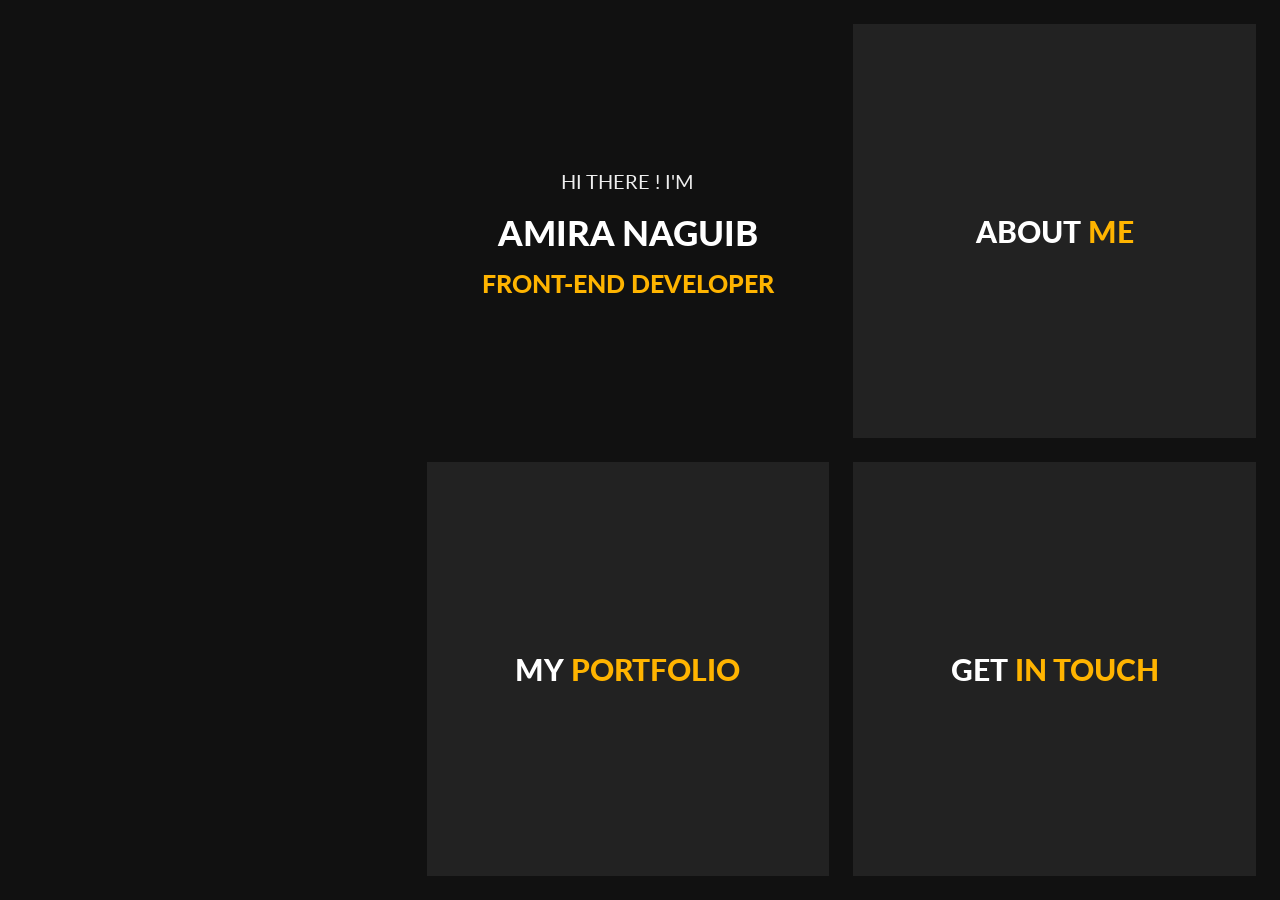
==== index.html @ 0d875075 "third commit" ====
<!DOCTYPE html>
<html lang="en">


<!-- Mirrored from slimhamdi.net/moscow/demos/index-dark.html by HTTrack Website Copier/3.x [XR&CO'2014], Thu, 09 Nov 2023 17:03:00 GMT -->
<head>
    <meta charset="utf-8" />
    <title>Moscow - Personal Portfolio</title>
    <meta name="viewport" content="width=device-width, initial-scale=1.0" />
    <link href="https://fonts.googleapis.com/css?family=Lato:400,700,900" rel="stylesheet">

    <!-- Template CSS Files -->
    <link rel="stylesheet" type="text/css" href="css/font-awesome.min.css" />
    <link rel="stylesheet" type="text/css" href="css/jquery.animatedheadline.css" />
    <link rel="stylesheet" type="text/css" href="css/materialize.min.css" />
    <link rel="stylesheet" type="text/css" href="css/style.css" />
    <link rel="stylesheet" type="text/css" href="css/skins/yellow.css" />

    <!-- Live Style Switcher - demo only -->
    <link rel="alternate stylesheet" type="text/css" title="blue" href="css/skins/blue.css" />
    <link rel="alternate stylesheet" type="text/css" title="blueviolet" href="css/skins/blueviolet.css" />
    <link rel="alternate stylesheet" type="text/css" title="goldenrod" href="css/skins/goldrenrod.css" />
    <link rel="alternate stylesheet" type="text/css" title="green" href="css/skins/green.css" />
    <link rel="alternate stylesheet" type="text/css" title="magenta" href="css/skins/magenta.css" />
    <link rel="alternate stylesheet" type="text/css" title="orange" href="css/skins/orange.css" />
    <link rel="alternate stylesheet" type="text/css" title="purple" href="css/skins/purple.css" />
    <link rel="alternate stylesheet" type="text/css" title="red" href="css/skins/red.css" />
	<link rel="alternate stylesheet" type="text/css" title="yellow" href="css/skins/yellow.css" />
	<link rel="alternate stylesheet" type="text/css" title="yellowgreen" href="css/skins/yellowgreen.css" />
    <link rel="stylesheet" type="text/css" href="css/styleswitcher.css" />

    <!-- Template JS Files -->
    <script src="js/modernizr.custom.js"></script>

</head>

<body class="dark">
    <!-- Preloader Start -->
    <div id="loader-wrapper">
        <div id="loader"></div>
        <div class="loader-section section-left"></div>
        <div class="loader-section section-right"></div>
    </div>
    <!-- Preloader Ends -->
    <!-- Live Style Switcher Starts - demo only -->
 
    <!-- Live Style Switcher Ends - demo only -->
    <!-- Wrapper Starts -->
    <div class="wrapper">
		<div class="main-picture woman hide-on-med-and-down">
		</div>
        <div id="bl-main" class="bl-main">
            <!-- Top Left Section Starts -->
            <section class="topleft">
                <div class="bl-box row valign-wrapper">
                    <div class="row valign-wrapper mb-0">
                        <div class="title-heading">
                            <div class="selector uppercase" id="selector">
                                <h3 class="ah-headline p-none m-none">
                                    <span class="font-weight-400">Hi There ! I'm</span>
									<span class="my-name">Amira Naguib</span>
                                    <span class="ah-words-wrapper">
										<b class="is-visible">Front-End Developer</b>
										<b>UI Developer</b>
									</span>
                                </h3>
                            </div>
                        </div>
                    </div>
                </div>
            </section>
            <!-- Top Left Section Ends -->
            <!-- About Section Starts -->
            <section>
                <!-- About Title Starts -->
                <div class="bl-box valign-wrapper">
                    <div class="page-title center-align">
                        <h2 class="center-align">
                            <span data-hover="About">About </span>
                            <span data-hover="Me">Me</span>
                        </h2>
                    </div>
                </div>
                <!-- About Title Ends -->
                <!-- About Expanded Starts -->
                <div class="bl-content">
                    <!-- Main Heading Starts -->
                    <div class="container page-title custom-page-title">
                        <h2 class="center-align">
                            <span>About</span>
                            <span>Me</span>
                        </h2>
                    </div>
                    <!-- Main Heading Ends -->
                    <div class="container infos">
						<!-- Divider Starts -->
                        <div class="divider center-align">
                            <span class="outer-line"></span>
                            <span class="fa fa-vcard" aria-hidden="true"></span>
                            <span class="outer-line"></span>
                        </div>
						<!-- Divider Ends -->
						<!-- Personal Informations Starts -->
                        <div class="row">
							<!-- Picture Starts -->
                            <div class="col s12 m4 profile-picture show-on-medium-and-down section-padding">
								<img src="images/woman.jpg" class="responsive-img my-picture" alt="My Photo">
                            </div>
							<!-- Picture Ends -->
                            <div class="col s12 m8 l12 xl12 personal-info section-padding">
                                <h6 class="uppercase"><i class="fa fa-user"></i> Personal Info</h6>
								<div class="col m12 l12 xl9 p-none">
									<p class="second-font">I am Creative Front-End Developer i have 1 year work experience i love challenges , I am very passionate and dedicated to my work ,
                                        Looking for a new opportunity.
									</p>
								</div>
                                <div class="col s12 m12 l6 p-none">
                                    <ul class="second-font list-1">
                                        <li><span class="font-weight-700">First Name: </span>Amira</li>
                                        <li><span class="font-weight-700">Last Name: </span>Naguib</li>
                                        <li><span class="font-weight-700">Date of birth: </span>05 October 1996 </li>
                                        <li><span class="font-weight-700">Nationality: </span>Egyption</li>
										<li><span class="font-weight-700">Freelance: </span>Available</li>
                                    </ul>
                                </div>
                                <div class="col s12 m12 l6 p-none">
                                    <ul class="second-font list-2">
                                        <li><span class="font-weight-700">Phone: </span>01024717553</li>
                                        <li><span class="font-weight-700">Address: </span>El Behira , Damanhour</li>
                                        <li><span class="font-weight-700">Email: </span>meronaguib60@gmail.com</li>
                                        <li><span class="font-weight-700">Spoken Langages: </span>Arabic - English</li>
                                    </ul>
                                </div>
                                <a href="#" class="btn font-weight-700">
									Download Resume <i class="fa fa-file-pdf-o"></i>
								</a>
								
                            </div>
                        </div>
						<!-- Personal Informations Ends -->
                    </div>
					<!-- Resume Starts -->
					<div class="resume-container">
                        <div class="container">
                            <div class="valign-wrapper row">
								<!-- Resume Menu Starts -->
                                <div class="resume-list col l4 section-padding">
                                    <div class="resume-list-item is-active" data-index="0" id="resume-list-item-0">
                                        <div class="resume-list-item-inner">
                                            <h6 class="resume-list-item-title uppercase"><i class="fa fa-briefcase"></i> Experience</h6>
                                        </div>
                                    </div>
                                    <div class="resume-list-item" data-index="1" id="resume-list-item-1">
                                        <div class="resume-list-item-inner">
                                            <h6 class="resume-list-item-title uppercase"><i class="fa fa-graduation-cap"></i> Education</h6>
                                        </div>
                                    </div>
                                    <div class="resume-list-item" data-index="2" id="resume-list-item-2">
                                        <div class="resume-list-item-inner">
                                            <h6 class="resume-list-item-title uppercase"><i class="fa fa-star"></i> Skills</h6>
                                        </div>
                                    </div>
                                </div>
								<!-- Resume Menu Ends -->
								<!-- Resume Content Starts -->
                                <div class="col s12 m12 l8 resume-cards-container section-padding">
                                    <div class="resume-cards">
										<!-- Experience Starts -->
                                        <div class="resume-card resume-card-0" data-index="0">
											<!-- Experience Header Title Starts -->
                                            <div class="resume-card-header">
                                                <div class="resume-card-name"><i class="fa fa-briefcase"></i> Experience</div>
                                            </div>
											<!-- Experience Header Title Ends -->
											<!-- Experience Content Starts -->
                                            <div class="resume-card-body experience">
                                                <div class="resume-card-body-container second-font">
													<!-- Single Experience Starts -->
                                                    <div class="resume-content">
														<h6 class="uppercase"><span>Web Designer - </span>Envato</h6>
														<span class="date"><i class="fa fa-calendar-o"></i> 2015 - 2018</span>
														<p>Lorem ipsum dolor sit amet, consectetur adipiscing elit. Phasellus pretium orci sit amet mi ullamcorper</p>
                                                    </div>
													<!-- Single Experience Ends -->
                                                    <span class="separator"></span>
													<!-- Single Experience Starts -->
                                                    <div class="resume-content">
														<h6 class="uppercase"><span>Web Developer - </span>Google</h6>
														<span class="date"><i class="fa fa-calendar-o"></i> 2011 - 2015</span>
														<p>Lorem ipsum dolor sit amet, consectetur adipiscing elit. Phasellus pretium orci sit amet mi ullamcorper</p>
                                                    </div>
													<!-- Single Experience Ends -->
                                                    <span class="separator"></span>
													<!-- Single Experience Starts -->
                                                    <div class="resume-content">
														<h6 class="uppercase"><span>Community Manager - </span>Adobe</h6>
														<span class="date"><i class="fa fa-calendar-o"></i> 2007 - 2011</span>
														<p>Lorem ipsum dolor sit amet, consectetur adipiscing elit. Phasellus pretium orci sit amet mi ullamcorper</p>
                                                    </div>
													<!-- Single Experience Ends -->
                                                </div>
                                            </div>
											<!-- Experience Content Starts -->
                                        </div>
										<!-- Experience Ends -->
										<!-- Education Starts -->
                                        <div class="resume-card resume-card-1" data-index="1">
											<!-- Education Header Title Starts -->
                                            <div class="resume-card-header">
                                                <div class="resume-card-name"><i class="fa fa-graduation-cap"></i> Education</div>
                                            </div>
											<!-- Education Header Title Starts -->
                                            <div class="resume-card-body education">
                                                <div class="resume-card-body-container second-font">
													<!-- Single Education Starts -->
                                                    <div class="resume-content">
														<h6 class="uppercase"><span>Frontend development diploma </span>Route IT Training Center</h6>
														<span class="date"><i class="fa fa-calendar-o"></i> May 2023 - October 2023</span>
                                                    </div>
													<!-- Single Education Ends -->
                                                    <span class="separator"></span>
													<!-- Single Education Starts -->
                                                    <div class="resume-content">
														<h6 class="uppercase"><span>Bachelor of Commerce  </span>Damanhour University</h6>
														<span class="date"><i class="fa fa-calendar-o"></i> 2015 - 2019</span>
                                                    </div>
													<!-- Single Education Ends -->
                                                    <span class="separator"></span>
													<!-- Single Education Starts -->
                                                   
													<!-- Single Education Ends -->
                                                </div>
                                            </div>
                                        </div>
										<!-- Education Ends -->
										<!-- Skills Starts -->
                                        <div class="resume-card resume-card-2" data-index="2">
											<!-- Skills Header Title Starts -->
                                            <div class="resume-card-header">
                                                <div class="resume-card-name"><i class="fa fa-star"></i> Skills</div>
                                            </div>
											<!-- Skills Header Title Starts -->
                                            <div class="resume-card-body skills">
                                                <div class="resume-card-body-container second-font">
                                                    <div class="row">
														<!-- Skills Row Starts -->
                                                        <div class="col s6">
															<!-- Single Skills Starts -->
                                                            <div class="resume-content">
																<h6 class="uppercase">html</h6>
																<p><i class="fa fa-star"></i> <i class="fa fa-star"></i> <i class="fa fa-star"></i> <i class="fa fa-star"></i> <i class="fa fa-star"></i></p>
                                                            </div>
															<!-- Single Skills Ends -->
															<!-- Single Skills Starts -->
                                                            <div class="resume-content">
																<h6 class="uppercase">javascript</h6>
																<p><i class="fa fa-star"></i> <i class="fa fa-star"></i> <i class="fa fa-star"></i><i class="fa fa-star-half-empty"></i><i class="fa fa-star-o"></i></p>
                                                            </div>
															<!-- Single Skills Ends -->
															<!-- Single Skills Starts -->
                                                            <div class="resume-content">
																<h6 class="uppercase">css</h6>
																<p><i class="fa fa-star"></i> <i class="fa fa-star"></i> <i class="fa fa-star"></i> <i class="fa fa-star"></i><i class="fa fa-star-o"></i></p>
                                                            </div>
															<!-- Single Skills Ends -->
															<!-- Single Skills Starts -->
                                                            <div class="resume-content">
																<h6 class="uppercase">bootstrap</h6>
																<p><i class="fa fa-star"></i> <i class="fa fa-star"></i> <i class="fa fa-star"></i> <i class="fa fa-star"></i><i class="fa fa-star-o"></i></p>
                                                            </div>
															<!-- Single Skills Ends -->
															<!-- Single Skills Starts -->
                                                            <div class="resume-content">
																<h6 class="uppercase">jquery</h6>
																<p><i class="fa fa-star"></i> <i class="fa fa-star"></i> <i class="fa fa-star"></i><i class="fa fa-star-half-empty"></i><i class="fa fa-star-o"></i></p>
                                                            </div>
															<!-- Single Skills Ends -->
                                                           
															<!-- Single Skills Starts -->
                                                            <div class="resume-content">
																<h6 class="uppercase">react js</h6>
																<p><i class="fa fa-star"></i> <i class="fa fa-star"></i> <i class="fa fa-star"></i> <i class="fa fa-star-o"></i> <i class="fa fa-star-o"></i></p>
                                                            </div>
															<!-- Single Skills Ends -->
                                                        </div>
														<!-- Skills Row Ends -->
														<!-- Skills Row Starts -->
                                                        <div class="col s6">
															 <!-- Single Skills Starts -->
                                                             <div class="resume-content">
																<h6 class="uppercase">typescript</h6>
																<p><i class="fa fa-star"></i> <i class="fa fa-star"></i> <i class="fa fa-star"></i><i class="fa fa-star-half-empty"></i><i class="fa fa-star-o"></i></p>
                                                            </div>
															<!-- Single Skills Ends -->
															<!-- Single Skills Starts -->
                                                            <div class="resume-content">
																<h6 class="uppercase">sass</h6>
																<p><i class="fa fa-star"></i> <i class="fa fa-star"></i> <i class="fa fa-star"></i> <i class="fa fa-star"></i><i class="fa fa-star-o"></i></p>
                                                            </div>
															<!-- Single Skills Ends -->
															<!-- Single Skills Starts -->
                                                            <div class="resume-content">
																<h6 class="uppercase">redux</h6>
																<p><i class="fa fa-star"></i> <i class="fa fa-star"></i> <i class="fa fa-star"></i> <i class="fa fa-star-o"></i> <i class="fa fa-star-o"></i></p>
                                                            </div>
															<!-- Single Skills Ends -->
															<!-- Single Skills Starts -->
                                                            <div class="resume-content">
																<h6 class="uppercase">next.js</h6>
																<p><i class="fa fa-star"></i> <i class="fa fa-star"></i> <i class="fa fa-star"></i><i class="fa fa-star-half-empty"></i><i class="fa fa-star-o"></i></p>
                                                            </div>
															<!-- Single Skills Ends -->
															<!-- Single Skills Starts -->
                                                            <div class="resume-content">
																<h6 class="uppercase">Adobe Photoshop</h6>
																<p><i class="fa fa-star"></i> <i class="fa fa-star"></i> <i class="fa fa-star"></i> <i class="fa fa-star-o"></i> <i class="fa fa-star-o"></i></p>
                                                            </div>
															<!-- Single Skills Ends -->
															<!-- Single Skills Starts -->
                                                            
															<!-- Single Skills Ends -->
                                                        </div>
														<!-- Skills Row Ends -->
                                                    </div>
                                                </div>
                                            </div>
                                        </div>
										<!-- Skills Ends -->
                                    </div>
                                </div>
								<!-- Resume Content Ends -->
                            </div>
                        </div>
                    </div>
					<!-- Resume Ends -->
					<!-- Fun Facts Starts -->
                    <div class="container badges">
                        <div class="row">
                            <!-- Fact Badge Item Starts -->
                            <div class="col s12 m4 l4 center-align">
                                <h3>
                                    <i class="fa fa-briefcase"></i>
									<span class="font-weight-900">4+</span>
                                </h3>
                                <h6 class="uppercase font-weight-700">Years Experience</h6>
                            </div>
                            <!-- Fact Badge Item Ends -->
                            <!-- Fact Badge Item Starts -->
                            <div class="col s12 m4 l4 center-align">
                                <h3>
                                    <i class="fa fa-handshake-o"></i>
									<span class="font-weight-900">89+</span>
                                </h3>
                                <h6 class="uppercase font-weight-700">Done Projects</h6>
                            </div>
                            <!-- Fact Badge Item Ends -->
                            <!-- Fact Badge Item Starts -->
                            <div class="col s12 m4 l4 center-align">
                                 <h3>
                                    <i class="fa fa-heart-o"></i>
									<span class="font-weight-900">77+</span>
                                </h3>
                                <h6 class="uppercase font-weight-700">Happy customers</h6>
                            </div>
                            <!-- Fact Badge Item Ends -->
                        </div>
                    </div>
					<!-- Fun Facts Ends -->
                </div>
                <!-- End Expanded About -->
                <img alt="close" src="images/close-button.png" class="bl-icon-close" />
            </section>
            <!-- About Ends -->
            <!-- Portfolio Starts -->
            <section id="bl-work-section">
				<!-- Portfolio Title Starts -->
                <div class="bl-box valign-wrapper">
                    <div class="page-title center-align">
                        <h2 class="center-align">
                            <span data-hover="my">my </span>
                            <span data-hover="portfolio">portfolio</span>
                        </h2>
                    </div>
                </div>
				<!-- Portfolio Title Ends -->
                <!-- Portfolio Expanded Starts -->
                <div class="bl-content">
                    <!-- Main Heading Starts -->
                    <div class="container page-title center-align">
                        <h2 class="center-align">
                            <span data-hover="my">my </span>
                            <span data-hover="portfolio">portfolio</span>
                        </h2>
                    </div>
                    <!-- Main Heading Ends -->
                    <div class="container">
                        <!-- Divider Starts -->
                        <div class="divider center-align">
                            <span class="outer-line"></span>
                            <span class="fa fa-suitcase" aria-hidden="true"></span>
                            <span class="outer-line"></span>
                        </div>
                        <!-- Divider Ends -->
                        <div class="row center-align da-thumbs" id="bl-work-items">
                            <!-- Project Starts -->
                            <div class="col s12 m6 l6 xl4">
                                <a href="https://amira-naguiib.github.io/Defolio/" target="_blank">
									<img class="responsive-img" src="images/projects/project-1.jpg" alt="Project"/>
									<div class="valign-wrapper"><span class="font-weight-700 uppercase">Defolio Project</span></div>
								</a>
                            </div>
                            <!-- Project Ends -->
                            <!-- Project Starts -->
                            <div class="col s12 m6 l6 xl4">
                                <a href="https://amira-naguiib.github.io/Daniels/" target="_blank">
									<img class="responsive-img" src="images/projects/project-2.jpg" alt="Project" />
									<div class="valign-wrapper"><span class="font-weight-700 uppercase">Daniels Project</span></div>
								</a>
                            </div>
                            <!-- Project Ends -->
                            <!-- Project Starts -->
                            <div class="col s12 m6 l6 xl4">
                                <a href="https://amira-naguiib.github.io/Weather-App/" target="_blank">
									<img class="responsive-img" src="images/projects/project-3.jpg" alt="Project" />
									<div class="valign-wrapper"><span class="font-weight-700 uppercase">Weather Project</span></div>
								</a>
                            </div>
                            <!-- Project Ends -->
                            <!-- Project Starts -->
                            
                            <!-- Project Ends -->
                            <!-- Project Starts -->
                            
                            <!-- Project Ends -->
                            <!-- Project Starts -->
                            
                            <!-- Project Ends -->
                            <!-- Project Starts -->
                            
                            <!-- Project Ends -->
                            <!-- Project Starts -->
                            
                            <!-- Project Ends -->
							<!-- Project Starts -->
                            
                            <!-- Project Ends -->
                        </div>
                    </div>
                </div>
                <!-- Portfolio Expanded Ends -->
                <img alt="close" src="images/close-button.png" class="bl-icon-close" />
            </section>
            <!-- Portfolio Section Ends -->
            <!-- Contact Section Starts -->
            <section>
				<!-- Contact Title Starts -->
                <div class="bl-box valign-wrapper">
                    <div class="page-title center-align">
                        <h2 class="center-align">
                            <span data-hover="get">get </span>
                            <span data-hover="in touch">in touch</span>
                        </h2>
                    </div>
                </div>
				<!-- Contact Title Ends -->
                <!-- Expanded Contact Starts -->
                <div class="bl-content">
                    <!-- Main Heading Starts -->
                    <div class="container page-title center-align">
                        <h2 class="center-align">
                            <span data-hover="get">get </span>
                            <span data-hover="in touch">in touch</span>
                        </h2>
                    </div>
                    <!-- Main Heading Ends -->
                    <div class="container">
                        <!-- Divider Starts -->
                        <div class="divider center-align">
                            <span class="outer-line"></span>
                            <span class="fa fa-envelope-open" aria-hidden="true"></span>
                            <span class="outer-line"></span>
                        </div>
                        <!-- Divider Ends -->
                        <div class="row contact section-padding">
							<!-- Contact Infos Starts -->
                            <div class="col s12 m5 l5 xl4 leftside">
								<!-- Contacts Starts -->
                                <h6 class="font-weight-700 uppercase">Phone</h6>
                                <span class="font-weight-400 second-font"><i class="fa fa-phone"></i>01024717553</span>
								<h6 class="font-weight-700 uppercase">Email</h6>
								<span class="font-weight-400 second-font"><i class="fa fa-envelope"></i> meronaguib60@gmail.com</span>
								
								<h6 class="font-weight-700 uppercase">Address</h6>
								<span class="font-weight-400 second-font"><i class="fa fa-home"></i>El Behira , Damanhour</span><br>
								<!-- Contacts Ends -->
								<!-- Social Media Profiles Starts -->
                                <h6 class="font-weight-700 uppercase">Social Profiles</h6>
                                <div class="social">
                                    <ul class="list-inline social social-intro center-align p-none">
                                        <li class="facebook"><a href="#"><i class="fa fa-facebook"></i></a></li>
                                        <li class="twitter"><a href="#"><i class="fa fa-twitter"></i></a></li>
                                        <li class="linkedin"><a href="#"><i class="fa fa-linkedin"></i></a></li>
                                    </ul>
                                </div>
								<!-- Social Media Profiles Ends -->
                            </div>
							<!-- Contact Infos Ends -->
							<!-- Contact Form Starts -->
                            <div class="col s12 m7 l7 xl8 rightside">
								<h6 class="uppercase m-none font-weight-700">Feel free to drop me a line</h6>
								<div class="row">
									<p class="col s12 m12 l12 xl10 second-font">
										If you have any suggestion, project or even you want to say Hello.. Please fill out the form below and I will reply you shortly.
									</p>
								</div>
                                <form class="contactform" method="post" action="https://slimhamdi.net/moscow/demos/php/process-form.php">
                                    <!-- Name Field Starts -->
                                    <div class="input-field second-font">
                                        <i class="fa fa-user prefix"></i>
                                        <input id="name" name="name" type="text" class="validate" required>
                                        <label class="font-weight-400" for="name">Your Name</label>
                                    </div>
                                    <!-- Name Field Ends -->
                                    <!-- Email Field Starts -->
                                    <div class="input-field second-font">
                                        <i class="fa fa-envelope prefix"></i>
                                        <input id="email" type="email" name="email" class="validate" required>
                                        <label for="email">Your Email</label>
                                    </div>
                                    <!-- Email Field Ends -->
                                    <!-- Comment Textarea Starts -->
                                    <div class="input-field second-font">
                                        <i class="fa fa-comments prefix"></i>
                                        <textarea id="comment" name="comment" class="materialize-textarea" required></textarea>
                                        <label for="comment">Your Comment</label>
                                    </div>
                                    <!-- Comment Textarea Ends -->
									<!-- Submit Form Button Starts -->
                                    <div class="col s12 m12 l9 xl8 submit-form">
                                        <button class="btn font-weight-700" type="submit" name="send">
											Send Message <i class="fa fa-send"></i>
										</button>
                                    </div>
                                    <!-- Submit Form Button Ends -->
                                    <div class="col s12 m12 l8 xl8 form-message">
                                        <span class="output_message center-align font-weight-700 uppercase"></span>
                                    </div>
                                </form>
                            </div>
                            <!-- Contact Form Ends -->
                        </div>
                    </div>
                </div>
                <!-- Expanded Contact Ends -->
                <img alt="close" src="images/close-button.png" class="bl-icon-close" />
            </section>
            <!-- Contact Section Ends -->
            <!-- Portfolio Panel Items Starts -->
            
            <!-- Portfolio Panel Items Ends -->
        </div>
    </div>
    <!-- Wrapper Ends -->

    <!-- Template JS Files -->
    <script src="js/jquery-2.2.4.min.js"></script>
    <script src="js/jquery.animatedheadline.js"></script>
    <script src="js/boxlayout.js"></script>
    <script src="js/materialize.min.js"></script>
    <script src="js/jquery.hoverdir.js"></script>
    <script src="js/custom.js"></script>

    <!-- Live Style Switcher JS File - only demo -->
    <script src="js/styleswitcher.js"></script>
</body>


<!-- Mirrored from slimhamdi.net/moscow/demos/index-dark.html by HTTrack Website Copier/3.x [XR&CO'2014], Thu, 09 Nov 2023 17:03:11 GMT -->
</html>
---- css/style.css ----
/*
Template Name: Moscow - Personal Portfolio
Author: Celtano
Author URI: http://themeforest.net/user/celtano
Description: Moscow - Personal Portfolio
Version: 1.0
*/


/*------------------------------------------------------------------
[Table of contents]
	+ General
		- Dark Body
		- Big Titles
		- Divider
		- Preloader
	+ Sections
		- Top Left Section
		+ Top Right Section - About
			- Personal Informations
			- Resume Panels
			- Badges
		+ Bottom Left Section - Portfolio
			- Direction-Aware Items
			- Project Panels
		+ Bottom Right Section - Contact
			+ Left Side
				- Social Media Icons
			+ Right Side
				- Contact Form
		+ Blog Section
			+ Posts
				- Pagination
				- Comments
				- Comments Form
			+ Sidebar
				- Search Widget
				- Recent Posts Widget
				- Navigation Widget
				- Tags Widget
	- Responsive Design Styles
-------------------------------------------------------------------*/


/* [ GENERAL ] */

/*================================================== */

body,
html {
  font-size: 100%;
  padding: 0;
  margin: 0;
  height: 100%;
}

*,
*:after,
*:before {
  -webkit-box-sizing: border-box;
  -moz-box-sizing: border-box;
  box-sizing: border-box;
}


body {
  font-family: 'Lato', serif, Calibri, Arial;
  color: #656c6d;
  background: #efe9e9;
  font-size: 0.9em;
  font-weight: 400;
}

.second-font {
  font-family: 'Lato', sans-serif;
}

.p-none {
  padding: 0 !important;
}

.m-none {
  margin: 0 !important;
}

.mb-0 {
  margin-bottom: 0 !important;
}

.btn {
  font-family: 'Lato', sans-serif, Calibri, Arial;
  box-shadow: none;
  border-radius: 0;
  font-weight: 600;
  height: 42px;
}

.btn i {
  font-size: 14px;
  padding-left: 8px;
}

.btn:hover {
  box-shadow: none;
  color: #eee;
}

.uppercase {
  text-transform: uppercase;
}

.font-weight-300 {
  font-weight: 300;
}

.font-weight-400 {
  font-weight: 400;
}

.font-weight-500 {
  font-weight: 500;
}

.font-weight-600 {
  font-weight: 600;
}

.font-weight-700 {
  font-weight: 700;
}

.font-weight-900 {
  font-weight: 900;
}

.wrapper {
  overflow: hidden;
}

.section-padding {
  padding: 0 24px !important;
}

.section-padding.section-padding-right-none {
  padding-right: 0 !important;
}

.container {
  margin: 0 auto;
  max-width: 1280px;
  width: 100%;
}

@media only screen and (min-width: 601px) {
  .blog .container {
    width: 95%;
  }
}

@media only screen and (min-width: 993px) {
  .blog .container {
    width: 95%;
  }
}

@media only screen and (min-width: 1199px) {
  .blog .container {
    width: 1170px;
  }
}

.d-inline-block {
  display: inline-block;
}

.main-picture.men {
  background-image: url("../images/men.jpg");
  padding: 0;
  margin-top: 24px;
  margin-left: 24px;
  height: calc(100vh - 48px);
  background-size: cover;
  background-position: center center;
  width: calc(33.3333333333% - 48px);
}

.main-picture.woman {
  background-image: url("../images/woman.jpg");
  padding: 0;
  margin-top: 24px;
  margin-left: 24px;
  height: calc(100vh - 48px);
  background-size: cover;
  background-position: center center;
  width: calc(33.3333333333% - 48px);
}

/* Dark Body
================================================== */

body.dark,
body.dark .bl-main>section:nth-child(4).bl-expand .contact .leftside {
  background: #111;
}

body.dark .resume-list-item:not(.is-active) .resume-list-item-inner,
body.dark div.bl-panel-items>div.bl-show-work,
body.dark div.bl-panel-items>div,
body.dark .bl-main>section:nth-child(4),
body.dark .bl-main>section:nth-child(2),
body.dark .bl-main>section:nth-child(3),
body.dark .resume-card-body,
body.dark .bl-main>section.bl-expand,
body.blog.dark,
body.blog.dark .btn.back {
  background: #222;
}

body.dark .bl-main>section.topleft .bl-box .ah-headline.clip .my-name,
body.dark .page-title h2 span:first-child,
body.dark .page-title h2 span:nth-child(2)::before,
body.dark .personal-info h6,
body.dark .personal-info ul li span,
body.dark .resume-content h6,
body.dark .bl-main>section:nth-child(4).bl-expand .contact .rightside h6,
body.blog.dark article h4,
body.blog.dark .sidebar .widget-title,
body.dark div.bl-panel-items>div,
body.blog.dark .widget-tags ul>li a:hover {
  color: #fff;
}

body.dark .bl-main>section.topleft .bl-box .ah-headline span:first-child,
body.dark .bl-content p,
body.dark .personal-info ul li,
body.dark .badges h6,
body.dark .bl-main>section:nth-child(4).bl-expand .contact .leftside,
body.dark .bl-main>section:nth-child(4).bl-expand .contact .rightside .input-field label,
body.blog.dark .widget.recent-posts .entry-title a,
body.blog.dark .widget-search input {
  color: #eee;
}

body.dark .resume-card-header {
  background: #151515;
}

body.dark .bl-main>section:nth-child(4).bl-expand .contact .rightside .input-field label.active {
  color: #eee !important;
}

body.dark .resume-container {
  border-top: 1px solid #333;
  border-bottom: 1px solid #333;
}

body.dark .resume-list-item {
  background: rgba(255, 255, 255, 0.1) !important;
}

body.dark .resume-card-header {
  border-bottom: 1px solid #333;
}

body.dark .resume-card {
  box-shadow: none;
  border: 1px solid #333;
}

body.dark .resume-list-item:not(.is-active):hover {
  background: rgba(255, 255, 255, 0.15) !important;
}

body.dark .badges h3 i {
  color: #777;
}

body.dark .divider .outer-line {
  border-bottom: 1px solid #666;
}

body.dark .resume-list-item-title {
  color: #888;
}

body.dark #bl-work-items>div a,
body.dark .bl-main>section:nth-child(4).bl-expand .contact .leftside {
  border: 1px solid #333;
}

body.dark .bl-main>section:nth-child(4).bl-expand .contact .leftside span i {
  color: rgba(255, 255, 255, .3);
}

body.dark .bl-main>section:nth-child(4).bl-expand .contact .rightside .input-field input[type=text],
body.dark .bl-main>section:nth-child(4).bl-expand .contact .rightside .input-field input[type=email],
body.dark .bl-main>section:nth-child(4).bl-expand .contact .rightside .input-field textarea {
  color: #fff !important;
  border-bottom: 1px solid #666;
}

body.dark div.bl-panel-items>div>div hr {
  background: #333;
}

body.blog.dark p,
body.blog.dark .meta span {
  color: #eee;
}

body.blog.dark .widget {
  background-color: #333;
}

body.blog.dark .widget.recent-posts ul li,
body.blog.dark .sidebar ul.nav-tabs li,
body.blog.dark .comments-list .comment:not(.last) {
  border-bottom: 1px solid #555;
}

body.blog.dark .sidebar ul.nav-tabs li a,
body.blog.dark .widget-tags ul>li a {
  color: #aaa;
}

body.blog.dark .meta {
  border-top: 1px solid #555;
  border-bottom: 1px solid #555;
}

body.blog.dark .pagination li:hover {
  background: #333;
}

body.blog.dark .pagination li a {
  color: #eee;
}

body.blog.dark .widget.recent-posts ul li:last-child {
  border: 0;
  padding-bottom: 0;
  margin-bottom: 0;
}

body.blog.dark .comments-form form .input-field label {
  color: #eee;
}

body.blog.dark .comments-form form .input-field label.active {
  color: #eee !important;
}

body.blog.dark .comments-form form .input-field input[type=text],
body.blog.dark .comments-form form .input-field input[type=email],
body.blog.dark .comments-form form .input-field textarea {
  color: #fff !important;
  border-bottom: 1px solid #555;
}

body.blog.dark .comments-heading,
body.blog.dark .comments-list .comment-author,
body.blog.dark .comments-list .comment-reply {
  color: #fff;
}

body.blog.dark .comments-list .comment-date {
  color: #aaa;
}

body.dark div.bl-panel-items>div>div img,
body.dark .carousel.carousel-slider,
body.dark .videocontainer,
body.dark .responsive-video {
  border: 1px solid #333;
}

/* Big Titles
================================================== */

.page-title {
  margin: 0 auto;
  width: 100%;
  position: relative;
}

.page-title h2 {
  font-size: 40px;
  position: relative;
  z-index: 0;
  font-weight: 900;
  text-transform: uppercase;
}

.title-heading {
  position: absolute;
  width: 100%;
  text-align: center;
  left: 0;
}

.bl-main>section.bl-expand .page-title h2 {
  font-size: 55px;
}

.bl-main>section:not(.bl-expand):hover .page-title h2 span:first-child {
  transform: translate3d(0, -105%, 0);
}

.bl-main>section:not(.bl-expand):hover .page-title h2 span:nth-child(2) {
  transform: translate3d(0, 105%, 0);
}

.page-title h2 {
  overflow: hidden;
}

.page-title h2 span {
  display: inline-block;
  position: relative;
  transition: transform 0.3s;
}

.page-title h2 span:first-child::before,
.page-title h2 span:nth-child(2)::before {
  position: absolute;
  content: attr(data-hover);
}

.page-title h2 span:first-child {
  color: #666;
}

.page-title h2 span:first-child::before {
  top: 105%;
}

.page-title h2 span:nth-child(2)::before {
  bottom: 105%;
  color: #666;
  -webkit-filter: blur(0.000001px);
}


/* Divider
================================================== */

.divider {
  overflow: inherit;
  background: none;
  margin: 35px 0 62px;
}

.divider span {
  display: inline-block;
  vertical-align: middle;
}

.divider .fa {
  font-size: 20px;
  margin: 0 20px;
}

.divider .outer-line {
  width: 25%;
  border-bottom: 1px solid #ddd;
}


/* Preloader
================================================== */

#loader-wrapper .loader-section {
  position: fixed;
  top: 0;
  width: 51%;
  height: 100%;
  background: #555;
  z-index: 1000;
}

#loader-wrapper .loader-section.section-left {
  left: 0;
}

#loader-wrapper .loader-section.section-right {
  right: 0;
}

#loader {
  z-index: 1001;
}

.loaded #loader-wrapper .loader-section.section-left {
  -webkit-transform: translateX(-100%);
  -ms-transform: translateX(-100%);
  transform: translateX(-100%);
  -webkit-transition: all 0.5s 0.5s ease-out;
  transition: all 0.5s 0.5s ease-out;
}

.loaded #loader-wrapper .loader-section.section-right {
  -webkit-transform: translateX(100%);
  -ms-transform: translateX(100%);
  transform: translateX(100%);
  -webkit-transition: all 0.5s 0.5s ease-out;
  transition: all 0.5s 0.5s ease-out;
}

.loaded #loader {
  opacity: 0;
  -webkit-transition: all 0.5s ease-out;
  transition: all 0.5s ease-out;
}

.loaded #loader-wrapper {
  visibility: hidden;
}

@-webkit-keyframes sk-rotateplane {
  0% {
    -webkit-transform: perspective(120px);
  }

  50% {
    -webkit-transform: perspective(120px) rotateY(180deg);
  }

  100% {
    -webkit-transform: perspective(120px) rotateY(180deg) rotateX(180deg);
  }
}

@keyframes sk-rotateplane {
  0% {
    transform: perspective(120px) rotateX(0deg) rotateY(0deg);
    -webkit-transform: perspective(120px) rotateX(0deg) rotateY(0deg);
  }

  50% {
    transform: perspective(120px) rotateX(-180.1deg) rotateY(0deg);
    -webkit-transform: perspective(120px) rotateX(-180.1deg) rotateY(0deg);
  }

  100% {
    transform: perspective(120px) rotateX(-180deg) rotateY(-179.9deg);
    -webkit-transform: perspective(120px) rotateX(-180deg) rotateY(-179.9deg);
  }
}


/* [ SECTIONS ] */


/*================================================== */

.bl-main {
  position: absolute;
  width: 100%;
  height: 100%;
  overflow: hidden;
  width: 66.6666666667%;
  left: 33.3333333333% !important;
  padding: 0;
  margin: 0;
  top: 0;
}

.bl-main>section {
  position: absolute;
  width: calc(50% - 24px);
  height: calc(50% - 36px);
  -webkit-transition: all 0.5s ease-in-out;
  -moz-transition: all 0.5s ease-in-out;
  transition: all 0.5s ease-in-out;
}

.bl-main>section:nth-child(2) {
  top: 24px;
  left: 50%;
  background: #fff;
}

.bl-main>section:nth-child(3) {
  top: calc(50% + 12px);
  left: 0;
  background: #fff;
}

.bl-main>section:nth-child(4) {
  top: calc(50% + 12px);
  left: 50%;
  background: #fff;
}

.bl-box {
  position: relative;
  width: 100%;
  height: 100%;
  cursor: default;
  opacity: 1;
}

.bl-main>section:not(.topleft) .bl-box {
  cursor: pointer;
}

.bl-box h2 {
  width: 100%;
  margin: 0 auto;
  -webkit-transition: all 0.2s ease-in-out;
  -moz-transition: all 0.2s ease-in-out;
  transition: all 0.2s ease-in-out;
  z-index: 111;
}

.bl-main>section .bl-icon-close {
  position: absolute;
  top: 32px;
  right: 48px;
  width: 30px;
  cursor: pointer;
  z-index: 100;
  opacity: 0;
  pointer-events: none;
}

.bl-content,
div.bl-panel-items>div>div {
  opacity: 0;
  pointer-events: none;
  position: absolute;
  top: 0;
  left: 0;
  right: 0;
  bottom: 0;
  overflow: hidden;
  overflow-y: auto;
}

.bl-content>div.container.page-title {
  margin-top: 50px;
}

.bl-main>section.bl-expand {
  width: calc(100% - 24px);
  height: calc(100% - 48px);
  top: 24px;
  left: 0;
  background: #fff;
}

.bl-main>section.bl-expand-top {
  z-index: 100;
}

.bl-main.bl-expand-item>section:not(.bl-expand),
.bl-main.bl-expand-item>section.bl-scale-down {
  -webkit-transform: scale(0.5);
  -moz-transform: scale(0.5);
  -ms-transform: scale(0.5);
  transform: scale(0.5);
  opacity: 0;
}

section:not(.topleft) .bl-box {
  -webkit-transition: opacity 0.2s linear 0.5s;
  -moz-transition: opacity 0.2s linear 0.5s;
  transition: opacity 0.2s linear 0.5s;
}

section.bl-expand .bl-box {
  opacity: 0;
  -webkit-transition: opacity 0s linear;
  -moz-transition: opacity 0s linear;
  transition: opacity 0s linear;
}

.bl-content,
.bl-icon-close {
  -webkit-transition: opacity 0.1s linear 0s;
  -moz-transition: opacity 0.1s linear 0s;
  transition: opacity 0.1s linear 0s;
}

section.bl-expand .bl-content,
section.bl-expand .bl-icon-close {
  pointer-events: auto;
  opacity: 1;
  -webkit-transition: opacity 0.3s linear 0.5s;
  -moz-transition: opacity 0.3s linear 0.5s;
  transition: opacity 0.3s linear 0.5s;
}

.bl-content p {
  margin: 0 auto;
  font-size: 15px;
  line-height: 2;
  color: #656c6d;
  font-weight: 400;
}


/* Top Left Section
================================================== */

.bl-main>section.topleft {
  top: 24px;
  left: 0;
  position: relative;
  background: transparent;
}

.bl-main>section.topleft.woman {
  background-image: url('../images/woman.jpg');
}

.bl-main>section.topleft:before {
  position: absolute;
  bottom: -36px;
  z-index: 1;
  right: 0;
  max-width: 960px;
}

.bl-main>section.topleft .bl-box h3 {
  font-size: 28px;
  margin: 25px 0 5px;
  font-weight: 900;
}

.bl-main>section.topleft .bl-box h3 span {
  color: #666;
  padding: 0;
  display: inline-block;
  font-size: 28px;
}

.bl-main>section.topleft .bl-box .ah-headline span:first-child {
  color: #777;
  font-size: 22px;
}

.bl-main>section.topleft .bl-box .ah-headline.clip .ah-words-wrapper {
  font-weight: 600;
  text-align: center;
  font-size: 28px;
  margin: 0 auto;
  display: block;
}

.bl-main>section.topleft .bl-box .ah-headline.clip .my-name {
  font-size: 55px;
  display: block;
  margin: 30px 0;
  color: #555;
}

.bl-main>section.topleft .bl-box .ah-headline.clip .ah-words-wrapper::after {
  display: none;
}


/* Top Right Section - ABOUT
================================================== */


/*** Personal informations ***/

.infos {
  padding-bottom: 50px;
}

.profile-picture {
  display: none;
}

.personal-info h6 {
  margin-top: 0;
  margin-bottom: 12px;
  font-weight: 600;
}

.personal-info h6 i {
  padding-right: 7px;
}

.personal-info ul li {
  padding-bottom: 13px;
}

.personal-info ul li span {
  color: #222;
}

.personal-info a.btn {
  margin-top: -7px;
  height: 42px;
  line-height: 42px;
  font-size: 15px;
  float: left;
}

.personal-info a.btn:not(.btn-blog) {
  margin-right: 25px;
}

.personal-info a.btn.btn-blog {
  background: transparent;
  transition: .1s;
}

.personal-info a.btn.btn-blog:hover {
  color: #fff;
}


/*** Resume Panels ***/

.resume-container {
  padding: 50px 0;
  border-top: 1px solid #efe9e9;
  border-bottom: 1px solid #efe9e9;
}

.resume-cards {
  position: relative;
  margin: 0 auto;
  margin-top: 75px;
  max-width: 645px;
}

.resume-card-2 {
  transform: scale(0.84) translate(0, -112px);
}

.resume-card-2:hover {
  transform: scale(0.84) translate(0, -122px);
}

.resume-card {
  padding: 0;
  box-shadow: 0px 0px 2px rgba(0, 0, 0, 0.3);
  transition: .3s ease transform;
  cursor: pointer;
}

.resume-card:hover .resume-card-name {
  opacity: 1;
}

.resume-card.resume-card-0 {
  position: relative;
  z-index: 3;
}

.resume-card.resume-card-0 .resume-card-name {
  opacity: 1;
  color: #fff;
}

.resume-card.resume-card-1 {
  z-index: 2;
  transform: scale(0.92) translate(0, -52px);
}

.resume-card.resume-card-1:hover {
  transform: scale(0.92) translate(0, -62px);
}

.resume-card.resume-card-1,
.resume-card.resume-card-2 {
  position: absolute;
  left: 0;
  top: 0;
  width: 100%;
}

.resume-card.front {
  transform: scale(1) translate(0, 0);
  z-index: 2;
  cursor: default;
}

.resume-card.front:hover {
  transform: scale(1) translate(0, 0);
}

.resume-card.front .resume-card-name {
  opacity: 1;
}

.resume-card.back {
  transform: scale(0.9) translate(0, -60px);
  z-index: 1;
}

.resume-card.back:hover {
  transform: scale(0.9) translate(0, -70px);
}

.resume-card.back .resume-card-name {
  opacity: .7;
}

.resume-card.back-back {
  transform: scale(0.8) translate(0, -128px);
  z-index: 0;
}

.resume-card.back-back .resume-card-name {
  opacity: .5;
}

.resume-card.back-back:hover {
  transform: scale(0.8) translate(0, -138px);
}

.resume-card-header {
  padding: 24px;
  text-align: center;
  background: #f2f2f2;
  border-bottom: 1px solid #ddd;
}

.resume-card-name {
  text-transform: uppercase;
  font-weight: bold;
  font-size: 21px;
  transition: .3s ease opacity;
  opacity: .8;
}

.resume-card-body {
  background: white;
  padding: 0;
}

.resume-card-body-container {
  padding: 24px;
  display: flex;
  flex-flow: column;
}

.resume-content {
  position: relative;
}

.resume-content span.date {
  color: #aaa;
  font-size: 13px;
}

.resume-content span.date i {
  padding-right: 10px;
}

.resume-content h6 {
  font-size: 15px;
  margin-top: 0;
}

.resume-card-body.experience .resume-content h6,
.resume-card-body.education .resume-content h6 {
  margin-bottom: 10px;
}

.resume-card-body.skills .resume-content h6 {
  margin-bottom: 0;
}

.resume-content h6 span {
  font-weight: 600;
}

.resume-content p {
  font-size: 14px;
  padding-bottom: 20px;
  margin-top: 5px;
}
.resume-content span.date i{
  padding-bottom: 20px;
  margin-top: 5px;
}

span.separator {
  height: 2px;
  width: 70px;
  margin-bottom: 24px;
}

.resume-list {
  width: 100%;
}

.resume-list-item {
  margin: 24px 0;
  padding: 30px;
  padding: 1px;
  cursor: pointer;
  user-select: none;
  transition: box-shadow .3s ease;
}

.resume-list-item {
  background: rgba(0, 0, 0, 0.1) !important;
  box-shadow: none;
}

.resume-list-item:not(.is-active) .resume-list-item-inner {
  background: #fff;
}

.resume-list-item:not(.is-active):hover {
  background: rgba(0, 0, 0, 0.15) !important;
}

.resume-list-item-inner {
  display: flex;
  padding: 24px;
  align-items: center;
  font-size: 20px;
}

.resume-list-item.is-active {
  background: none !important;
}

.resume-list-item.is-active .resume-list-item-title {
  color: #fff;
  font-weight: 600;
}

.resume-list-item-title {
  margin: 0;
}

.resume-list-item-title i {
  padding-right: 13px;
}


/*** Badges ***/

.badges {
  padding: 34px 0;
}

.badges h3 span {
  letter-spacing: 2px;
}

.badges h3 i {
  color: #ddd;
  display: block;
  margin-bottom: 20px;
}


/* Bottom Left Section - PORTFOLIO
================================================== */

/*** Direction-Aware Items ***/

#bl-work-items {
  list-style: none;
  position: relative;
  margin-bottom: 0;
  padding: 5px 12px 0;
}

#bl-work-items>div {
  float: left;
  padding-bottom: 24px;
  position: relative;
}

#bl-work-items>div a,
#bl-work-items>div a img {
  display: block;
  position: relative;
}

#bl-work-items>div a {
  overflow: hidden;
}

#bl-work-items>div a div {
  position: absolute;
  width: 100%;
  height: 100%;
}

#bl-work-items>div a div span {
  margin: 0 auto;
  text-transform: uppercase;
  color: #fff;
}

#bl-work-items>div a {
  display: block;
  transition: .3s ease-out;
  border: 1px solid #eff0f0;
}

#bl-work-items>div a span {
  color: #fff;
  font-size: 17px;
}


/*** Panels ***/

div.bl-panel-items,
div.bl-panel-items>div {
  width: calc(100% - 12px);
  height: calc(100% - 24px);
  top: -24px;
  left: 0;
  position: absolute;
}

div.bl-panel-items>div>div.row {
  display: -webkit-box;
  display: -webkit-flex;
  display: -ms-flexbox;
  display: flex;
  -webkit-box-align: center;
  -webkit-align-items: center;
  -ms-flex-align: center;
  align-items: center;
}

div.bl-panel-items>div>div {
  max-width: 1170px;
  margin: 0 auto;
  opacity: 1;
  bottom: 90px;
  top: 45px;
  pointer-events: auto;
}

div.bl-panel-items>div>div h3 {
  font-size: 30px;
  margin: 0 0 30px 0;
}

div.bl-panel-items>div>div ul.project-details li {
  padding-bottom: 12px;
}

div.bl-panel-items>div>div ul.project-details li i {
  padding-right: 10px;
}

div.bl-panel-items>div>div p {
  font-size: 15px;
  margin: 16px 0 20px;
  line-height: 28px;
}

div.bl-panel-items>div>div hr {
  height: 1px;
  border: 0;
  background: rgba(0, 0, 0, .1);
  margin-bottom: 30px;
}

div.bl-panel-items>div>div img {
  float: left;
  width: 100%;
  border: 1px solid #ddd;
}

div.bl-panel-items {
  top: 100%;
  z-index: 9999;
}

div.bl-panel-items>div {
  z-index: 0;
  opacity: 0;
  -webkit-transform: translateY(0);
  -webkit-transition: -webkit-transform 0.5s ease-in-out, opacity 0s linear 0.5s;
  -moz-transform: translateY(0);
  -moz-transition: -moz-transform 0.5s ease-in-out, opacity 0s linear 0.5s;
  transform: translateY(0);
  transition: transform 0.5s ease-in-out, opacity 0s linear 0.5s;
  -ms-transform: translateY(0);
}

div.bl-panel-items nav {
  position: relative;
  background: transparent;
  z-index: 9999;
  box-shadow: none;
  width: 135px;
  display: block;
  margin: 0 auto;
  -webkit-transition: opacity 0.2s ease-in-out 0.5s;
  -moz-transition: opacity 0.2s ease-in-out 0.5s;
  transition: opacity 0.2s ease-in-out 0.5s;
}

div.bl-panel-items.bl-panel-items-show nav span {
  float: left;
  margin: 5px;
}

div.bl-panel-items .control-button.bl-icon-close {
  display: none;
}

div.bl-panel-items.bl-panel-items-show .control-button.bl-icon-close {
  display: block;
  position: fixed;
  top: 54px;
  right: 54px;
  cursor: pointer;
}

div.bl-panel-items nav span.bl-next-work,
div.bl-panel-items nav span.bl-previous-work {
  letter-spacing: 2px;
  display: block;
  line-height: 68px;
  cursor: pointer;
  transition: .1s ease-out;
  opacity: .8;
}

div.bl-panel-items nav span.bl-next-work i,
div.bl-panel-items nav span.bl-previous-work i {
  color: #ababab;
  font-size: 47px;
  font-weight: 300;
}

div.bl-panel-items nav span.bl-next-work:hover,
div.bl-panel-items nav span.bl-previous-work:hover {
  opacity: 1;
}

div.bl-panel-items nav span:hover {
  cursor: pointer;
}

div.bl-panel-items nav span.bl-next-work {
  margin-left: 30px;
}

div.bl-panel-items nav span.bl-previous-work {
  margin-right: 30px;
}

div.bl-panel-items nav span.bl-icon-close {
  width: 60px;
  height: 60px;
  line-height: 60px;
  transition: .2s ease-out;
  opacity: .5;
}

div.bl-panel-items nav span.bl-icon-close:hover {
  opacity: 1;
}

div.bl-panel-items.bl-panel-items-show nav {
  opacity: 1;
  top: -110px;
}

div.bl-panel-items>div.bl-show-work {
  z-index: 1000;
  opacity: 1;
  -webkit-transform: translateY(-100%);
  -webkit-transition: -webkit-transform 0.5s ease-in-out;
  -moz-transform: translateY(-100%);
  -moz-transition: -moz-transform 0.5s ease-in-out;
  transform: translateY(-100%);
  transition: transform 0.5s ease-in-out;
  -ms-transform: translateY(-100%);
  background: #fff;
}

div.bl-panel-items>div.bl-hide-current-work {
  opacity: 0;
  -webkit-transition: -webkit-transform 0.5s ease-in-out, opacity 0.5s ease-in-out;
  -webkit-transform: translateY(-100%) scale(0.5);
  -moz-transition: -moz-transform 0.5s ease-in-out, opacity 0.5s ease-in-out;
  -moz-transform: translateY(-100%) scale(0.5);
  transition: transform 0.5s ease-in-out, opacity 0.5s ease-in-out;
  transform: translateY(-100%) scale(0.5);
  -ms-transform: translateY(-100%) scale(0.5);
  z-index: 0;
  background: #fff;
}

div.bl-panel-items a.btn {
  background-color: rgba(0, 0, 0, .1);
  margin-bottom: 15px;
  height: 42px;
  line-height: 42px;
  font-size: 15px;
}

.carousel .carousel-item>img {
  cursor: -webkit-grab;
  border: none;
  border-radius: 0;
}

.carousel.carousel-slider {
  border: 1px solid #ddd;
}

.carousel .indicators {
  background: rgba(255, 255, 255, .4);
}

.carousel .indicators .indicator-item {
  background-color: #fff;
  width: 13px;
  height: 13px;
  margin: 24px 4px 16px;
}

.videocontainer,
.responsive-video {
  border: 1px solid #ddd;
}

.videocontainer {
  position: relative;
  padding-bottom: 54.55%;
  padding-top: 0;
  height: 0;
  overflow: hidden;
}

.videocontainer iframe,
.videocontainer object,
.videocontainer embed {
  position: absolute;
  top: 0;
  left: 0;
  width: 100%;
  height: 100%;
  border: 0;
}


/* Bottom Right Section - CONTACT
================================================== */


/*** Left Side ***/

.bl-main>section:nth-child(4).bl-expand .contact .leftside {
  background: #f2f2f2;
  color: #656c6d;
  padding: 24px;
  font-size: 16px;
  border: 1px solid #ddd;
}

.bl-main>section:nth-child(4).bl-expand .contact .leftside h6 {
  margin: 18px 0;
  font-size: 20px;
}

.bl-main>section:nth-child(4).bl-expand .contact .leftside h6:first-child {
  margin-top: 0;
}

.bl-main>section:nth-child(4).bl-expand .contact .leftside span i {
  padding-right: 10px;
  color: rgba(0, 0, 0, .2);
}


/* Social Media Icons */

ul.social-intro {
  margin: 0;
  display: inline-block;
}

.social-intro li {
  display: inline-block;
  margin-right: 14px;
  float: left;
}

ul.social-intro li a {
  color: #fff !important;
  transition: .3s ease-out;
}

.bl-main>section:nth-child(4).bl-expand ul.social-intro li a {
  width: 35px;
  height: 35px;
  display: block;
  line-height: 36px;
  border-radius: 50%;
}

.bl-main>section:nth-child(4).bl-expand ul.social-intro li.facebook a {
  background: #3b5998;
}

.bl-main>section:nth-child(4).bl-expand ul.social-intro li.twitter a {
  background: #1da1f2;
}

.bl-main>section:nth-child(4).bl-expand ul.social-intro li.google-plus a {
  background: #dd4b39;
}

.bl-main>section:nth-child(4).bl-expand ul.social-intro li.linkedin a {
  background: #0077b5;
}

.bl-main>section:nth-child(4).bl-expand ul.social-intro li.dribbble a {
  background: #ea4c89;
}


/*** Right Side ***/

.bl-main>section:nth-child(4).bl-expand .contact .rightside {
  padding: 0 1.5rem;
}

.bl-main>section:nth-child(4).bl-expand .contact .rightside p {
  font-size: 14px;
  margin-top: 14px;
}

.bl-main>section:nth-child(4).bl-expand .contact .rightside .input-field {
  margin-bottom: 24px;
}

.bl-main>section:nth-child(4).bl-expand .contact .rightside .submit-form {
  padding-left: 0;
}

.bl-main>section:nth-child(4).bl-expand .contact .rightside .form-message {
  margin-top: 24px;
  padding-left: 0;
}

.bl-main>section:nth-child(4).bl-expand .contact .rightside form button {
  height: 42px;
  width: 100%;
  line-height: 42px;
  font-size: 15px;
  transition: 0.3s ease-in-out;
}

.bl-main>section:nth-child(4).bl-expand .contact .rightside form .input-field input[type=text],
.bl-main>section:nth-child(4).bl-expand .contact .rightside form .input-field input[type=email],
.bl-main>section:nth-child(4).bl-expand .contact .rightside form .input-field textarea {
  border-bottom: 1px solid #ddd;
  margin-left: 40px;
  width: calc(100% - 2.5rem);
}

.bl-main>section:nth-child(4).bl-expand .contact .rightside .input-field label {
  color: #666;
  margin-left: 38px;
}

.bl-main>section:nth-child(4).bl-expand .contact .rightside .input-field label.active {
  color: #666 !important;
}

.bl-main>section:nth-child(4).bl-expand .contact .rightside .input-field input[type=text]:focus+label {
  color: #666;
}

.bl-main>section:nth-child(4).bl-expand .contact .rightside .input-field textarea {
  height: 106px;
}

.bl-main>section:nth-child(4).bl-expand .contact .rightside .input-field input[type=text]:focus,
.bl-main>section:nth-child(4).bl-expand .contact .rightside .input-field input[type=email]:focus,
.bl-main>section:nth-child(4).bl-expand .contact .rightside .input-field textarea:focus {
  border-bottom: 1px solid #666;
  box-shadow: none !important;
}

.bl-main>section:nth-child(4).bl-expand .contact .rightside .input-field input[type=text].valid,
.bl-main>section:nth-child(4).bl-expand .contact .rightside .input-field input[type=email].valid {
  border-bottom: 1px solid #28a745;
  box-shadow: none !important;
}

.bl-main>section:nth-child(4).bl-expand .contact .rightside .input-field input[type=text].invalid,
.bl-main>section:nth-child(4).bl-expand .contact .rightside .input-field input[type=email].invalid {
  border-bottom: 1px solid #dc3545;
  box-shadow: none !important;
}

.bl-main>section:nth-child(4).bl-expand .contact .rightside form .input-field i.prefix {
  font-size: 22px;
  top: 7px;
  color: #ccc;
  width: 1em;
}

.bl-main>section:nth-child(4).bl-expand .contact .rightside form .input-field label {
  font-size: 15px;
}

.bl-main>section:nth-child(4).bl-expand .contact .rightside form .output_message {
  display: block;
  color: #fff;
  height: 42px;
  line-height: 42px;
}

.bl-main>section:nth-child(4).bl-expand .contact .rightside form .output_message.success {
  background: #28a745;
}

.bl-main>section:nth-child(4).bl-expand .contact .rightside form .output_message.success:before {
  font-family: FontAwesome;
  content: "\f14a";
  padding-right: 10px;
}

.bl-main>section:nth-child(4).bl-expand .contact .rightside form .output_message.error {
  background: #dc3545;
}

.bl-main>section:nth-child(4).bl-expand .contact .rightside form .output_message.error:before {
  font-family: FontAwesome;
  content: "\f071";
  padding-right: 10px;
}

/* Blog Section
================================================== */

body.blog .btn.back {
  background: transparent;
  width: 100%;
  transition: .1s;
}

body.blog .btn.back:hover {
  color: #fff;
}

body.blog {
  background-color: #fff;
}

body.blog .container.page-title {
  margin-top: 80px;
}

body.blog .container.page-title h2 {
  font-size: 55px;
}

/*** Posts ***/

body.blog article {
  margin-bottom: 60px;
}

body.blog figure {
  margin: 0;
}

body.blog figure a img {
  width: 100%;
}

body.blog article h4 {
  color: #666;
  text-transform: uppercase;
  font-weight: 600;
  font-size: 28px;
  margin: 0 0 24px;
}

body.blog .readmore.btn {
  height: 42px;
  line-height: 42px;
  font-size: 15px;
  margin-bottom: 25px;
}

body.blog p {
  line-height: 2;
}

body.blog .meta {
  clear: both;
  padding: 15px 0;
  width: 100%;
  border-top: 1px solid #ddd;
  border-bottom: 1px solid #ddd;
  font-size: 14px;
}

body.blog .meta span {
  margin-right: 15px;
  display: inline-block;
}

body.blog .meta i {
  padding-right: 6px;
}

/* Pagination */

body.blog .pagination {
  margin-bottom: 60px;
}

body.blog .pagination li {
  border-radius: 50%;
  width: 32px;
  height: 32px;
  line-height: 36px;
  transition: .1s;
}

body.blog .pagination li:hover {
  background: #f2f2f2;
}

body.blog .pagination li.active a {
  color: #fff;
}

body.blog .pagination li a {
  color: #656c6d;
}

body.blog .pagination li a i {
  font-size: 20px;
}

/* Comments */

.comments-heading {
  margin-top: 40px;
  font-size: 28px;
}

.comments-list {
  list-style: none;
  margin: 0;
  padding: 20px 0;
}

.comments-list li:last-child {}

.comments-list .comment {
  border-bottom: 1px solid #ddd;
  padding-bottom: 20px;
  margin-bottom: 30px;
}

.comments-list .comment.last {
  border-bottom: 0;
  padding-bottom: 0;
  margin-bottom: 0;
}

.comments-list img.comment-avatar {
  width: 82px;
  height: 82px;
  border-radius: 100%;
  margin-right: 25px;
}

.comments-list .comment-body {
  margin-left: 110px;
}

.comments-list .comment-author {
  font-weight: 500;
  font-size: 14px;
  color: #666;
}

.comments-list .comment-date {
  font-size: 12px;
}

.comments-list .comment-content {
  margin: 15px 0;
}

.comments-list .comment-reply {
  color: #666;
  text-transform: uppercase;
  font-weight: 600;
}

.comments-reply {
  list-style: none;
  margin: 0 0 0 110px;
}

/* Comments Form */

.comments-heading.add-comment {
  margin-top: 20px;
  margin-bottom: 40px;
}

.comments-form {
  margin-bottom: 0;
}

.comments-form .title-normal {
  margin-top: 0;
  line-height: normal;
  margin-bottom: 25px;
}

.comments-form .btn.btn-primary {
  padding: 10px 20px;
  float: right;
  margin: 20px 0 10px;
}

.comments-form form .input-field input[type=text],
.comments-form form .input-field input[type=email],
.comments-form form .input-field textarea {
  border-bottom: 1px solid #ddd;
  margin-left: 40px;
  width: calc(100% - 2.5rem);
}

.comments-form .input-field label {
  color: #666;
  margin-left: 38px;
}

.comments-form .input-field label.active {
  color: #666 !important;
}

.comments-form .input-field input[type=text]:focus+label {
  color: #666;
}

.comments-form .input-field input[type=text]:focus,
.comments-form .input-field input[type=email]:focus,
.comments-form .input-field textarea:focus {
  border-bottom: 1px solid #666;
  box-shadow: none !important;
}

.comments-form .input-field input[type=text].valid,
.comments-form .input-field input[type=email].valid {
  border-bottom: 1px solid #28a745;
  box-shadow: none !important;
}

.comments-form .input-field input[type=text].invalid,
.comments-form .input-field input[type=email].invalid {
  border-bottom: 1px solid #dc3545;
  box-shadow: none !important;
}

.comments-form form .input-field i.prefix {
  font-size: 22px;
  top: 7px;
  color: #ccc;
  width: 1em;
}

.comments-form form .input-field label {
  font-size: 15px;
}

.comments-form .input-field {
  margin-bottom: 24px;
}

.comments-form button {
  height: 42px;
  width: 100%;
  line-height: 42px;
  font-size: 15px;
  transition: 0.3s ease-in-out;
}

/*** Sidebar ***/

.sidebar .widget-title {
  font-size: 18px;
  font-weight: 600;
  position: relative;
  margin-bottom: 25px;
  margin-top: 0;
  line-height: normal;
  text-transform: uppercase;
}

.widget {
  background: #f2f2f2;
  padding: 25px;
  margin-bottom: 25px;
}

/* Search Widget */

.widget.widget-search {
  padding: 8px 20px;
}

.widget-search input,
.widget-search input:focus {
  border: 0 !important;
  font-style: italic;
}

/* Recent Posts Widget */

.widget.recent-posts ul li {
  border-bottom: 1px solid #ddd;
  padding-bottom: 15px;
  margin-bottom: 17px;
}

.widget.recent-posts ul li:last-child {
  border: 0;
  padding-bottom: 0;
  margin-bottom: 0;
}

.widget.recent-posts .posts-thumb img {
  margin-right: 15px;
  width: 90px;
  height: 70px;
}

.widget.recent-posts .post-info .entry-title {
  font-size: 14px;
  font-weight: 700;
  line-height: 20px;
  margin: 0;
}

.widget.recent-posts .entry-title a {
  color: #666;
  font-weight: 600;
}

.widget.recent-posts .post-meta {
  line-height: 0;
}

.widget.recent-posts .post-date {
  font-weight: 400;
  color: #999;
  text-transform: capitalize;
  font-size: 13px;
}

/* Navigation Widget */

.sidebar ul.nav-tabs {
  border: 0;
}

.sidebar ul.nav-tabs li a {
  color: #656c6d;
  border-radius: 0;
  padding: 0;
  padding-left: 0;
  font-weight: 600;
  display: inline-block;
}

.sidebar ul.nav-tabs li {
  color: #656c6d;
  line-height: normal;
  font-weight: 600;
  border-bottom: 1px solid #ddd;
  padding: 15px 0;
}

.sidebar ul.nav-tabs li:last-child {
  border-bottom: 0;
}

/* Tags Widget */

.widget-tags ul>li {
  display: inline-block;
  margin: 6px 6px 6px 0;
}

.widget-tags ul>li a {
  color: #656c6d;
  font-family: 'Lato', sans-serif;
  border: 1px solid #d6d6d6;
  display: block;
  font-size: 13px;
  padding: 5px 15px;
  font-weight: 600;
  transition: 0.1s;
}

.widget-tags ul>li a:hover {
  color: #fff;
  border: 1px solid transparent;
}

/* [ RESPONSIVE DESIGN STYLES ] */


/*================================================== */

@media (max-width:1399px) {
  .page-title h2 {
    font-size: 30px;
  }

  .bl-main>section.topleft .bl-box .ah-headline span:first-child {
    font-size: 20px;
  }

  .bl-main>section.topleft .bl-box .ah-headline.clip .my-name {
    font-size: 35px;
    margin: 20px 0;
  }

  .bl-main>section.topleft .bl-box h3 span {
    font-size: 25px;
  }

  .bl-main>section.topleft .bl-box .ah-headline.clip .ah-words-wrapper {
    font-size: 25px;
  }
}

@media (max-width: 992px) and (min-width:601px) {
  .profile-picture.section-padding {
    padding-right: 0 !important;
  }
}

@media (max-width: 992px) {
  .bl-main {
    width: calc(100% - 24px);
    left: 24px !important;
  }

  .bl-main>section:nth-child(4).bl-expand .contact .rightside .submit-form {
    padding-right: 0;
  }

  .bl-main>section:nth-child(4).bl-expand .contact .rightside .form-message {
    padding-left: 0;
    margin-top: 15px;
  }

  .list-1 {
    margin-bottom: 0;
  }

  .list-2 {
    margin-top: 0;
  }
}

@media (max-width: 800px) {
  .bl-main>section {
    width: calc(100% - 24px);
  }

  .bl-main>section.topleft {
    height: auto;
    top: 20%;
  }

  .bl-main>section:nth-child(2):not(.bl-expand) {
    left: 0;
    top: calc(49% - 72px);
    height: 17%;
  }

  .bl-main>section:nth-child(3):not(.bl-expand) {
    top: calc(66% - 48px);
    height: 17%;
  }

  .bl-main>section:nth-child(4):not(.bl-expand) {
    background: #fff;
    top: calc(83% - 24px);
    height: 17%;
    left: 0;
  }

  .infos {
    padding-bottom: 35px;
  }

  body.dark .bl-main>section:nth-child(4):not(.bl-expand) {
    background: #222;
  }

  .personal-info a.btn,
  div.bl-panel-items a.btn {
    display: block;
    width: 100%;
  }

  .personal-info a.btn.btn-blog {
    margin-top: 24px;
  }

  .resume-card.back .resume-card-name,
  .resume-card-name {
    opacity: 1;
  }

  .resume-card-2 {
    margin-bottom: 0;
  }

  .resume-cards {
    margin: auto;
    max-width: initial;
  }

  .resume-card {
    margin-bottom: 24px;
  }

  .resume-card.resume-card-1,
  .resume-card.resume-card-2 {
    position: relative;
    transform: none !important;
  }

  .resume-card.resume-card-2 {
    margin-bottom: 0;
  }

  .resume-list {
    max-width: 300px;
  }

  .resume-list {
    display: none;
  }

  .resume-list-item-inner {
    padding-top: 23px !important;
    padding: 20px !important;
  }
}

@media (max-width: 600px) {
  .bl-content>div.container.page-title {
    margin-top: 45px;
  }

  .bl-main>section:nth-child(4).bl-expand .contact .rightside {
    margin-top: 50px;
    padding: 0;
  }

  .bl-main>section:nth-child(4).bl-expand .contact .leftside {
    padding-left: 15px;
    padding-right: 15px;
    padding-bottom: 24px;
  }

  body.blog .container.page-title h2 {
    font-size: 35px;
  }

  .section-padding.section-padding-right-none {
    padding-right: 24px !important;
  }

  .divider {
    margin: 30px 0 60px;
  }

  .infos {
    padding-bottom: 30px;
  }

  .col.personal-info {
    margin-top: 15px;
    padding: 0 15px;
  }

  .resume-card-body.experience .resume-content h6,
  .resume-card-body.education .resume-content h6 {
    line-height: 22px;
  }

  .personal-info a.btn {
    margin-top: 10px;
  }

  .personal-info p {
    margin-bottom: 5px;
  }

  div.bl-panel-items>div>div {
    top: 0;
    bottom: 0px;
  }

  div.bl-panel-items.bl-panel-items-show nav {
    top: -79px;
    background: transparent;
    width: calc(100% - 12px);
    text-align: center;
    height: 66px;
    margin: 0;
  }

  div.bl-panel-items nav span.bl-icon-close,
  div.bl-panel-items nav span.bl-next-work,
  div.bl-panel-items nav span.bl-previous-work {
    color: #adadad;
    display: inline-block;
  }

  div.bl-panel-items.bl-panel-items-show nav span {
    float: initial;
    margin-top: 9px;
    margin-bottom: 1px;
  }

  .bl-content>.row>div {
    padding: 0;
  }

  .bl-main>section .bl-icon-close {
    top: 20px;
    right: 20px;
    width: 22px;
  }

  div.bl-panel-items.bl-panel-items-show .control-button.bl-icon-close {
    top: 35px;
    right: 35px;
    width: 22px;
  }

  #bl-work-items>div {
    margin-bottom: 0;
    padding: 24px 15px 0;
  }

  .bl-expand .bl-box {
    height: 130px;
  }

  .bl-content>ul li {
    width: 40%;
  }

  .resume>div.col {
    padding: 0;
  }

  div.bl-panel-items>div>div.row {
    display: block;
    padding: 24px 0;
  }

  .bl-main>section:nth-child(2).bl-expand,
  .bl-main>section:nth-child(3).bl-expand,
  .bl-main>section:nth-child(4).bl-expand {
    top: 24px;
  }

  div.bl-panel-items>div>div.row>div {
    padding: 0;
  }

  .bl-content {
    bottom: 0;
  }

  div.bl-panel-items>div>div h3 {
    margin-top: 20px;
  }

  .bl-main>section:nth-child(4).bl-expand form>div,
  .bl-main>section:nth-child(4).bl-expand .bl-content>div>div>div.row>div {
    padding: 0;
  }

  #bl-work-items {
    margin-top: -22px;
    margin-bottom: 30px;
  }

  body.blog article h4 {
    font-size: 20px;
  }

  .widget {
    margin-bottom: 15px;
  }

  .btn.back {
    border-left: 0;
  }

  body.blog .btn.back {
    width: 100%;
    border-left: 0;
    margin-bottom: -6px;
  }

  body.blog article {
    margin-bottom: 45px;
  }

  .comments-form button {
    margin-bottom: 50px;
  }

  .comments-reply {
    margin-left: 70px;
  }

  .comments-list .comment-date {
    display: none;
  }

  .comments-form form .input-field label {
    width: 85% !important;
  }
}

@media (max-width: 480px) {
  .bl-main {
    width: calc(100% - 15px);
    left: 15px !important;
  }

  .bl-main>section {
    width: calc(100% - 15px);
  }

  .bl-main>section:nth-child(4):not(.bl-expand) {
    top: calc(83% - 15px);
  }

  .bl-main>section:nth-child(3):not(.bl-expand) {
    top: calc(66% - 30px);
  }

  .bl-main>section:nth-child(2):not(.bl-expand) {
    top: calc(49% - 45px);
  }

  .bl-main>section:nth-child(2).bl-expand,
  .bl-main>section:nth-child(3).bl-expand,
  .bl-main>section:nth-child(4).bl-expand {
    top: 15px;
    height: calc(100% - 30px);
  }

  .bl-main>section.bl-expand {
    width: calc(100% - 15px);
  }

  .section-padding {
    padding: 0 15px !important;
  }

  .section-padding.section-padding-right-none {
    padding-right: 15px !important;
  }

  #bl-work-items {
    padding: 0;
    margin-bottom: 15px;
    margin-top: -15px;
  }

  #bl-work-items>div {
    padding: 15px 15px 0;
  }

  div.bl-panel-items>div>div.row {
    padding: 15px 0 67px;
  }

  div.bl-panel-items,
  div.bl-panel-items>div {
    height: calc(100% - 15px);
  }

  div.bl-panel-items>div {
    top: -15px;
    width: 100%;
  }

  .page-title h2 {
    font-size: 24px;
  }

  .bl-main>section.bl-expand .page-title h2 {
    font-size: 35px;
  }

  .resume-card-body-container {
    padding: 15px;
  }

}
---- css/skins/yellow.css ----
/* =================================================================== */
/* Yellow #ffb400
====================================================================== */

.page-title h2 span:first-child::before,
.page-title h2 span:nth-child(2),
.divider .fa,
.bl-main>section.topleft .bl-box .ah-headline.clip .ah-words-wrapper,
.skills .resume-content i,
.badges h3 span,
.bl-main>section:nth-child(4).bl-expand .contact .leftside h6,
.bl-main>section:nth-child(4).bl-expand .contact .rightside .input-field .prefix.active,
body.blog .meta i,
body.blog .meta a,
.widget.recent-posts .entry-title a:hover,
.sidebar ul.nav-tabs li.active a,
.sidebar ul.nav-tabs li:hover a,
body.blog .btn.back-homepage,
body.blog article h4:hover,
body.blog.dark .sidebar ul.nav-tabs li a:hover,
body.blog.dark .widget.recent-posts .entry-title a:hover,
.comments-list .comment-reply:hover,
body.blog .btn.back,
.personal-info a.btn.btn-blog,
div.bl-panel-items nav span.bl-previous-work,
div.bl-panel-items nav span.bl-next-work,
div.bl-panel-items nav span.bl-icon-close {
	color: #ffb400;
}

.readmore.btn,
body.blog .btn.back-homepage:hover,
.personal-info a.btn,
span.separator,
.resume-list-item-inner,
.carousel .indicators .indicator-item.active,
#bl-work-items>div a div,
div.bl-panel-items a.btn,
.bl-main>section:nth-child(4).bl-expand .contact .rightside form button,
.widget-tags ul>li a:hover,
body.blog .pagination li.active,
.comments-form button,
.comments-form button:hover,
.comments-form button:focus,
.comments-form button:active,
body.blog .btn.back:hover,
.personal-info a.btn.btn-blog:hover {
	background: #ffb400;
}

.resume-card-name {
	color: #ffb400 !important;
}

body.blog .btn.back,
.personal-info a.btn.btn-blog {
	border: 1px solid #ffb400;
}
---- css/skins/blue.css ----
/* =================================================================== */
/* Blue #4169e1
====================================================================== */

.page-title h2 span:first-child::before,
.page-title h2 span:nth-child(2),
.divider .fa,
.bl-main>section.topleft .bl-box .ah-headline.clip .ah-words-wrapper,
.skills .resume-content i,
.badges h3 span,
.bl-main>section:nth-child(4).bl-expand .contact .leftside h6,
.bl-main>section:nth-child(4).bl-expand .contact .rightside .input-field .prefix.active,
body.blog .meta i,
body.blog .meta a,
.widget.recent-posts .entry-title a:hover,
.sidebar ul.nav-tabs li.active a,
.sidebar ul.nav-tabs li:hover a,
body.blog .btn.back-homepage,
body.blog article h4:hover,
body.blog.dark .sidebar ul.nav-tabs li a:hover,
body.blog.dark .widget.recent-posts .entry-title a:hover,
.comments-list .comment-reply:hover,
body.blog .btn.back,
.personal-info a.btn.btn-blog,
div.bl-panel-items nav span.bl-previous-work,
div.bl-panel-items nav span.bl-next-work,
div.bl-panel-items nav span.bl-icon-close {
	color: #4169e1;
}

.readmore.btn,
body.blog .btn.back-homepage:hover,
.personal-info a.btn,
span.separator,
.resume-list-item-inner,
.carousel .indicators .indicator-item.active,
#bl-work-items>div a div,
div.bl-panel-items a.btn,
.bl-main>section:nth-child(4).bl-expand .contact .rightside form button,
.widget-tags ul>li a:hover,
body.blog .pagination li.active,
.comments-form button,
.comments-form button:hover,
.comments-form button:focus,
.comments-form button:active,
body.blog .btn.back:hover,
.personal-info a.btn.btn-blog:hover {
	background: #4169e1;
}

.resume-card-name {
	color: #4169e1 !important;
}

body.blog .btn.back,
.personal-info a.btn.btn-blog {
	border: 1px solid #4169e1;
}
---- css/skins/blueviolet.css ----
/* =================================================================== */
/* Blueviolet #8a2be2
====================================================================== */

.page-title h2 span:first-child::before,
.page-title h2 span:nth-child(2),
.divider .fa,
.bl-main>section.topleft .bl-box .ah-headline.clip .ah-words-wrapper,
.skills .resume-content i,
.badges h3 span,
.bl-main>section:nth-child(4).bl-expand .contact .leftside h6,
.bl-main>section:nth-child(4).bl-expand .contact .rightside .input-field .prefix.active,
body.blog .meta i,
body.blog .meta a,
.widget.recent-posts .entry-title a:hover,
.sidebar ul.nav-tabs li.active a,
.sidebar ul.nav-tabs li:hover a,
body.blog .btn.back-homepage,
body.blog article h4:hover,
body.blog.dark .sidebar ul.nav-tabs li a:hover,
body.blog.dark .widget.recent-posts .entry-title a:hover,
.comments-list .comment-reply:hover,
body.blog .btn.back,
.personal-info a.btn.btn-blog,
div.bl-panel-items nav span.bl-previous-work,
div.bl-panel-items nav span.bl-next-work,
div.bl-panel-items nav span.bl-icon-close {
	color: #8a2be2;
}

.readmore.btn,
body.blog .btn.back-homepage:hover,
.personal-info a.btn,
span.separator,
.resume-list-item-inner,
.carousel .indicators .indicator-item.active,
#bl-work-items>div a div,
div.bl-panel-items a.btn,
.bl-main>section:nth-child(4).bl-expand .contact .rightside form button,
.widget-tags ul>li a:hover,
body.blog .pagination li.active,
.comments-form button,
.comments-form button:hover,
.comments-form button:focus,
.comments-form button:active,
body.blog .btn.back:hover,
.personal-info a.btn.btn-blog:hover {
	background: #8a2be2;
}

.resume-card-name {
	color: #8a2be2 !important;
}

body.blog .btn.back,
.personal-info a.btn.btn-blog {
	border: 1px solid #8a2be2;
}
---- css/skins/goldrenrod.css ----
/* =================================================================== */
/* Goldenrod #daa520
====================================================================== */

.page-title h2 span:first-child::before,
.page-title h2 span:nth-child(2),
.divider .fa,
.bl-main>section.topleft .bl-box .ah-headline.clip .ah-words-wrapper,
.skills .resume-content i,
.badges h3 span,
.bl-main>section:nth-child(4).bl-expand .contact .leftside h6,
.bl-main>section:nth-child(4).bl-expand .contact .rightside .input-field .prefix.active,
body.blog .meta i,
body.blog .meta a,
.widget.recent-posts .entry-title a:hover,
.sidebar ul.nav-tabs li.active a,
.sidebar ul.nav-tabs li:hover a,
body.blog .btn.back-homepage,
body.blog article h4:hover,
body.blog.dark .sidebar ul.nav-tabs li a:hover,
body.blog.dark .widget.recent-posts .entry-title a:hover,
.comments-list .comment-reply:hover,
body.blog .btn.back,
.personal-info a.btn.btn-blog,
div.bl-panel-items nav span.bl-previous-work,
div.bl-panel-items nav span.bl-next-work,
div.bl-panel-items nav span.bl-icon-close {
	color: #daa520;
}

.readmore.btn,
body.blog .btn.back-homepage:hover,
.personal-info a.btn,
span.separator,
.resume-list-item-inner,
.carousel .indicators .indicator-item.active,
#bl-work-items>div a div,
div.bl-panel-items a.btn,
.bl-main>section:nth-child(4).bl-expand .contact .rightside form button,
.widget-tags ul>li a:hover,
body.blog .pagination li.active,
.comments-form button,
.comments-form button:hover,
.comments-form button:focus,
.comments-form button:active,
body.blog .btn.back:hover,
.personal-info a.btn.btn-blog:hover {
	background: #daa520;
}

.resume-card-name {
	color: #daa520 !important;
}

body.blog .btn.back,
.personal-info a.btn.btn-blog {
	border: 1px solid #daa520;
}
---- css/skins/green.css ----
/* =================================================================== */
/* Green #72b626
====================================================================== */

.page-title h2 span:first-child::before,
.page-title h2 span:nth-child(2),
.divider .fa,
.bl-main>section.topleft .bl-box .ah-headline.clip .ah-words-wrapper,
.skills .resume-content i,
.badges h3 span,
.bl-main>section:nth-child(4).bl-expand .contact .leftside h6,
.bl-main>section:nth-child(4).bl-expand .contact .rightside .input-field .prefix.active,
body.blog .meta i,
body.blog .meta a,
.widget.recent-posts .entry-title a:hover,
.sidebar ul.nav-tabs li.active a,
.sidebar ul.nav-tabs li:hover a,
body.blog .btn.back-homepage,
body.blog article h4:hover,
body.blog.dark .sidebar ul.nav-tabs li a:hover,
body.blog.dark .widget.recent-posts .entry-title a:hover,
.comments-list .comment-reply:hover,
body.blog .btn.back,
.personal-info a.btn.btn-blog,
div.bl-panel-items nav span.bl-previous-work,
div.bl-panel-items nav span.bl-next-work,
div.bl-panel-items nav span.bl-icon-close {
	color: #72b626;
}

.readmore.btn,
body.blog .btn.back-homepage:hover,
.personal-info a.btn,
span.separator,
.resume-list-item-inner,
.carousel .indicators .indicator-item.active,
#bl-work-items>div a div,
div.bl-panel-items a.btn,
.bl-main>section:nth-child(4).bl-expand .contact .rightside form button,
.widget-tags ul>li a:hover,
body.blog .pagination li.active,
.comments-form button,
.comments-form button:hover,
.comments-form button:focus,
.comments-form button:active,
body.blog .btn.back:hover,
.personal-info a.btn.btn-blog:hover {
	background: #72b626;
}

.resume-card-name {
	color: #72b626 !important;
}

body.blog .btn.back,
.personal-info a.btn.btn-blog {
	border: 1px solid #72b626;
}
---- css/skins/magenta.css ----
/* =================================================================== */
/* Magenta #ff00ff
====================================================================== */

.page-title h2 span:first-child::before,
.page-title h2 span:nth-child(2),
.divider .fa,
.bl-main>section.topleft .bl-box .ah-headline.clip .ah-words-wrapper,
.skills .resume-content i,
.badges h3 span,
.bl-main>section:nth-child(4).bl-expand .contact .leftside h6,
.bl-main>section:nth-child(4).bl-expand .contact .rightside .input-field .prefix.active,
body.blog .meta i,
body.blog .meta a,
.widget.recent-posts .entry-title a:hover,
.sidebar ul.nav-tabs li.active a,
.sidebar ul.nav-tabs li:hover a,
body.blog .btn.back-homepage,
body.blog article h4:hover,
body.blog.dark .sidebar ul.nav-tabs li a:hover,
body.blog.dark .widget.recent-posts .entry-title a:hover,
.comments-list .comment-reply:hover,
body.blog .btn.back,
.personal-info a.btn.btn-blog,
div.bl-panel-items nav span.bl-previous-work,
div.bl-panel-items nav span.bl-next-work,
div.bl-panel-items nav span.bl-icon-close {
	color: #ff00ff;
}

.readmore.btn,
body.blog .btn.back-homepage:hover,
.personal-info a.btn,
span.separator,
.resume-list-item-inner,
.carousel .indicators .indicator-item.active,
#bl-work-items>div a div,
div.bl-panel-items a.btn,
.bl-main>section:nth-child(4).bl-expand .contact .rightside form button,
.widget-tags ul>li a:hover,
body.blog .pagination li.active,
.comments-form button,
.comments-form button:hover,
.comments-form button:focus,
.comments-form button:active,
body.blog .btn.back:hover,
.personal-info a.btn.btn-blog:hover {
	background: #ff00ff;
}

.resume-card-name {
	color: #ff00ff !important;
}

body.blog .btn.back,
.personal-info a.btn.btn-blog {
	border: 1px solid #ff00ff;
}
---- css/skins/orange.css ----
/* =================================================================== */
/* Orange #fa5b0f
====================================================================== */

.page-title h2 span:first-child::before,
.page-title h2 span:nth-child(2),
.divider .fa,
.bl-main>section.topleft .bl-box .ah-headline.clip .ah-words-wrapper,
.skills .resume-content i,
.badges h3 span,
.bl-main>section:nth-child(4).bl-expand .contact .leftside h6,
.bl-main>section:nth-child(4).bl-expand .contact .rightside .input-field .prefix.active,
body.blog .meta i,
body.blog .meta a,
.widget.recent-posts .entry-title a:hover,
.sidebar ul.nav-tabs li.active a,
.sidebar ul.nav-tabs li:hover a,
body.blog .btn.back-homepage,
body.blog article h4:hover,
body.blog.dark .sidebar ul.nav-tabs li a:hover,
body.blog.dark .widget.recent-posts .entry-title a:hover,
.comments-list .comment-reply:hover,
body.blog .btn.back,
.personal-info a.btn.btn-blog,
div.bl-panel-items nav span.bl-previous-work,
div.bl-panel-items nav span.bl-next-work,
div.bl-panel-items nav span.bl-icon-close {
	color: #fa5b0f;
}

.readmore.btn,
body.blog .btn.back-homepage:hover,
.personal-info a.btn,
span.separator,
.resume-list-item-inner,
.carousel .indicators .indicator-item.active,
#bl-work-items>div a div,
div.bl-panel-items a.btn,
.bl-main>section:nth-child(4).bl-expand .contact .rightside form button,
.widget-tags ul>li a:hover,
body.blog .pagination li.active,
.comments-form button,
.comments-form button:hover,
.comments-form button:focus,
.comments-form button:active,
body.blog .btn.back:hover,
.personal-info a.btn.btn-blog:hover {
	background: #fa5b0f;
}

.resume-card-name {
	color: #fa5b0f !important;
}

body.blog .btn.back,
.personal-info a.btn.btn-blog {
	border: 1px solid #fa5b0f;
}
---- css/skins/purple.css ----
/* =================================================================== */
/* purple #6957af
====================================================================== */

.page-title h2 span:first-child::before,
.page-title h2 span:nth-child(2),
.divider .fa,
.bl-main>section.topleft .bl-box .ah-headline.clip .ah-words-wrapper,
.skills .resume-content i,
.badges h3 span,
.bl-main>section:nth-child(4).bl-expand .contact .leftside h6,
.bl-main>section:nth-child(4).bl-expand .contact .rightside .input-field .prefix.active,
body.blog .meta i,
body.blog .meta a,
.widget.recent-posts .entry-title a:hover,
.sidebar ul.nav-tabs li.active a,
.sidebar ul.nav-tabs li:hover a,
body.blog .btn.back-homepage,
body.blog article h4:hover,
body.blog.dark .sidebar ul.nav-tabs li a:hover,
body.blog.dark .widget.recent-posts .entry-title a:hover,
.comments-list .comment-reply:hover,
body.blog .btn.back,
.personal-info a.btn.btn-blog,
div.bl-panel-items nav span.bl-previous-work,
div.bl-panel-items nav span.bl-next-work,
div.bl-panel-items nav span.bl-icon-close {
	color: #6957af;
}

.readmore.btn,
body.blog .btn.back-homepage:hover,
.personal-info a.btn,
span.separator,
.resume-list-item-inner,
.carousel .indicators .indicator-item.active,
#bl-work-items>div a div,
div.bl-panel-items a.btn,
.bl-main>section:nth-child(4).bl-expand .contact .rightside form button,
.widget-tags ul>li a:hover,
body.blog .pagination li.active,
.comments-form button,
.comments-form button:hover,
.comments-form button:focus,
.comments-form button:active,
body.blog .btn.back:hover,
.personal-info a.btn.btn-blog:hover {
	background: #6957af;
}

.resume-card-name {
	color: #6957af !important;
}

body.blog .btn.back,
.personal-info a.btn.btn-blog {
	border: 1px solid #6957af;
}
---- css/skins/red.css ----
/* =================================================================== */
/* Red #ff5d56
====================================================================== */

.page-title h2 span:first-child::before,
.page-title h2 span:nth-child(2),
.divider .fa,
.bl-main>section.topleft .bl-box .ah-headline.clip .ah-words-wrapper,
.skills .resume-content i,
.badges h3 span,
.bl-main>section:nth-child(4).bl-expand .contact .leftside h6,
.bl-main>section:nth-child(4).bl-expand .contact .rightside .input-field .prefix.active,
body.blog .meta i,
body.blog .meta a,
.widget.recent-posts .entry-title a:hover,
.sidebar ul.nav-tabs li.active a,
.sidebar ul.nav-tabs li:hover a,
body.blog .btn.back-homepage,
body.blog article h4:hover,
body.blog.dark .sidebar ul.nav-tabs li a:hover,
body.blog.dark .widget.recent-posts .entry-title a:hover,
.comments-list .comment-reply:hover,
body.blog .btn.back,
.personal-info a.btn.btn-blog,
div.bl-panel-items nav span.bl-previous-work,
div.bl-panel-items nav span.bl-next-work,
div.bl-panel-items nav span.bl-icon-close {
	color: #ff5d56;
}

.readmore.btn,
body.blog .btn.back-homepage:hover,
.personal-info a.btn,
span.separator,
.resume-list-item-inner,
.carousel .indicators .indicator-item.active,
#bl-work-items>div a div,
div.bl-panel-items a.btn,
.bl-main>section:nth-child(4).bl-expand .contact .rightside form button,
.widget-tags ul>li a:hover,
body.blog .pagination li.active,
.comments-form button,
.comments-form button:hover,
.comments-form button:focus,
.comments-form button:active,
body.blog .btn.back:hover,
.personal-info a.btn.btn-blog:hover {
	background: #ff5d56;
}

.resume-card-name {
	color: #ff5d56 !important;
}

body.blog .btn.back,
.personal-info a.btn.btn-blog {
	border: 1px solid #ff5d56;
}
---- css/skins/yellow.css ----
/* =================================================================== */
/* Yellow #ffb400
====================================================================== */

.page-title h2 span:first-child::before,
.page-title h2 span:nth-child(2),
.divider .fa,
.bl-main>section.topleft .bl-box .ah-headline.clip .ah-words-wrapper,
.skills .resume-content i,
.badges h3 span,
.bl-main>section:nth-child(4).bl-expand .contact .leftside h6,
.bl-main>section:nth-child(4).bl-expand .contact .rightside .input-field .prefix.active,
body.blog .meta i,
body.blog .meta a,
.widget.recent-posts .entry-title a:hover,
.sidebar ul.nav-tabs li.active a,
.sidebar ul.nav-tabs li:hover a,
body.blog .btn.back-homepage,
body.blog article h4:hover,
body.blog.dark .sidebar ul.nav-tabs li a:hover,
body.blog.dark .widget.recent-posts .entry-title a:hover,
.comments-list .comment-reply:hover,
body.blog .btn.back,
.personal-info a.btn.btn-blog,
div.bl-panel-items nav span.bl-previous-work,
div.bl-panel-items nav span.bl-next-work,
div.bl-panel-items nav span.bl-icon-close {
	color: #ffb400;
}

.readmore.btn,
body.blog .btn.back-homepage:hover,
.personal-info a.btn,
span.separator,
.resume-list-item-inner,
.carousel .indicators .indicator-item.active,
#bl-work-items>div a div,
div.bl-panel-items a.btn,
.bl-main>section:nth-child(4).bl-expand .contact .rightside form button,
.widget-tags ul>li a:hover,
body.blog .pagination li.active,
.comments-form button,
.comments-form button:hover,
.comments-form button:focus,
.comments-form button:active,
body.blog .btn.back:hover,
.personal-info a.btn.btn-blog:hover {
	background: #ffb400;
}

.resume-card-name {
	color: #ffb400 !important;
}

body.blog .btn.back,
.personal-info a.btn.btn-blog {
	border: 1px solid #ffb400;
}
---- css/skins/yellowgreen.css ----
/* =================================================================== */
/* Yellowgreen #9acd32
====================================================================== */

.page-title h2 span:first-child::before,
.page-title h2 span:nth-child(2),
.divider .fa,
.bl-main>section.topleft .bl-box .ah-headline.clip .ah-words-wrapper,
.skills .resume-content i,
.badges h3 span,
.bl-main>section:nth-child(4).bl-expand .contact .leftside h6,
.bl-main>section:nth-child(4).bl-expand .contact .rightside .input-field .prefix.active,
body.blog .meta i,
body.blog .meta a,
.widget.recent-posts .entry-title a:hover,
.sidebar ul.nav-tabs li.active a,
.sidebar ul.nav-tabs li:hover a,
body.blog .btn.back-homepage,
body.blog article h4:hover,
body.blog.dark .sidebar ul.nav-tabs li a:hover,
body.blog.dark .widget.recent-posts .entry-title a:hover,
.comments-list .comment-reply:hover,
body.blog .btn.back,
.personal-info a.btn.btn-blog,
div.bl-panel-items nav span.bl-previous-work,
div.bl-panel-items nav span.bl-next-work,
div.bl-panel-items nav span.bl-icon-close {
	color: #9acd32;
}

.readmore.btn,
body.blog .btn.back-homepage:hover,
.personal-info a.btn,
span.separator,
.resume-list-item-inner,
.carousel .indicators .indicator-item.active,
#bl-work-items>div a div,
div.bl-panel-items a.btn,
.bl-main>section:nth-child(4).bl-expand .contact .rightside form button,
.widget-tags ul>li a:hover,
body.blog .pagination li.active,
.comments-form button,
.comments-form button:hover,
.comments-form button:focus,
.comments-form button:active,
body.blog .btn.back:hover,
.personal-info a.btn.btn-blog:hover {
	background: #9acd32;
}

.resume-card-name {
	color: #9acd32 !important;
}

body.blog .btn.back,
.personal-info a.btn.btn-blog {
	border: 1px solid #9acd32;
}
---- css/styleswitcher.css ----
#switcher {
	background: #fff;
	position: fixed;
	display: none;
	top: 100px;
	left:0;
	direction:ltr;
	z-index: 11111;
	width:220px;
	margin-left: 0;
	border-radius: 0 5px 5px 0;
	font-family: 'Open Sans', Arial, sans-serif;
	-webkit-box-shadow: 0px 0px 4px 0px rgba(51, 51, 51, 0.2);
	box-shadow: 0px 0px 4px 0px rgba(51, 51, 51, 0.2);

}

#switcher label {
	padding-right:20px;
	padding-left:20px;
	font-weight:normal;
	cursor:pointer;
	color:#333;
	position: relative;
}
#switcher hr {
	border:0;
	border-bottom:#ccc 1px solid;
	margin:10px 0;
}
#switcher h4 {
	padding: 5px 0; 
	border-bottom:#ccc 1px solid; 
	text-transform:uppercase;
	font-size:15px;
	font-weight:bold;
	color:#333;
	margin: 0 0 10px 0;
}

#switcher ul {
	padding:0!important;
	margin:20px 0!important;
}
#switcher ul li {
	text-transform:uppercase;
	margin-bottom:0;
	font-size:12px; 
	display:inline-block;
}
#switcher ul li a img{
	width:30px;
}

#showSwitcher {
	z-index: 11111;
	margin-left:0px;
	position:fixed;
	left:0;
	top:210px;
	background: #fff;
	box-shadow:#ccc 0 0 2px;
	border-left:0;
	font-size:18px;
	display: block;

	-webkit-border-bottom-right-radius: 3px;
	   -webkit-border-top-right-radius: 4px;
		-moz-border-radius-bottomright: 3px;
		   -moz-border-radius-topright: 4px;
		    border-bottom-right-radius: 3px;
			   border-top-right-radius: 4px;

	padding: 10px 16px 10px 14px;
	cursor: pointer;
}
#hideSwitcher {
	cursor:pointer;
	line-height:43px;
	font-size: 38px;
	margin-bottom: 0px; 
	color:#999;
	position:absolute;
	background-color:#fff;
	width:40px;
	height:40px;
	top:7px;
	right:16px;
	text-align:right;
	-webkit-border-bottom-right-radius: 3px;
	   -webkit-border-top-right-radius: 4px;
		-moz-border-radius-bottomright: 3px;
		   -moz-border-radius-topright: 4px;
		    border-bottom-right-radius: 3px;
			   border-top-right-radius: 4px;
}


#switcher .content-switcher {
	padding: 16px;
	overflow: hidden;
}

#switcher a.color {
	border-radius: 2px;
    cursor: pointer;
    display: inline-block;
    margin:4px 2px;
    width: 30px;
	height: 30px;
}

#switcher p small {
	font-size:10px;
}
#switcher p {
	margin:15px 0 10px 0;
	font-size:12px;
	font-weight:400;
	color:#2E363F;
}
#showSwitcher i {
	font-size:25px;
	color:#222;
}
#switcher .styled-select select {
   background:#f5f5f5;
   width: 100%;
   font-size: 13px;
   line-height: 13px;
   outline:none;

   -webkit-appearance: none;
   cursor:pointer;
}
#switcher p.separator {
	margin-bottom:0;
}
#switcher span.hot {
	background: #ff0000;
    color: #fff;
    padding: 4px;
    border-radius: 6px;
    margin-left: 4px;
	font-weight: 700;
}
#switcher span.info {
	font-size: 11px;
    display: block;
    color: #118ce7;
    font-style: italic
}

/** ============ **/
#switcher .switcher_thumb {
	display:inline-block;
	margin:4px 3px;
}
#switcher .switcher_thumb.selected {
	box-shadow:#666 0 0 5px;;
}
#switcher .purchase {
	background-color: #82b440;
    text-transform: capitalize;
    font-size: 14px;
    border-radius: 4px;
    font-weight: 500;
    display: block;
    text-align: center;
	    margin-top: 25px;
}
@media only screen and (max-width: 479px) {
	#switcher {
		top:40px;
	}
}

#switcher .dark_switch {
	    margin-top: 5px;
		opacity: 1;
    left: 0;
}
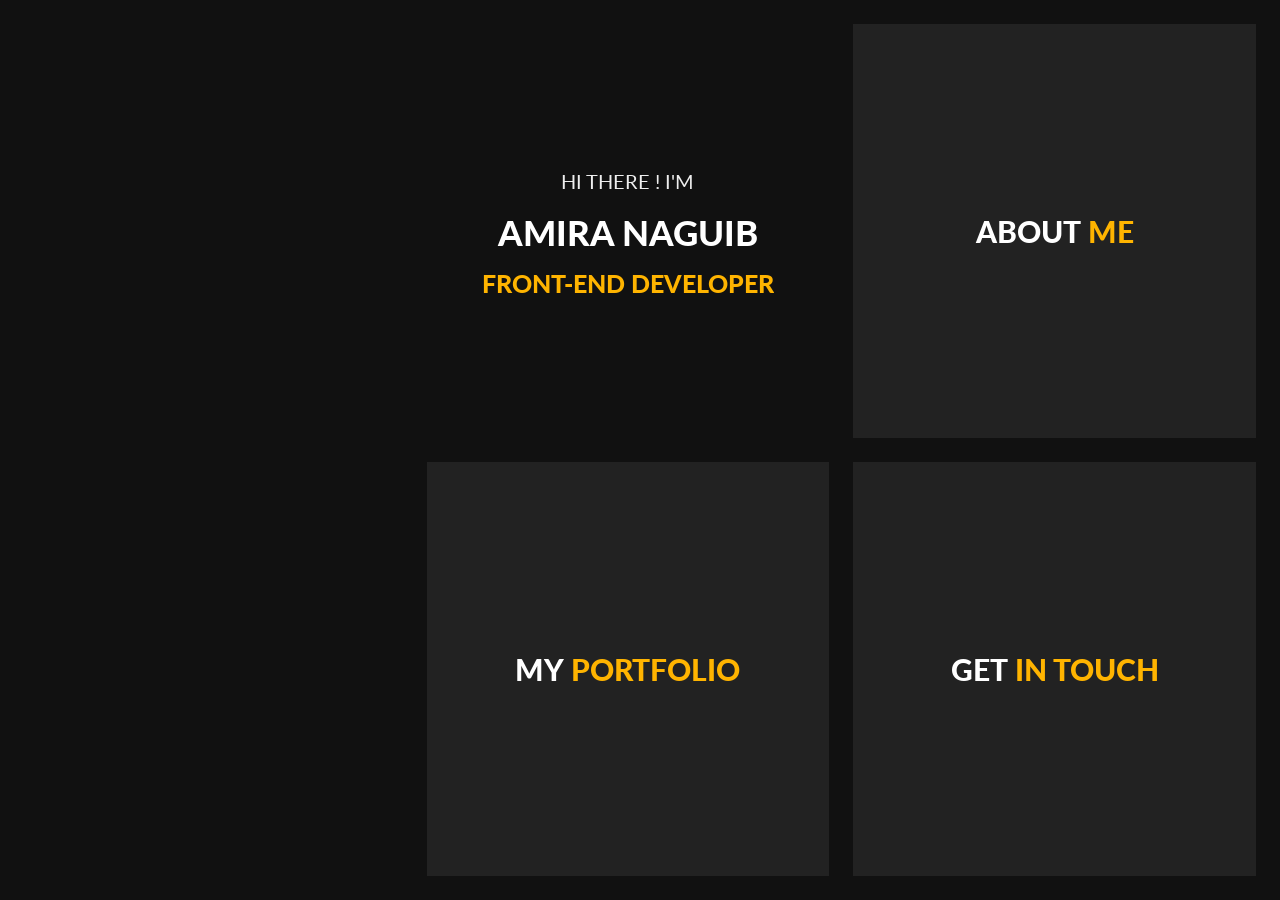
==== commit c6147d38: "thi commit" ====
--- a/index.html
+++ b/index.html
@@ -214,14 +214,14 @@
                                                 <div class="resume-card-body-container second-font">
 													<!-- Single Education Starts -->
                                                     <div class="resume-content">
-														<h6 class="uppercase"><span>Frontend development diploma </span>Route IT Training Center</h6>
+														<h6 class="uppercase"><span>Frontend development diploma </span>-Route IT Training Center</h6>
 														<span class="date"><i class="fa fa-calendar-o"></i> May 2023 - October 2023</span>
                                                     </div>
 													<!-- Single Education Ends -->
                                                     <span class="separator"></span>
 													<!-- Single Education Starts -->
                                                     <div class="resume-content">
-														<h6 class="uppercase"><span>Bachelor of Commerce  </span>Damanhour University</h6>
+														<h6 class="uppercase"><span>Bachelor of Commerce  </span>-Damanhour University</h6>
 														<span class="date"><i class="fa fa-calendar-o"></i> 2015 - 2019</span>
                                                     </div>
 													<!-- Single Education Ends -->
@@ -307,7 +307,7 @@
 															<!-- Single Skills Starts -->
                                                             <div class="resume-content">
 																<h6 class="uppercase">next.js</h6>
-																<p><i class="fa fa-star"></i> <i class="fa fa-star"></i> <i class="fa fa-star"></i><i class="fa fa-star-half-empty"></i><i class="fa fa-star-o"></i></p>
+																<p><i class="fa fa-star"></i> <i class="fa fa-star"></i> <i class="fa fa-star"></i> <i class="fa fa-star-o"></i> <i class="fa fa-star-o"></i></p>
                                                             </div>
 															<!-- Single Skills Ends -->
 															<!-- Single Skills Starts -->
@@ -334,37 +334,7 @@
                     </div>
 					<!-- Resume Ends -->
 					<!-- Fun Facts Starts -->
-                    <div class="container badges">
-                        <div class="row">
-                            <!-- Fact Badge Item Starts -->
-                            <div class="col s12 m4 l4 center-align">
-                                <h3>
-                                    <i class="fa fa-briefcase"></i>
-									<span class="font-weight-900">4+</span>
-                                </h3>
-                                <h6 class="uppercase font-weight-700">Years Experience</h6>
-                            </div>
-                            <!-- Fact Badge Item Ends -->
-                            <!-- Fact Badge Item Starts -->
-                            <div class="col s12 m4 l4 center-align">
-                                <h3>
-                                    <i class="fa fa-handshake-o"></i>
-									<span class="font-weight-900">89+</span>
-                                </h3>
-                                <h6 class="uppercase font-weight-700">Done Projects</h6>
-                            </div>
-                            <!-- Fact Badge Item Ends -->
-                            <!-- Fact Badge Item Starts -->
-                            <div class="col s12 m4 l4 center-align">
-                                 <h3>
-                                    <i class="fa fa-heart-o"></i>
-									<span class="font-weight-900">77+</span>
-                                </h3>
-                                <h6 class="uppercase font-weight-700">Happy customers</h6>
-                            </div>
-                            <!-- Fact Badge Item Ends -->
-                        </div>
-                    </div>
+                   
 					<!-- Fun Facts Ends -->
                 </div>
                 <!-- End Expanded About -->
@@ -427,22 +397,53 @@
                             </div>
                             <!-- Project Ends -->
                             <!-- Project Starts -->
+                            <div class="col s12 m6 l6 xl4">
+                                <a href="https://amira-naguiib.github.io/Mealify/" target="_blank">
+									<img class="responsive-img" src="images/projects/project-4.jpg" alt="Project" />
+									<div class="valign-wrapper"><span class="font-weight-700 uppercase">Mealify Project</span></div>
+								</a>
+                            </div>
+                            <!-- Project Ends -->
+                            <!-- Project Starts -->
+                            <!-- <div class="col s12 m6 l6 xl4">
+                                <a href="https://amira-naguiib.github.io/Quote/" target="_blank">
+									<img class="responsive-img" src="images/projects/project-5.jpg" alt="Project" />
+									<div class="valign-wrapper"><span class="font-weight-700 uppercase">Quote Project</span></div>
+								</a>
+                            </div> -->
+                            <!-- Project Ends -->
+                            <!-- Project Starts -->
+                            <!-- <div class="col s12 m6 l6 xl4">
+                                <a href="https://amira-naguiib.github.io/Bookmarker/" target="_blank">
+									<img class="responsive-img" src="images/projects/project-6.jpg" alt="Project" />
+									<div class="valign-wrapper"><span class="font-weight-700 uppercase">Bookmarker Project</span></div>
+								</a>
+                            </div> -->
                             
                             <!-- Project Ends -->
                             <!-- Project Starts -->
-                            
-                            <!-- Project Ends -->
-                            <!-- Project Starts -->
-                            
-                            <!-- Project Ends -->
-                            <!-- Project Starts -->
-                            
-                            <!-- Project Ends -->
-                            <!-- Project Starts -->
-                            
+                            <!-- <div class="col s12 m6 l6 xl4">
+                                <a href="https://amira-naguiib.github.io/CRUD/" target="_blank">
+									<img class="responsive-img" src="images/projects/project-7.jpg" alt="Project" />
+									<div class="valign-wrapper"><span class="font-weight-700 uppercase">CRUD Project</span></div>
+								</a>
+                            </div> -->
+                            <!-- Project Ends -->
+                            <!-- Project Starts -->
+                            <div class="col s12 m6 l6 xl4">
+                                <a href="https://amira-naguiib.github.io/Clock/" target="_blank">
+									<img class="responsive-img" src="images/projects/project-8.jpg" alt="Project" />
+									<div class="valign-wrapper"><span class="font-weight-700 uppercase">Clock Project</span></div>
+								</a>
+                            </div>
                             <!-- Project Ends -->
 							<!-- Project Starts -->
-                            
+                            <div class="col s12 m6 l6 xl4">
+                                <a href="https://amira-naguiib.github.io/CardSlider/" target="_blank">
+									<img class="responsive-img" src="images/projects/project-9.jpg" alt="Project" />
+									<div class="valign-wrapper"><span class="font-weight-700 uppercase">Card Slider Project</span></div>
+								</a>
+                            </div>
                             <!-- Project Ends -->
                         </div>
                     </div>
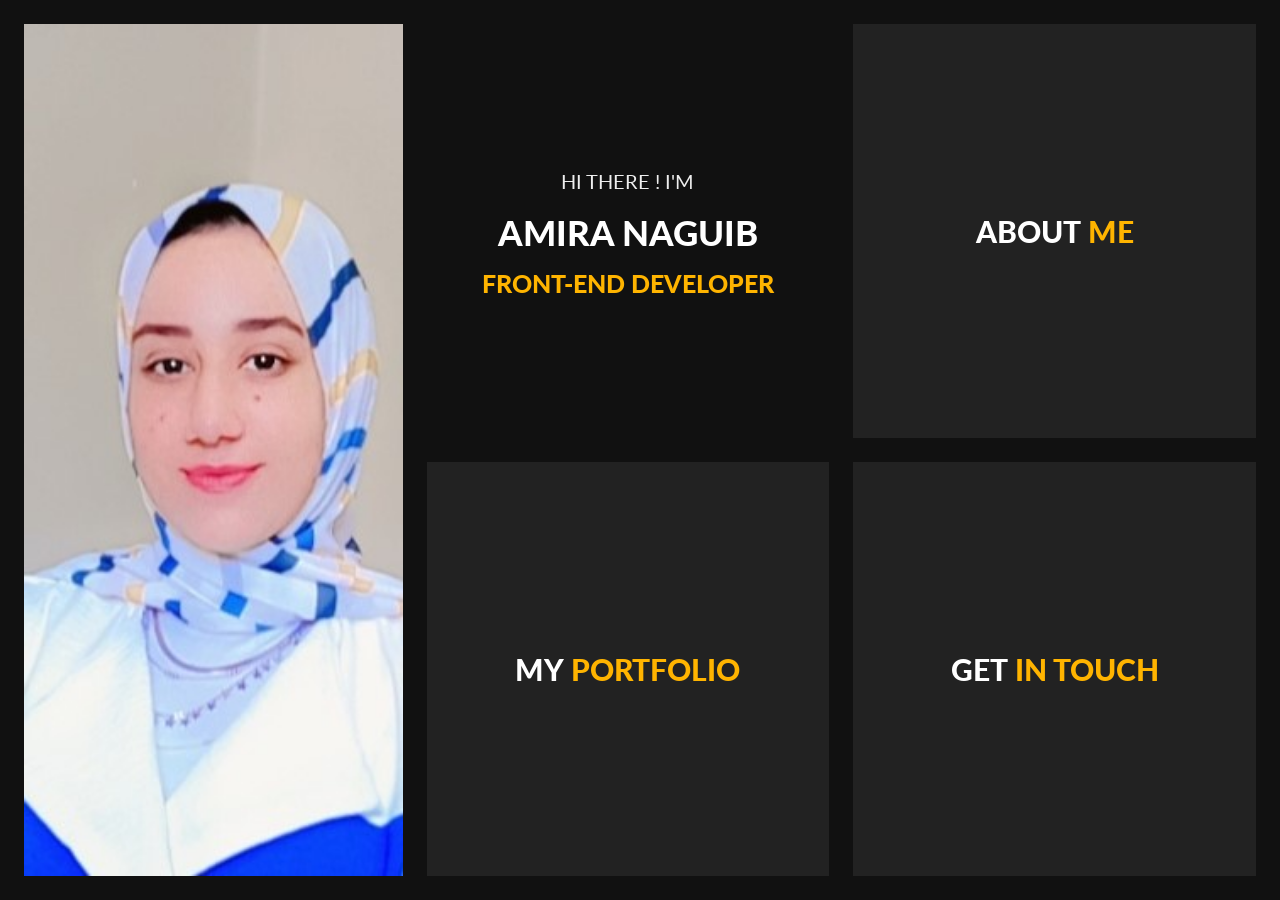
==== commit 601ea723: "last commit" ====
--- a/index.html
+++ b/index.html
@@ -5,7 +5,7 @@
 <!-- Mirrored from slimhamdi.net/moscow/demos/index-dark.html by HTTrack Website Copier/3.x [XR&CO'2014], Thu, 09 Nov 2023 17:03:00 GMT -->
 <head>
     <meta charset="utf-8" />
-    <title>Moscow - Personal Portfolio</title>
+    <title>Amira Naguib - Personal Portfolio</title>
     <meta name="viewport" content="width=device-width, initial-scale=1.0" />
     <link href="https://fonts.googleapis.com/css?family=Lato:400,700,900" rel="stylesheet">
 
@@ -104,7 +104,7 @@
                         <div class="row">
 							<!-- Picture Starts -->
                             <div class="col s12 m4 profile-picture show-on-medium-and-down section-padding">
-								<img src="images/woman.jpg" class="responsive-img my-picture" alt="My Photo">
+								<img src="images/woman.jpeg" class="responsive-img my-picture" alt="My Photo">
                             </div>
 							<!-- Picture Ends -->
                             <div class="col s12 m8 l12 xl12 personal-info section-padding">
@@ -131,7 +131,7 @@
                                         <li><span class="font-weight-700">Spoken Langages: </span>Arabic - English</li>
                                     </ul>
                                 </div>
-                                <a href="#" class="btn font-weight-700">
+                                <a href="cv/amira cv.pdf" download class="btn font-weight-700">
 									Download Resume <i class="fa fa-file-pdf-o"></i>
 								</a>
 								
@@ -177,26 +177,28 @@
                                                 <div class="resume-card-body-container second-font">
 													<!-- Single Experience Starts -->
                                                     <div class="resume-content">
-														<h6 class="uppercase"><span>Web Designer - </span>Envato</h6>
-														<span class="date"><i class="fa fa-calendar-o"></i> 2015 - 2018</span>
-														<p>Lorem ipsum dolor sit amet, consectetur adipiscing elit. Phasellus pretium orci sit amet mi ullamcorper</p>
+														
+														<p>Completed a front-end development internship at a software company, where I gained hands-on experience with HTML, CSS, and JavaScript.</p>
+                                                        <p>Contributed to a team project to develop a responsive website, showcasing my ability to work collaboratively and meet project deadlines.</p>
+                                                        <p>Participated in code reviews and learned best practices for front-end development from experienced developers.</p>
+                                                        <p>Developed a personal website using HTML, CSS, and JavaScript to showcase my skills and projects.</p>
                                                     </div>
 													<!-- Single Experience Ends -->
-                                                    <span class="separator"></span>
+                                                    <!-- <span class="separator"></span> -->
 													<!-- Single Experience Starts -->
-                                                    <div class="resume-content">
+                                                    <!-- <div class="resume-content">
 														<h6 class="uppercase"><span>Web Developer - </span>Google</h6>
 														<span class="date"><i class="fa fa-calendar-o"></i> 2011 - 2015</span>
 														<p>Lorem ipsum dolor sit amet, consectetur adipiscing elit. Phasellus pretium orci sit amet mi ullamcorper</p>
-                                                    </div>
+                                                    </div> -->
 													<!-- Single Experience Ends -->
-                                                    <span class="separator"></span>
+                                                    <!-- <span class="separator"></span> -->
 													<!-- Single Experience Starts -->
-                                                    <div class="resume-content">
+                                                    <!-- <div class="resume-content">
 														<h6 class="uppercase"><span>Community Manager - </span>Adobe</h6>
 														<span class="date"><i class="fa fa-calendar-o"></i> 2007 - 2011</span>
 														<p>Lorem ipsum dolor sit amet, consectetur adipiscing elit. Phasellus pretium orci sit amet mi ullamcorper</p>
-                                                    </div>
+                                                    </div> -->
 													<!-- Single Experience Ends -->
                                                 </div>
                                             </div>
--- a/css/style.css
+++ b/css/style.css
@@ -185,7 +185,7 @@
 }
 
 .main-picture.woman {
-  background-image: url("../images/woman.jpg");
+  background-image: url("../images/woman.jpeg");
   padding: 0;
   margin-top: 24px;
   margin-left: 24px;
@@ -711,7 +711,7 @@
 }
 
 .bl-main>section.topleft.woman {
-  background-image: url('../images/woman.jpg');
+  background-image: url('../images/woman.jpeg');
 }
 
 .bl-main>section.topleft:before {
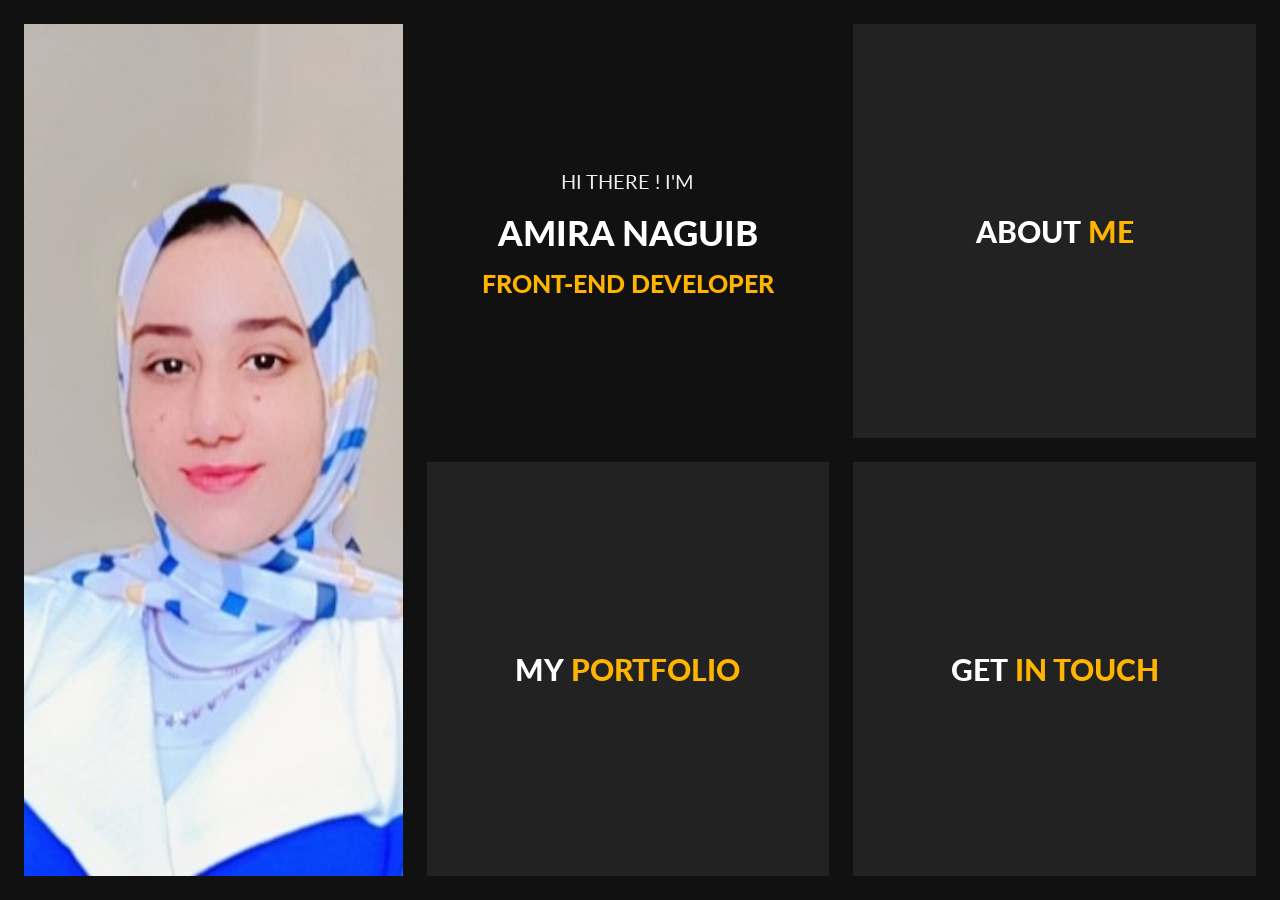
==== commit 0f11ad40: "third commit" ====
--- a/index.html
+++ b/index.html
@@ -1,567 +1,893 @@
 <!DOCTYPE html>
 <html lang="en">
-
-
-<!-- Mirrored from slimhamdi.net/moscow/demos/index-dark.html by HTTrack Website Copier/3.x [XR&CO'2014], Thu, 09 Nov 2023 17:03:00 GMT -->
-<head>
+  <!-- Mirrored from slimhamdi.net/moscow/demos/index-dark.html by HTTrack Website Copier/3.x [XR&CO'2014], Thu, 09 Nov 2023 17:03:00 GMT -->
+  <head>
     <meta charset="utf-8" />
     <title>Amira Naguib - Personal Portfolio</title>
     <meta name="viewport" content="width=device-width, initial-scale=1.0" />
-    <link href="https://fonts.googleapis.com/css?family=Lato:400,700,900" rel="stylesheet">
+    <link
+      href="https://fonts.googleapis.com/css?family=Lato:400,700,900"
+      rel="stylesheet"
+    />
 
     <!-- Template CSS Files -->
     <link rel="stylesheet" type="text/css" href="css/font-awesome.min.css" />
-    <link rel="stylesheet" type="text/css" href="css/jquery.animatedheadline.css" />
+    <link
+      rel="stylesheet"
+      type="text/css"
+      href="css/jquery.animatedheadline.css"
+    />
     <link rel="stylesheet" type="text/css" href="css/materialize.min.css" />
     <link rel="stylesheet" type="text/css" href="css/style.css" />
     <link rel="stylesheet" type="text/css" href="css/skins/yellow.css" />
 
     <!-- Live Style Switcher - demo only -->
-    <link rel="alternate stylesheet" type="text/css" title="blue" href="css/skins/blue.css" />
-    <link rel="alternate stylesheet" type="text/css" title="blueviolet" href="css/skins/blueviolet.css" />
-    <link rel="alternate stylesheet" type="text/css" title="goldenrod" href="css/skins/goldrenrod.css" />
-    <link rel="alternate stylesheet" type="text/css" title="green" href="css/skins/green.css" />
-    <link rel="alternate stylesheet" type="text/css" title="magenta" href="css/skins/magenta.css" />
-    <link rel="alternate stylesheet" type="text/css" title="orange" href="css/skins/orange.css" />
-    <link rel="alternate stylesheet" type="text/css" title="purple" href="css/skins/purple.css" />
-    <link rel="alternate stylesheet" type="text/css" title="red" href="css/skins/red.css" />
-	<link rel="alternate stylesheet" type="text/css" title="yellow" href="css/skins/yellow.css" />
-	<link rel="alternate stylesheet" type="text/css" title="yellowgreen" href="css/skins/yellowgreen.css" />
+    <link
+      rel="alternate stylesheet"
+      type="text/css"
+      title="blue"
+      href="css/skins/blue.css"
+    />
+    <link
+      rel="alternate stylesheet"
+      type="text/css"
+      title="blueviolet"
+      href="css/skins/blueviolet.css"
+    />
+    <link
+      rel="alternate stylesheet"
+      type="text/css"
+      title="goldenrod"
+      href="css/skins/goldrenrod.css"
+    />
+    <link
+      rel="alternate stylesheet"
+      type="text/css"
+      title="green"
+      href="css/skins/green.css"
+    />
+    <link
+      rel="alternate stylesheet"
+      type="text/css"
+      title="magenta"
+      href="css/skins/magenta.css"
+    />
+    <link
+      rel="alternate stylesheet"
+      type="text/css"
+      title="orange"
+      href="css/skins/orange.css"
+    />
+    <link
+      rel="alternate stylesheet"
+      type="text/css"
+      title="purple"
+      href="css/skins/purple.css"
+    />
+    <link
+      rel="alternate stylesheet"
+      type="text/css"
+      title="red"
+      href="css/skins/red.css"
+    />
+    <link
+      rel="alternate stylesheet"
+      type="text/css"
+      title="yellow"
+      href="css/skins/yellow.css"
+    />
+    <link
+      rel="alternate stylesheet"
+      type="text/css"
+      title="yellowgreen"
+      href="css/skins/yellowgreen.css"
+    />
     <link rel="stylesheet" type="text/css" href="css/styleswitcher.css" />
 
     <!-- Template JS Files -->
     <script src="js/modernizr.custom.js"></script>
-
-</head>
-
-<body class="dark">
+  </head>
+
+  <body class="dark">
     <!-- Preloader Start -->
     <div id="loader-wrapper">
-        <div id="loader"></div>
-        <div class="loader-section section-left"></div>
-        <div class="loader-section section-right"></div>
+      <div id="loader"></div>
+      <div class="loader-section section-left"></div>
+      <div class="loader-section section-right"></div>
     </div>
     <!-- Preloader Ends -->
     <!-- Live Style Switcher Starts - demo only -->
- 
+
     <!-- Live Style Switcher Ends - demo only -->
     <!-- Wrapper Starts -->
     <div class="wrapper">
-		<div class="main-picture woman hide-on-med-and-down">
-		</div>
-        <div id="bl-main" class="bl-main">
-            <!-- Top Left Section Starts -->
-            <section class="topleft">
-                <div class="bl-box row valign-wrapper">
-                    <div class="row valign-wrapper mb-0">
-                        <div class="title-heading">
-                            <div class="selector uppercase" id="selector">
-                                <h3 class="ah-headline p-none m-none">
-                                    <span class="font-weight-400">Hi There ! I'm</span>
-									<span class="my-name">Amira Naguib</span>
-                                    <span class="ah-words-wrapper">
-										<b class="is-visible">Front-End Developer</b>
-										<b>UI Developer</b>
-									</span>
-                                </h3>
+      <div class="main-picture woman hide-on-med-and-down"></div>
+      <div id="bl-main" class="bl-main">
+        <!-- Top Left Section Starts -->
+        <section class="topleft">
+          <div class="bl-box row valign-wrapper">
+            <div class="row valign-wrapper mb-0">
+              <div class="title-heading">
+                <div class="selector uppercase" id="selector">
+                  <h3 class="ah-headline p-none m-none">
+                    <span class="font-weight-400">Hi There ! I'm</span>
+                    <span class="my-name">Amira Naguib</span>
+                    <span class="ah-words-wrapper">
+                      <b class="is-visible">Front-End Developer</b>
+                      <b>UI Developer</b>
+                    </span>
+                  </h3>
+                </div>
+              </div>
+            </div>
+          </div>
+        </section>
+        <!-- Top Left Section Ends -->
+        <!-- About Section Starts -->
+        <section>
+          <!-- About Title Starts -->
+          <div class="bl-box valign-wrapper">
+            <div class="page-title center-align">
+              <h2 class="center-align">
+                <span data-hover="About">About </span>
+                <span data-hover="Me">Me</span>
+              </h2>
+            </div>
+          </div>
+          <!-- About Title Ends -->
+          <!-- About Expanded Starts -->
+          <div class="bl-content">
+            <!-- Main Heading Starts -->
+            <div class="container page-title custom-page-title">
+              <h2 class="center-align">
+                <span>About</span>
+                <span>Me</span>
+              </h2>
+            </div>
+            <!-- Main Heading Ends -->
+            <div class="container infos">
+              <!-- Divider Starts -->
+              <div class="divider center-align">
+                <span class="outer-line"></span>
+                <span class="fa fa-vcard" aria-hidden="true"></span>
+                <span class="outer-line"></span>
+              </div>
+              <!-- Divider Ends -->
+              <!-- Personal Informations Starts -->
+              <div class="row">
+                <!-- Picture Starts -->
+                <div
+                  class="col s12 m4 profile-picture show-on-medium-and-down section-padding"
+                >
+                  <img
+                    src="images/woman.jpeg"
+                    class="responsive-img my-picture"
+                    alt="My Photo"
+                  />
+                </div>
+                <!-- Picture Ends -->
+                <div class="col s12 m8 l12 xl12 personal-info section-padding">
+                  <h6 class="uppercase">
+                    <i class="fa fa-user"></i> Personal Info
+                  </h6>
+                  <div class="col m12 l12 xl9 p-none">
+                    <p class="second-font">
+                      I am Creative Front-End Developer i have 1 year work
+                      experience i love challenges , I am very passionate and
+                      dedicated to my work , Looking for a new opportunity.
+                    </p>
+                  </div>
+                  <div class="col s12 m12 l6 p-none">
+                    <ul class="second-font list-1">
+                      <li>
+                        <span class="font-weight-700">First Name: </span>Amira
+                      </li>
+                      <li>
+                        <span class="font-weight-700">Last Name: </span>Naguib
+                      </li>
+                      <li>
+                        <span class="font-weight-700">Date of birth: </span>05
+                        October 1996
+                      </li>
+                      <li>
+                        <span class="font-weight-700">Nationality: </span
+                        >Egyption
+                      </li>
+                      <li>
+                        <span class="font-weight-700">Freelance: </span
+                        >Available
+                      </li>
+                    </ul>
+                  </div>
+                  <div class="col s12 m12 l6 p-none">
+                    <ul class="second-font list-2">
+                      <li>
+                        <span class="font-weight-700">Phone: </span>01024717553
+                      </li>
+                      <li>
+                        <span class="font-weight-700">Address: </span>Cairo
+                      </li>
+                      <li>
+                        <span class="font-weight-700">Email: </span
+                        >meronaguib60@gmail.com
+                      </li>
+                      <li>
+                        <span class="font-weight-700">Spoken Langages: </span
+                        >Arabic - English
+                      </li>
+                    </ul>
+                  </div>
+                  <a
+                    href="cv/amira cv.pdf"
+                    download
+                    class="btn font-weight-700"
+                  >
+                    Download Resume <i class="fa fa-file-pdf-o"></i>
+                  </a>
+                </div>
+              </div>
+              <!-- Personal Informations Ends -->
+            </div>
+            <!-- Resume Starts -->
+            <div class="resume-container">
+              <div class="container">
+                <div class="valign-wrapper row">
+                  <!-- Resume Menu Starts -->
+                  <div class="resume-list col l4 section-padding">
+                    <div
+                      class="resume-list-item is-active"
+                      data-index="0"
+                      id="resume-list-item-0"
+                    >
+                      <div class="resume-list-item-inner">
+                        <h6 class="resume-list-item-title uppercase">
+                          <i class="fa fa-briefcase"></i> Experience
+                        </h6>
+                      </div>
+                    </div>
+                    <div
+                      class="resume-list-item"
+                      data-index="1"
+                      id="resume-list-item-1"
+                    >
+                      <div class="resume-list-item-inner">
+                        <h6 class="resume-list-item-title uppercase">
+                          <i class="fa fa-graduation-cap"></i> Education
+                        </h6>
+                      </div>
+                    </div>
+                    <div
+                      class="resume-list-item"
+                      data-index="2"
+                      id="resume-list-item-2"
+                    >
+                      <div class="resume-list-item-inner">
+                        <h6 class="resume-list-item-title uppercase">
+                          <i class="fa fa-star"></i> Skills
+                        </h6>
+                      </div>
+                    </div>
+                  </div>
+                  <!-- Resume Menu Ends -->
+                  <!-- Resume Content Starts -->
+                  <div
+                    class="col s12 m12 l8 resume-cards-container section-padding"
+                  >
+                    <div class="resume-cards">
+                      <!-- Experience Starts -->
+                      <div class="resume-card resume-card-0" data-index="0">
+                        <!-- Experience Header Title Starts -->
+                        <div class="resume-card-header">
+                          <div class="resume-card-name">
+                            <i class="fa fa-briefcase"></i> Experience
+                          </div>
+                        </div>
+                        <!-- Experience Header Title Ends -->
+                        <!-- Experience Content Starts -->
+                        <div class="resume-card-body experience">
+                          <div class="resume-card-body-container second-font">
+                            <!-- Single Experience Starts -->
+                            <div class="resume-content">
+                              <p>
+                                Completed a front-end development internship at
+                                a software company, where I gained hands-on
+                                experience with HTML, CSS, and JavaScript.
+                              </p>
+                              <p>
+                                Contributed to a team project to develop a
+                                responsive website, showcasing my ability to
+                                work collaboratively and meet project deadlines.
+                              </p>
+                              <p>
+                                Participated in code reviews and learned best
+                                practices for front-end development from
+                                experienced developers.
+                              </p>
+                              <p>
+                                Developed a personal website using HTML, CSS,
+                                and JavaScript to showcase my skills and
+                                projects.
+                              </p>
                             </div>
-                        </div>
-                    </div>
-                </div>
-            </section>
-            <!-- Top Left Section Ends -->
-            <!-- About Section Starts -->
-            <section>
-                <!-- About Title Starts -->
-                <div class="bl-box valign-wrapper">
-                    <div class="page-title center-align">
-                        <h2 class="center-align">
-                            <span data-hover="About">About </span>
-                            <span data-hover="Me">Me</span>
-                        </h2>
-                    </div>
-                </div>
-                <!-- About Title Ends -->
-                <!-- About Expanded Starts -->
-                <div class="bl-content">
-                    <!-- Main Heading Starts -->
-                    <div class="container page-title custom-page-title">
-                        <h2 class="center-align">
-                            <span>About</span>
-                            <span>Me</span>
-                        </h2>
-                    </div>
-                    <!-- Main Heading Ends -->
-                    <div class="container infos">
-						<!-- Divider Starts -->
-                        <div class="divider center-align">
-                            <span class="outer-line"></span>
-                            <span class="fa fa-vcard" aria-hidden="true"></span>
-                            <span class="outer-line"></span>
-                        </div>
-						<!-- Divider Ends -->
-						<!-- Personal Informations Starts -->
-                        <div class="row">
-							<!-- Picture Starts -->
-                            <div class="col s12 m4 profile-picture show-on-medium-and-down section-padding">
-								<img src="images/woman.jpeg" class="responsive-img my-picture" alt="My Photo">
-                            </div>
-							<!-- Picture Ends -->
-                            <div class="col s12 m8 l12 xl12 personal-info section-padding">
-                                <h6 class="uppercase"><i class="fa fa-user"></i> Personal Info</h6>
-								<div class="col m12 l12 xl9 p-none">
-									<p class="second-font">I am Creative Front-End Developer i have 1 year work experience i love challenges , I am very passionate and dedicated to my work ,
-                                        Looking for a new opportunity.
-									</p>
-								</div>
-                                <div class="col s12 m12 l6 p-none">
-                                    <ul class="second-font list-1">
-                                        <li><span class="font-weight-700">First Name: </span>Amira</li>
-                                        <li><span class="font-weight-700">Last Name: </span>Naguib</li>
-                                        <li><span class="font-weight-700">Date of birth: </span>05 October 1996 </li>
-                                        <li><span class="font-weight-700">Nationality: </span>Egyption</li>
-										<li><span class="font-weight-700">Freelance: </span>Available</li>
-                                    </ul>
-                                </div>
-                                <div class="col s12 m12 l6 p-none">
-                                    <ul class="second-font list-2">
-                                        <li><span class="font-weight-700">Phone: </span>01024717553</li>
-                                        <li><span class="font-weight-700">Address: </span>El Behira , Damanhour</li>
-                                        <li><span class="font-weight-700">Email: </span>meronaguib60@gmail.com</li>
-                                        <li><span class="font-weight-700">Spoken Langages: </span>Arabic - English</li>
-                                    </ul>
-                                </div>
-                                <a href="cv/amira cv.pdf" download class="btn font-weight-700">
-									Download Resume <i class="fa fa-file-pdf-o"></i>
-								</a>
-								
-                            </div>
-                        </div>
-						<!-- Personal Informations Ends -->
-                    </div>
-					<!-- Resume Starts -->
-					<div class="resume-container">
-                        <div class="container">
-                            <div class="valign-wrapper row">
-								<!-- Resume Menu Starts -->
-                                <div class="resume-list col l4 section-padding">
-                                    <div class="resume-list-item is-active" data-index="0" id="resume-list-item-0">
-                                        <div class="resume-list-item-inner">
-                                            <h6 class="resume-list-item-title uppercase"><i class="fa fa-briefcase"></i> Experience</h6>
-                                        </div>
-                                    </div>
-                                    <div class="resume-list-item" data-index="1" id="resume-list-item-1">
-                                        <div class="resume-list-item-inner">
-                                            <h6 class="resume-list-item-title uppercase"><i class="fa fa-graduation-cap"></i> Education</h6>
-                                        </div>
-                                    </div>
-                                    <div class="resume-list-item" data-index="2" id="resume-list-item-2">
-                                        <div class="resume-list-item-inner">
-                                            <h6 class="resume-list-item-title uppercase"><i class="fa fa-star"></i> Skills</h6>
-                                        </div>
-                                    </div>
-                                </div>
-								<!-- Resume Menu Ends -->
-								<!-- Resume Content Starts -->
-                                <div class="col s12 m12 l8 resume-cards-container section-padding">
-                                    <div class="resume-cards">
-										<!-- Experience Starts -->
-                                        <div class="resume-card resume-card-0" data-index="0">
-											<!-- Experience Header Title Starts -->
-                                            <div class="resume-card-header">
-                                                <div class="resume-card-name"><i class="fa fa-briefcase"></i> Experience</div>
-                                            </div>
-											<!-- Experience Header Title Ends -->
-											<!-- Experience Content Starts -->
-                                            <div class="resume-card-body experience">
-                                                <div class="resume-card-body-container second-font">
-													<!-- Single Experience Starts -->
-                                                    <div class="resume-content">
-														
-														<p>Completed a front-end development internship at a software company, where I gained hands-on experience with HTML, CSS, and JavaScript.</p>
-                                                        <p>Contributed to a team project to develop a responsive website, showcasing my ability to work collaboratively and meet project deadlines.</p>
-                                                        <p>Participated in code reviews and learned best practices for front-end development from experienced developers.</p>
-                                                        <p>Developed a personal website using HTML, CSS, and JavaScript to showcase my skills and projects.</p>
-                                                    </div>
-													<!-- Single Experience Ends -->
-                                                    <!-- <span class="separator"></span> -->
-													<!-- Single Experience Starts -->
-                                                    <!-- <div class="resume-content">
+                            <!-- Single Experience Ends -->
+                            <!-- <span class="separator"></span> -->
+                            <!-- Single Experience Starts -->
+                            <!-- <div class="resume-content">
 														<h6 class="uppercase"><span>Web Developer - </span>Google</h6>
 														<span class="date"><i class="fa fa-calendar-o"></i> 2011 - 2015</span>
 														<p>Lorem ipsum dolor sit amet, consectetur adipiscing elit. Phasellus pretium orci sit amet mi ullamcorper</p>
                                                     </div> -->
-													<!-- Single Experience Ends -->
-                                                    <!-- <span class="separator"></span> -->
-													<!-- Single Experience Starts -->
-                                                    <!-- <div class="resume-content">
+                            <!-- Single Experience Ends -->
+                            <!-- <span class="separator"></span> -->
+                            <!-- Single Experience Starts -->
+                            <!-- <div class="resume-content">
 														<h6 class="uppercase"><span>Community Manager - </span>Adobe</h6>
 														<span class="date"><i class="fa fa-calendar-o"></i> 2007 - 2011</span>
 														<p>Lorem ipsum dolor sit amet, consectetur adipiscing elit. Phasellus pretium orci sit amet mi ullamcorper</p>
                                                     </div> -->
-													<!-- Single Experience Ends -->
-                                                </div>
-                                            </div>
-											<!-- Experience Content Starts -->
-                                        </div>
-										<!-- Experience Ends -->
-										<!-- Education Starts -->
-                                        <div class="resume-card resume-card-1" data-index="1">
-											<!-- Education Header Title Starts -->
-                                            <div class="resume-card-header">
-                                                <div class="resume-card-name"><i class="fa fa-graduation-cap"></i> Education</div>
-                                            </div>
-											<!-- Education Header Title Starts -->
-                                            <div class="resume-card-body education">
-                                                <div class="resume-card-body-container second-font">
-													<!-- Single Education Starts -->
-                                                    <div class="resume-content">
-														<h6 class="uppercase"><span>Frontend development diploma </span>-Route IT Training Center</h6>
-														<span class="date"><i class="fa fa-calendar-o"></i> May 2023 - October 2023</span>
-                                                    </div>
-													<!-- Single Education Ends -->
-                                                    <span class="separator"></span>
-													<!-- Single Education Starts -->
-                                                    <div class="resume-content">
-														<h6 class="uppercase"><span>Bachelor of Commerce  </span>-Damanhour University</h6>
-														<span class="date"><i class="fa fa-calendar-o"></i> 2015 - 2019</span>
-                                                    </div>
-													<!-- Single Education Ends -->
-                                                    <span class="separator"></span>
-													<!-- Single Education Starts -->
-                                                   
-													<!-- Single Education Ends -->
-                                                </div>
-                                            </div>
-                                        </div>
-										<!-- Education Ends -->
-										<!-- Skills Starts -->
-                                        <div class="resume-card resume-card-2" data-index="2">
-											<!-- Skills Header Title Starts -->
-                                            <div class="resume-card-header">
-                                                <div class="resume-card-name"><i class="fa fa-star"></i> Skills</div>
-                                            </div>
-											<!-- Skills Header Title Starts -->
-                                            <div class="resume-card-body skills">
-                                                <div class="resume-card-body-container second-font">
-                                                    <div class="row">
-														<!-- Skills Row Starts -->
-                                                        <div class="col s6">
-															<!-- Single Skills Starts -->
-                                                            <div class="resume-content">
-																<h6 class="uppercase">html</h6>
-																<p><i class="fa fa-star"></i> <i class="fa fa-star"></i> <i class="fa fa-star"></i> <i class="fa fa-star"></i> <i class="fa fa-star"></i></p>
-                                                            </div>
-															<!-- Single Skills Ends -->
-															<!-- Single Skills Starts -->
-                                                            <div class="resume-content">
-																<h6 class="uppercase">javascript</h6>
-																<p><i class="fa fa-star"></i> <i class="fa fa-star"></i> <i class="fa fa-star"></i><i class="fa fa-star-half-empty"></i><i class="fa fa-star-o"></i></p>
-                                                            </div>
-															<!-- Single Skills Ends -->
-															<!-- Single Skills Starts -->
-                                                            <div class="resume-content">
-																<h6 class="uppercase">css</h6>
-																<p><i class="fa fa-star"></i> <i class="fa fa-star"></i> <i class="fa fa-star"></i> <i class="fa fa-star"></i><i class="fa fa-star-o"></i></p>
-                                                            </div>
-															<!-- Single Skills Ends -->
-															<!-- Single Skills Starts -->
-                                                            <div class="resume-content">
-																<h6 class="uppercase">bootstrap</h6>
-																<p><i class="fa fa-star"></i> <i class="fa fa-star"></i> <i class="fa fa-star"></i> <i class="fa fa-star"></i><i class="fa fa-star-o"></i></p>
-                                                            </div>
-															<!-- Single Skills Ends -->
-															<!-- Single Skills Starts -->
-                                                            <div class="resume-content">
-																<h6 class="uppercase">jquery</h6>
-																<p><i class="fa fa-star"></i> <i class="fa fa-star"></i> <i class="fa fa-star"></i><i class="fa fa-star-half-empty"></i><i class="fa fa-star-o"></i></p>
-                                                            </div>
-															<!-- Single Skills Ends -->
-                                                           
-															<!-- Single Skills Starts -->
-                                                            <div class="resume-content">
-																<h6 class="uppercase">react js</h6>
-																<p><i class="fa fa-star"></i> <i class="fa fa-star"></i> <i class="fa fa-star"></i> <i class="fa fa-star-o"></i> <i class="fa fa-star-o"></i></p>
-                                                            </div>
-															<!-- Single Skills Ends -->
-                                                        </div>
-														<!-- Skills Row Ends -->
-														<!-- Skills Row Starts -->
-                                                        <div class="col s6">
-															 <!-- Single Skills Starts -->
-                                                             <div class="resume-content">
-																<h6 class="uppercase">typescript</h6>
-																<p><i class="fa fa-star"></i> <i class="fa fa-star"></i> <i class="fa fa-star"></i><i class="fa fa-star-half-empty"></i><i class="fa fa-star-o"></i></p>
-                                                            </div>
-															<!-- Single Skills Ends -->
-															<!-- Single Skills Starts -->
-                                                            <div class="resume-content">
-																<h6 class="uppercase">sass</h6>
-																<p><i class="fa fa-star"></i> <i class="fa fa-star"></i> <i class="fa fa-star"></i> <i class="fa fa-star"></i><i class="fa fa-star-o"></i></p>
-                                                            </div>
-															<!-- Single Skills Ends -->
-															<!-- Single Skills Starts -->
-                                                            <div class="resume-content">
-																<h6 class="uppercase">redux</h6>
-																<p><i class="fa fa-star"></i> <i class="fa fa-star"></i> <i class="fa fa-star"></i> <i class="fa fa-star-o"></i> <i class="fa fa-star-o"></i></p>
-                                                            </div>
-															<!-- Single Skills Ends -->
-															<!-- Single Skills Starts -->
-                                                            <div class="resume-content">
-																<h6 class="uppercase">next.js</h6>
-																<p><i class="fa fa-star"></i> <i class="fa fa-star"></i> <i class="fa fa-star"></i> <i class="fa fa-star-o"></i> <i class="fa fa-star-o"></i></p>
-                                                            </div>
-															<!-- Single Skills Ends -->
-															<!-- Single Skills Starts -->
-                                                            <div class="resume-content">
-																<h6 class="uppercase">Adobe Photoshop</h6>
-																<p><i class="fa fa-star"></i> <i class="fa fa-star"></i> <i class="fa fa-star"></i> <i class="fa fa-star-o"></i> <i class="fa fa-star-o"></i></p>
-                                                            </div>
-															<!-- Single Skills Ends -->
-															<!-- Single Skills Starts -->
-                                                            
-															<!-- Single Skills Ends -->
-                                                        </div>
-														<!-- Skills Row Ends -->
-                                                    </div>
-                                                </div>
-                                            </div>
-                                        </div>
-										<!-- Skills Ends -->
-                                    </div>
-                                </div>
-								<!-- Resume Content Ends -->
+                            <!-- Single Experience Ends -->
+                          </div>
+                        </div>
+                        <!-- Experience Content Starts -->
+                      </div>
+                      <!-- Experience Ends -->
+                      <!-- Education Starts -->
+                      <div class="resume-card resume-card-1" data-index="1">
+                        <!-- Education Header Title Starts -->
+                        <div class="resume-card-header">
+                          <div class="resume-card-name">
+                            <i class="fa fa-graduation-cap"></i> Education
+                          </div>
+                        </div>
+                        <!-- Education Header Title Starts -->
+                        <div class="resume-card-body education">
+                          <div class="resume-card-body-container second-font">
+                            <!-- Single Education Starts -->
+                            <div class="resume-content">
+                              <h6 class="uppercase">
+                                <span>Frontend development diploma </span>-Route
+                                IT Training Center
+                              </h6>
+                              <span class="date"
+                                ><i class="fa fa-calendar-o"></i> May 2023 -
+                                October 2023</span
+                              >
                             </div>
+                            <!-- Single Education Ends -->
+                            <span class="separator"></span>
+                            <!-- Single Education Starts -->
+                            <div class="resume-content">
+                              <h6 class="uppercase">
+                                <span>Bachelor of Commerce </span>-Damanhour
+                                University
+                              </h6>
+                              <span class="date"
+                                ><i class="fa fa-calendar-o"></i> 2015 -
+                                2019</span
+                              >
+                            </div>
+                            <!-- Single Education Ends -->
+                            <span class="separator"></span>
+                            <!-- Single Education Starts -->
+
+                            <!-- Single Education Ends -->
+                          </div>
                         </div>
-                    </div>
-					<!-- Resume Ends -->
-					<!-- Fun Facts Starts -->
-                   
-					<!-- Fun Facts Ends -->
-                </div>
-                <!-- End Expanded About -->
-                <img alt="close" src="images/close-button.png" class="bl-icon-close" />
-            </section>
-            <!-- About Ends -->
-            <!-- Portfolio Starts -->
-            <section id="bl-work-section">
-				<!-- Portfolio Title Starts -->
-                <div class="bl-box valign-wrapper">
-                    <div class="page-title center-align">
-                        <h2 class="center-align">
-                            <span data-hover="my">my </span>
-                            <span data-hover="portfolio">portfolio</span>
-                        </h2>
-                    </div>
-                </div>
-				<!-- Portfolio Title Ends -->
-                <!-- Portfolio Expanded Starts -->
-                <div class="bl-content">
-                    <!-- Main Heading Starts -->
-                    <div class="container page-title center-align">
-                        <h2 class="center-align">
-                            <span data-hover="my">my </span>
-                            <span data-hover="portfolio">portfolio</span>
-                        </h2>
-                    </div>
-                    <!-- Main Heading Ends -->
-                    <div class="container">
-                        <!-- Divider Starts -->
-                        <div class="divider center-align">
-                            <span class="outer-line"></span>
-                            <span class="fa fa-suitcase" aria-hidden="true"></span>
-                            <span class="outer-line"></span>
+                      </div>
+                      <!-- Education Ends -->
+                      <!-- Skills Starts -->
+                      <div class="resume-card resume-card-2" data-index="2">
+                        <!-- Skills Header Title Starts -->
+                        <div class="resume-card-header">
+                          <div class="resume-card-name">
+                            <i class="fa fa-star"></i> Skills
+                          </div>
                         </div>
-                        <!-- Divider Ends -->
-                        <div class="row center-align da-thumbs" id="bl-work-items">
-                            <!-- Project Starts -->
-                            <div class="col s12 m6 l6 xl4">
-                                <a href="https://amira-naguiib.github.io/Defolio/" target="_blank">
-									<img class="responsive-img" src="images/projects/project-1.jpg" alt="Project"/>
-									<div class="valign-wrapper"><span class="font-weight-700 uppercase">Defolio Project</span></div>
-								</a>
+                        <!-- Skills Header Title Starts -->
+                        <div class="resume-card-body skills">
+                          <div class="resume-card-body-container second-font">
+                            <div class="row">
+                              <!-- Skills Row Starts -->
+                              <div class="col s6">
+                                <!-- Single Skills Starts -->
+                                <div class="resume-content">
+                                  <h6 class="uppercase">html</h6>
+                                  <p>
+                                    <i class="fa fa-star"></i>
+                                    <i class="fa fa-star"></i>
+                                    <i class="fa fa-star"></i>
+                                    <i class="fa fa-star"></i>
+                                    <i class="fa fa-star"></i>
+                                  </p>
+                                </div>
+                                <!-- Single Skills Ends -->
+                                <!-- Single Skills Starts -->
+                                <div class="resume-content">
+                                  <h6 class="uppercase">javascript</h6>
+                                  <p>
+                                    <i class="fa fa-star"></i>
+                                    <i class="fa fa-star"></i>
+                                    <i class="fa fa-star"></i
+                                    ><i class="fa fa-star-half-empty"></i
+                                    ><i class="fa fa-star-o"></i>
+                                  </p>
+                                </div>
+                                <!-- Single Skills Ends -->
+                                <!-- Single Skills Starts -->
+                                <div class="resume-content">
+                                  <h6 class="uppercase">css</h6>
+                                  <p>
+                                    <i class="fa fa-star"></i>
+                                    <i class="fa fa-star"></i>
+                                    <i class="fa fa-star"></i>
+                                    <i class="fa fa-star"></i
+                                    ><i class="fa fa-star-o"></i>
+                                  </p>
+                                </div>
+                                <!-- Single Skills Ends -->
+                                <!-- Single Skills Starts -->
+                                <div class="resume-content">
+                                  <h6 class="uppercase">bootstrap</h6>
+                                  <p>
+                                    <i class="fa fa-star"></i>
+                                    <i class="fa fa-star"></i>
+                                    <i class="fa fa-star"></i>
+                                    <i class="fa fa-star"></i
+                                    ><i class="fa fa-star-o"></i>
+                                  </p>
+                                </div>
+                                <!-- Single Skills Ends -->
+                                <!-- Single Skills Starts -->
+                                <div class="resume-content">
+                                  <h6 class="uppercase">jquery</h6>
+                                  <p>
+                                    <i class="fa fa-star"></i>
+                                    <i class="fa fa-star"></i>
+                                    <i class="fa fa-star"></i
+                                    ><i class="fa fa-star-half-empty"></i
+                                    ><i class="fa fa-star-o"></i>
+                                  </p>
+                                </div>
+                                <!-- Single Skills Ends -->
+
+                                <!-- Single Skills Starts -->
+                                <div class="resume-content">
+                                  <h6 class="uppercase">react js</h6>
+                                  <p>
+                                    <i class="fa fa-star"></i>
+                                    <i class="fa fa-star"></i>
+                                    <i class="fa fa-star"></i>
+                                    <i class="fa fa-star-o"></i>
+                                    <i class="fa fa-star-o"></i>
+                                  </p>
+                                </div>
+                                <!-- Single Skills Ends -->
+                              </div>
+                              <!-- Skills Row Ends -->
+                              <!-- Skills Row Starts -->
+                              <div class="col s6">
+                                <!-- Single Skills Starts -->
+                                <div class="resume-content">
+                                  <h6 class="uppercase">typescript</h6>
+                                  <p>
+                                    <i class="fa fa-star"></i>
+                                    <i class="fa fa-star"></i>
+                                    <i class="fa fa-star"></i
+                                    ><i class="fa fa-star-half-empty"></i
+                                    ><i class="fa fa-star-o"></i>
+                                  </p>
+                                </div>
+                                <!-- Single Skills Ends -->
+                                <!-- Single Skills Starts -->
+                                <div class="resume-content">
+                                  <h6 class="uppercase">sass</h6>
+                                  <p>
+                                    <i class="fa fa-star"></i>
+                                    <i class="fa fa-star"></i>
+                                    <i class="fa fa-star"></i>
+                                    <i class="fa fa-star"></i
+                                    ><i class="fa fa-star-o"></i>
+                                  </p>
+                                </div>
+                                <!-- Single Skills Ends -->
+                                <!-- Single Skills Starts -->
+                                <div class="resume-content">
+                                  <h6 class="uppercase">redux</h6>
+                                  <p>
+                                    <i class="fa fa-star"></i>
+                                    <i class="fa fa-star"></i>
+                                    <i class="fa fa-star"></i>
+                                    <i class="fa fa-star-o"></i>
+                                    <i class="fa fa-star-o"></i>
+                                  </p>
+                                </div>
+                                <!-- Single Skills Ends -->
+                                <!-- Single Skills Starts -->
+                                <div class="resume-content">
+                                  <h6 class="uppercase">next.js</h6>
+                                  <p>
+                                    <i class="fa fa-star"></i>
+                                    <i class="fa fa-star"></i>
+                                    <i class="fa fa-star"></i>
+                                    <i class="fa fa-star-o"></i>
+                                    <i class="fa fa-star-o"></i>
+                                  </p>
+                                </div>
+                                <!-- Single Skills Ends -->
+                                <!-- Single Skills Starts -->
+                                <div class="resume-content">
+                                  <h6 class="uppercase">Adobe Photoshop</h6>
+                                  <p>
+                                    <i class="fa fa-star"></i>
+                                    <i class="fa fa-star"></i>
+                                    <i class="fa fa-star"></i>
+                                    <i class="fa fa-star-o"></i>
+                                    <i class="fa fa-star-o"></i>
+                                  </p>
+                                </div>
+                                <!-- Single Skills Ends -->
+                                <!-- Single Skills Starts -->
+
+                                <!-- Single Skills Ends -->
+                              </div>
+                              <!-- Skills Row Ends -->
                             </div>
-                            <!-- Project Ends -->
-                            <!-- Project Starts -->
-                            <div class="col s12 m6 l6 xl4">
-                                <a href="https://amira-naguiib.github.io/Daniels/" target="_blank">
-									<img class="responsive-img" src="images/projects/project-2.jpg" alt="Project" />
-									<div class="valign-wrapper"><span class="font-weight-700 uppercase">Daniels Project</span></div>
-								</a>
-                            </div>
-                            <!-- Project Ends -->
-                            <!-- Project Starts -->
-                            <div class="col s12 m6 l6 xl4">
-                                <a href="https://amira-naguiib.github.io/Weather-App/" target="_blank">
-									<img class="responsive-img" src="images/projects/project-3.jpg" alt="Project" />
-									<div class="valign-wrapper"><span class="font-weight-700 uppercase">Weather Project</span></div>
-								</a>
-                            </div>
-                            <!-- Project Ends -->
-                            <!-- Project Starts -->
-                            <div class="col s12 m6 l6 xl4">
-                                <a href="https://amira-naguiib.github.io/Mealify/" target="_blank">
-									<img class="responsive-img" src="images/projects/project-4.jpg" alt="Project" />
-									<div class="valign-wrapper"><span class="font-weight-700 uppercase">Mealify Project</span></div>
-								</a>
-                            </div>
-                            <!-- Project Ends -->
-                            <!-- Project Starts -->
-                            <!-- <div class="col s12 m6 l6 xl4">
+                          </div>
+                        </div>
+                      </div>
+                      <!-- Skills Ends -->
+                    </div>
+                  </div>
+                  <!-- Resume Content Ends -->
+                </div>
+              </div>
+            </div>
+            <!-- Resume Ends -->
+            <!-- Fun Facts Starts -->
+
+            <!-- Fun Facts Ends -->
+          </div>
+          <!-- End Expanded About -->
+          <img
+            alt="close"
+            src="images/close-button.png"
+            class="bl-icon-close"
+          />
+        </section>
+        <!-- About Ends -->
+        <!-- Portfolio Starts -->
+        <section id="bl-work-section">
+          <!-- Portfolio Title Starts -->
+          <div class="bl-box valign-wrapper">
+            <div class="page-title center-align">
+              <h2 class="center-align">
+                <span data-hover="my">my </span>
+                <span data-hover="portfolio">portfolio</span>
+              </h2>
+            </div>
+          </div>
+          <!-- Portfolio Title Ends -->
+          <!-- Portfolio Expanded Starts -->
+          <div class="bl-content">
+            <!-- Main Heading Starts -->
+            <div class="container page-title center-align">
+              <h2 class="center-align">
+                <span data-hover="my">my </span>
+                <span data-hover="portfolio">portfolio</span>
+              </h2>
+            </div>
+            <!-- Main Heading Ends -->
+            <div class="container">
+              <!-- Divider Starts -->
+              <div class="divider center-align">
+                <span class="outer-line"></span>
+                <span class="fa fa-suitcase" aria-hidden="true"></span>
+                <span class="outer-line"></span>
+              </div>
+              <!-- Divider Ends -->
+              <div class="row center-align da-thumbs" id="bl-work-items">
+                <!-- Project Starts -->
+                <div class="col s12 m6 l6 xl4">
+                  <a href="https://amira-naguiib.github.io/Defolio/" target="_blank" >
+                    <img class="responsive-img"  src="images/projects/project-1.jpg" alt="Project" />
+                    <div class="valign-wrapper">
+                      <span class="font-weight-700 uppercase"
+                        >Defolio Project</span
+                      >
+                    </div>
+                  </a>
+                </div>
+                <!-- Project Ends -->
+                <!-- Project Starts -->
+                <div class="col s12 m6 l6 xl4">
+                  <a
+                    href="https://amira-naguiib.github.io/Daniels/"
+                    target="_blank"
+                  >
+                    <img
+                      class="responsive-img"
+                      src="images/projects/project-2.jpg"
+                      alt="Project"
+                    />
+                    <div class="valign-wrapper">
+                      <span class="font-weight-700 uppercase"
+                        >Daniels Project</span
+                      >
+                    </div>
+                  </a>
+                </div>
+                <!-- Project Ends -->
+                <!-- Project Starts -->
+                <div class="col s12 m6 l6 xl4">
+                  <a
+                    href="https://amira-naguiib.github.io/Weather-App/"
+                    target="_blank"
+                  >
+                    <img
+                      class="responsive-img"
+                      src="images/projects/project-3.jpg"
+                      alt="Project"
+                    />
+                    <div class="valign-wrapper">
+                      <span class="font-weight-700 uppercase"
+                        >Weather Project</span
+                      >
+                    </div>
+                  </a>
+                </div>
+                <!-- Project Ends -->
+                <!-- Project Starts -->
+                <div class="col s12 m6 l6 xl4">
+                  <a
+                    href="https://amira-naguiib.github.io/Yummy/"
+                    target="_blank"
+                  >
+                    <img
+                      class="responsive-img"
+                      src="images/projects/project-4.jpg"
+                      alt="Project"
+                    />
+                    <div class="valign-wrapper">
+                      <span class="font-weight-700 uppercase"
+                        >Yummy Project</span
+                      >
+                    </div>
+                  </a>
+                </div>
+                <!-- Project Ends -->
+                <!-- Project Starts -->
+                <!-- <div class="col s12 m6 l6 xl4">
                                 <a href="https://amira-naguiib.github.io/Quote/" target="_blank">
 									<img class="responsive-img" src="images/projects/project-5.jpg" alt="Project" />
 									<div class="valign-wrapper"><span class="font-weight-700 uppercase">Quote Project</span></div>
 								</a>
                             </div> -->
-                            <!-- Project Ends -->
-                            <!-- Project Starts -->
-                            <!-- <div class="col s12 m6 l6 xl4">
+                <!-- Project Ends -->
+                <!-- Project Starts -->
+                <!-- <div class="col s12 m6 l6 xl4">
                                 <a href="https://amira-naguiib.github.io/Bookmarker/" target="_blank">
 									<img class="responsive-img" src="images/projects/project-6.jpg" alt="Project" />
 									<div class="valign-wrapper"><span class="font-weight-700 uppercase">Bookmarker Project</span></div>
 								</a>
                             </div> -->
-                            
-                            <!-- Project Ends -->
-                            <!-- Project Starts -->
-                            <!-- <div class="col s12 m6 l6 xl4">
+
+                <!-- Project Ends -->
+                <!-- Project Starts -->
+                <!-- <div class="col s12 m6 l6 xl4">
                                 <a href="https://amira-naguiib.github.io/CRUD/" target="_blank">
 									<img class="responsive-img" src="images/projects/project-7.jpg" alt="Project" />
 									<div class="valign-wrapper"><span class="font-weight-700 uppercase">CRUD Project</span></div>
 								</a>
                             </div> -->
-                            <!-- Project Ends -->
-                            <!-- Project Starts -->
-                            <div class="col s12 m6 l6 xl4">
-                                <a href="https://amira-naguiib.github.io/Clock/" target="_blank">
-									<img class="responsive-img" src="images/projects/project-8.jpg" alt="Project" />
-									<div class="valign-wrapper"><span class="font-weight-700 uppercase">Clock Project</span></div>
-								</a>
-                            </div>
-                            <!-- Project Ends -->
-							<!-- Project Starts -->
-                            <div class="col s12 m6 l6 xl4">
-                                <a href="https://amira-naguiib.github.io/CardSlider/" target="_blank">
-									<img class="responsive-img" src="images/projects/project-9.jpg" alt="Project" />
-									<div class="valign-wrapper"><span class="font-weight-700 uppercase">Card Slider Project</span></div>
-								</a>
-                            </div>
-                            <!-- Project Ends -->
-                        </div>
-                    </div>
-                </div>
-                <!-- Portfolio Expanded Ends -->
-                <img alt="close" src="images/close-button.png" class="bl-icon-close" />
-            </section>
-            <!-- Portfolio Section Ends -->
-            <!-- Contact Section Starts -->
-            <section>
-				<!-- Contact Title Starts -->
-                <div class="bl-box valign-wrapper">
-                    <div class="page-title center-align">
-                        <h2 class="center-align">
-                            <span data-hover="get">get </span>
-                            <span data-hover="in touch">in touch</span>
-                        </h2>
-                    </div>
-                </div>
-				<!-- Contact Title Ends -->
-                <!-- Expanded Contact Starts -->
-                <div class="bl-content">
-                    <!-- Main Heading Starts -->
-                    <div class="container page-title center-align">
-                        <h2 class="center-align">
-                            <span data-hover="get">get </span>
-                            <span data-hover="in touch">in touch</span>
-                        </h2>
-                    </div>
-                    <!-- Main Heading Ends -->
-                    <div class="container">
-                        <!-- Divider Starts -->
-                        <div class="divider center-align">
-                            <span class="outer-line"></span>
-                            <span class="fa fa-envelope-open" aria-hidden="true"></span>
-                            <span class="outer-line"></span>
-                        </div>
-                        <!-- Divider Ends -->
-                        <div class="row contact section-padding">
-							<!-- Contact Infos Starts -->
-                            <div class="col s12 m5 l5 xl4 leftside">
-								<!-- Contacts Starts -->
-                                <h6 class="font-weight-700 uppercase">Phone</h6>
-                                <span class="font-weight-400 second-font"><i class="fa fa-phone"></i>01024717553</span>
-								<h6 class="font-weight-700 uppercase">Email</h6>
-								<span class="font-weight-400 second-font"><i class="fa fa-envelope"></i> meronaguib60@gmail.com</span>
-								
-								<h6 class="font-weight-700 uppercase">Address</h6>
-								<span class="font-weight-400 second-font"><i class="fa fa-home"></i>El Behira , Damanhour</span><br>
-								<!-- Contacts Ends -->
-								<!-- Social Media Profiles Starts -->
-                                <h6 class="font-weight-700 uppercase">Social Profiles</h6>
-                                <div class="social">
-                                    <ul class="list-inline social social-intro center-align p-none">
-                                        <li class="facebook"><a href="#"><i class="fa fa-facebook"></i></a></li>
-                                        <li class="twitter"><a href="#"><i class="fa fa-twitter"></i></a></li>
-                                        <li class="linkedin"><a href="#"><i class="fa fa-linkedin"></i></a></li>
-                                    </ul>
-                                </div>
-								<!-- Social Media Profiles Ends -->
-                            </div>
-							<!-- Contact Infos Ends -->
-							<!-- Contact Form Starts -->
-                            <div class="col s12 m7 l7 xl8 rightside">
-								<h6 class="uppercase m-none font-weight-700">Feel free to drop me a line</h6>
-								<div class="row">
-									<p class="col s12 m12 l12 xl10 second-font">
-										If you have any suggestion, project or even you want to say Hello.. Please fill out the form below and I will reply you shortly.
-									</p>
-								</div>
-                                <form class="contactform" method="post" action="https://slimhamdi.net/moscow/demos/php/process-form.php">
-                                    <!-- Name Field Starts -->
-                                    <div class="input-field second-font">
-                                        <i class="fa fa-user prefix"></i>
-                                        <input id="name" name="name" type="text" class="validate" required>
-                                        <label class="font-weight-400" for="name">Your Name</label>
-                                    </div>
-                                    <!-- Name Field Ends -->
-                                    <!-- Email Field Starts -->
-                                    <div class="input-field second-font">
-                                        <i class="fa fa-envelope prefix"></i>
-                                        <input id="email" type="email" name="email" class="validate" required>
-                                        <label for="email">Your Email</label>
-                                    </div>
-                                    <!-- Email Field Ends -->
-                                    <!-- Comment Textarea Starts -->
-                                    <div class="input-field second-font">
-                                        <i class="fa fa-comments prefix"></i>
-                                        <textarea id="comment" name="comment" class="materialize-textarea" required></textarea>
-                                        <label for="comment">Your Comment</label>
-                                    </div>
-                                    <!-- Comment Textarea Ends -->
-									<!-- Submit Form Button Starts -->
-                                    <div class="col s12 m12 l9 xl8 submit-form">
-                                        <button class="btn font-weight-700" type="submit" name="send">
-											Send Message <i class="fa fa-send"></i>
-										</button>
-                                    </div>
-                                    <!-- Submit Form Button Ends -->
-                                    <div class="col s12 m12 l8 xl8 form-message">
-                                        <span class="output_message center-align font-weight-700 uppercase"></span>
-                                    </div>
-                                </form>
-                            </div>
-                            <!-- Contact Form Ends -->
-                        </div>
-                    </div>
-                </div>
-                <!-- Expanded Contact Ends -->
-                <img alt="close" src="images/close-button.png" class="bl-icon-close" />
-            </section>
-            <!-- Contact Section Ends -->
-            <!-- Portfolio Panel Items Starts -->
-            
-            <!-- Portfolio Panel Items Ends -->
-        </div>
+                <!-- Project Ends -->
+                <!-- Project Starts -->
+                <div class="col s12 m6 l6 xl4">
+                  <a
+                    href="https://amira-naguiib.github.io/Clock/"
+                    target="_blank"
+                  >
+                    <img
+                      class="responsive-img"
+                      src="images/projects/project-8.jpg"
+                      alt="Project"
+                    />
+                    <div class="valign-wrapper">
+                      <span class="font-weight-700 uppercase"
+                        >Clock Project</span
+                      >
+                    </div>
+                  </a>
+                </div>
+                <!-- Project Ends -->
+                <!-- Project Starts -->
+                <div class="col s12 m6 l6 xl4">
+                  <a
+                    href="https://amira-naguiib.github.io/CardSlider/"
+                    target="_blank"
+                  >
+                    <img
+                      class="responsive-img"
+                      src="images/projects/project-9.jpg"
+                      alt="Project"
+                    />
+                    <div class="valign-wrapper">
+                      <span class="font-weight-700 uppercase"
+                        >Card Slider Project</span
+                      >
+                    </div>
+                  </a>
+                </div>
+                <!-- Project Ends -->
+              </div>
+            </div>
+          </div>
+          <!-- Portfolio Expanded Ends -->
+          <img
+            alt="close"
+            src="images/close-button.png"
+            class="bl-icon-close"
+          />
+        </section>
+        <!-- Portfolio Section Ends -->
+        <!-- Contact Section Starts -->
+        <section>
+          <!-- Contact Title Starts -->
+          <div class="bl-box valign-wrapper">
+            <div class="page-title center-align">
+              <h2 class="center-align">
+                <span data-hover="get">get </span>
+                <span data-hover="in touch">in touch</span>
+              </h2>
+            </div>
+          </div>
+          <!-- Contact Title Ends -->
+          <!-- Expanded Contact Starts -->
+          <div class="bl-content">
+            <!-- Main Heading Starts -->
+            <div class="container page-title center-align">
+              <h2 class="center-align">
+                <span data-hover="get">get </span>
+                <span data-hover="in touch">in touch</span>
+              </h2>
+            </div>
+            <!-- Main Heading Ends -->
+            <div class="container">
+              <!-- Divider Starts -->
+              <div class="divider center-align">
+                <span class="outer-line"></span>
+                <span class="fa fa-envelope-open" aria-hidden="true"></span>
+                <span class="outer-line"></span>
+              </div>
+              <!-- Divider Ends -->
+              <div class="row contact section-padding">
+                <!-- Contact Infos Starts -->
+                <div class="col s12 m5 l5 xl4 leftside">
+                  <!-- Contacts Starts -->
+                  <h6 class="font-weight-700 uppercase">Phone</h6>
+                  <span class="font-weight-400 second-font"
+                    ><i class="fa fa-phone"></i>01024717553</span
+                  >
+                  <h6 class="font-weight-700 uppercase">Email</h6>
+                  <span class="font-weight-400 second-font"
+                    ><i class="fa fa-envelope"></i> meronaguib60@gmail.com</span
+                  >
+
+                  <h6 class="font-weight-700 uppercase">Address</h6>
+                  <span class="font-weight-400 second-font"
+                    ><i class="fa fa-home"></i>Cairo</span
+                  ><br />
+                  <!-- Contacts Ends -->
+                  <!-- Social Media Profiles Starts -->
+                  <h6 class="font-weight-700 uppercase">Social Profiles</h6>
+                  <div class="social">
+                    <ul
+                      class="list-inline social social-intro center-align p-none"
+                    >
+                      <li class="facebook">
+                        <a href="#"><i class="fa fa-facebook"></i></a>
+                      </li>
+                      <li class="twitter">
+                        <a href="#"><i class="fa fa-twitter"></i></a>
+                      </li>
+                      <li class="linkedin">
+                        <a href="#"><i class="fa fa-linkedin"></i></a>
+                      </li>
+                    </ul>
+                  </div>
+                  <!-- Social Media Profiles Ends -->
+                </div>
+                <!-- Contact Infos Ends -->
+                <!-- Contact Form Starts -->
+                <div class="col s12 m7 l7 xl8 rightside">
+                  <h6 class="uppercase m-none font-weight-700">
+                    Feel free to drop me a line
+                  </h6>
+                  <div class="row">
+                    <p class="col s12 m12 l12 xl10 second-font">
+                      If you have any suggestion, project or even you want to
+                      say Hello.. Please fill out the form below and I will
+                      reply you shortly.
+                    </p>
+                  </div>
+                  <form
+                    class="contactform"
+                    method="post"
+                    action="https://slimhamdi.net/moscow/demos/php/process-form.php"
+                  >
+                    <!-- Name Field Starts -->
+                    <div class="input-field second-font">
+                      <i class="fa fa-user prefix"></i>
+                      <input
+                        id="name"
+                        name="name"
+                        type="text"
+                        class="validate"
+                        required
+                      />
+                      <label class="font-weight-400" for="name"
+                        >Your Name</label
+                      >
+                    </div>
+                    <!-- Name Field Ends -->
+                    <!-- Email Field Starts -->
+                    <div class="input-field second-font">
+                      <i class="fa fa-envelope prefix"></i>
+                      <input
+                        id="email"
+                        type="email"
+                        name="email"
+                        class="validate"
+                        required
+                      />
+                      <label for="email">Your Email</label>
+                    </div>
+                    <!-- Email Field Ends -->
+                    <!-- Comment Textarea Starts -->
+                    <div class="input-field second-font">
+                      <i class="fa fa-comments prefix"></i>
+                      <textarea
+                        id="comment"
+                        name="comment"
+                        class="materialize-textarea"
+                        required
+                      ></textarea>
+                      <label for="comment">Your Comment</label>
+                    </div>
+                    <!-- Comment Textarea Ends -->
+                    <!-- Submit Form Button Starts -->
+                    <div class="col s12 m12 l9 xl8 submit-form">
+                      <button
+                        class="btn font-weight-700"
+                        type="submit"
+                        name="send"
+                      >
+                        Send Message <i class="fa fa-send"></i>
+                      </button>
+                    </div>
+                    <!-- Submit Form Button Ends -->
+                    <div class="col s12 m12 l8 xl8 form-message">
+                      <span
+                        class="output_message center-align font-weight-700 uppercase"
+                      ></span>
+                    </div>
+                  </form>
+                </div>
+                <!-- Contact Form Ends -->
+              </div>
+            </div>
+          </div>
+          <!-- Expanded Contact Ends -->
+          <img
+            alt="close"
+            src="images/close-button.png"
+            class="bl-icon-close"
+          />
+        </section>
+        <!-- Contact Section Ends -->
+        <!-- Portfolio Panel Items Starts -->
+
+        <!-- Portfolio Panel Items Ends -->
+      </div>
     </div>
     <!-- Wrapper Ends -->
 
@@ -575,8 +901,7 @@
 
     <!-- Live Style Switcher JS File - only demo -->
     <script src="js/styleswitcher.js"></script>
-</body>
-
-
-<!-- Mirrored from slimhamdi.net/moscow/demos/index-dark.html by HTTrack Website Copier/3.x [XR&CO'2014], Thu, 09 Nov 2023 17:03:11 GMT -->
-</html>+  </body>
+
+  <!-- Mirrored from slimhamdi.net/moscow/demos/index-dark.html by HTTrack Website Copier/3.x [XR&CO'2014], Thu, 09 Nov 2023 17:03:11 GMT -->
+</html>
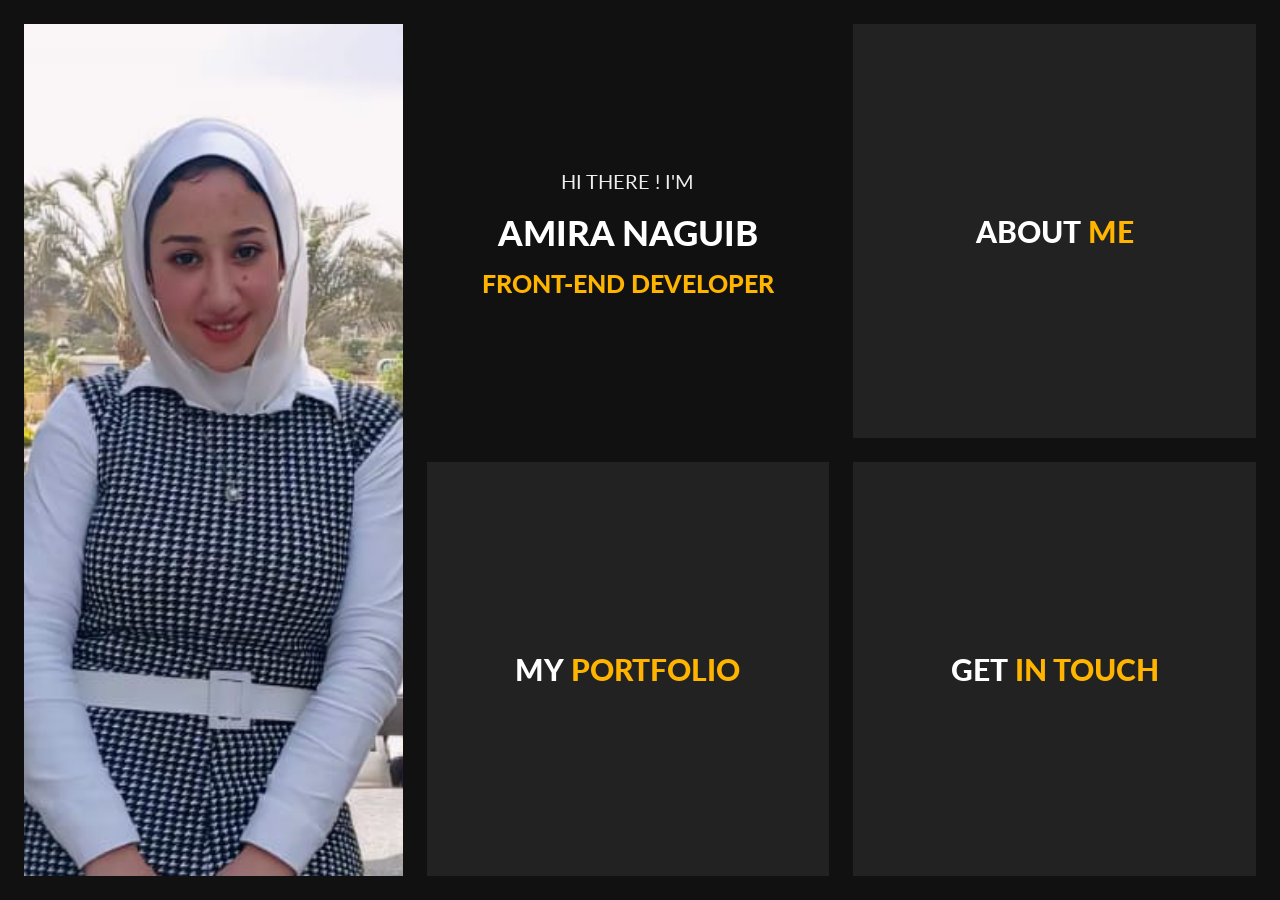
==== commit 695843cb: "fourth commit" ====
--- a/index.html
+++ b/index.html
@@ -1,907 +1,717 @@
 <!DOCTYPE html>
 <html lang="en">
-  <!-- Mirrored from slimhamdi.net/moscow/demos/index-dark.html by HTTrack Website Copier/3.x [XR&CO'2014], Thu, 09 Nov 2023 17:03:00 GMT -->
-  <head>
-    <meta charset="utf-8" />
-    <title>Amira Naguib - Personal Portfolio</title>
-    <meta name="viewport" content="width=device-width, initial-scale=1.0" />
-    <link
-      href="https://fonts.googleapis.com/css?family=Lato:400,700,900"
-      rel="stylesheet"
-    />
-
-    <!-- Template CSS Files -->
-    <link rel="stylesheet" type="text/css" href="css/font-awesome.min.css" />
-    <link
-      rel="stylesheet"
-      type="text/css"
-      href="css/jquery.animatedheadline.css"
-    />
-    <link rel="stylesheet" type="text/css" href="css/materialize.min.css" />
-    <link rel="stylesheet" type="text/css" href="css/style.css" />
-    <link rel="stylesheet" type="text/css" href="css/skins/yellow.css" />
-
-    <!-- Live Style Switcher - demo only -->
-    <link
-      rel="alternate stylesheet"
-      type="text/css"
-      title="blue"
-      href="css/skins/blue.css"
-    />
-    <link
-      rel="alternate stylesheet"
-      type="text/css"
-      title="blueviolet"
-      href="css/skins/blueviolet.css"
-    />
-    <link
-      rel="alternate stylesheet"
-      type="text/css"
-      title="goldenrod"
-      href="css/skins/goldrenrod.css"
-    />
-    <link
-      rel="alternate stylesheet"
-      type="text/css"
-      title="green"
-      href="css/skins/green.css"
-    />
-    <link
-      rel="alternate stylesheet"
-      type="text/css"
-      title="magenta"
-      href="css/skins/magenta.css"
-    />
-    <link
-      rel="alternate stylesheet"
-      type="text/css"
-      title="orange"
-      href="css/skins/orange.css"
-    />
-    <link
-      rel="alternate stylesheet"
-      type="text/css"
-      title="purple"
-      href="css/skins/purple.css"
-    />
-    <link
-      rel="alternate stylesheet"
-      type="text/css"
-      title="red"
-      href="css/skins/red.css"
-    />
-    <link
-      rel="alternate stylesheet"
-      type="text/css"
-      title="yellow"
-      href="css/skins/yellow.css"
-    />
-    <link
-      rel="alternate stylesheet"
-      type="text/css"
-      title="yellowgreen"
-      href="css/skins/yellowgreen.css"
-    />
-    <link rel="stylesheet" type="text/css" href="css/styleswitcher.css" />
-
-    <!-- Template JS Files -->
-    <script src="js/modernizr.custom.js"></script>
-  </head>
-
-  <body class="dark">
-    <!-- Preloader Start -->
-    <div id="loader-wrapper">
-      <div id="loader"></div>
-      <div class="loader-section section-left"></div>
-      <div class="loader-section section-right"></div>
-    </div>
-    <!-- Preloader Ends -->
-    <!-- Live Style Switcher Starts - demo only -->
-
-    <!-- Live Style Switcher Ends - demo only -->
-    <!-- Wrapper Starts -->
-    <div class="wrapper">
-      <div class="main-picture woman hide-on-med-and-down"></div>
-      <div id="bl-main" class="bl-main">
-        <!-- Top Left Section Starts -->
-        <section class="topleft">
-          <div class="bl-box row valign-wrapper">
-            <div class="row valign-wrapper mb-0">
-              <div class="title-heading">
-                <div class="selector uppercase" id="selector">
-                  <h3 class="ah-headline p-none m-none">
-                    <span class="font-weight-400">Hi There ! I'm</span>
-                    <span class="my-name">Amira Naguib</span>
-                    <span class="ah-words-wrapper">
-                      <b class="is-visible">Front-End Developer</b>
-                      <b>UI Developer</b>
-                    </span>
-                  </h3>
+<!-- Mirrored from slimhamdi.net/moscow/demos/index-dark.html by HTTrack Website Copier/3.x [XR&CO'2014], Thu, 09 Nov 2023 17:03:00 GMT -->
+
+<head>
+  <meta charset="utf-8" />
+  <title>Amira Naguib - Personal Portfolio</title>
+  <meta name="viewport" content="width=device-width, initial-scale=1.0" />
+  <link href="https://fonts.googleapis.com/css?family=Lato:400,700,900" rel="stylesheet" />
+
+  <!-- Template CSS Files -->
+  <link rel="stylesheet" type="text/css" href="css/font-awesome.min.css" />
+  <link rel="stylesheet" type="text/css" href="css/jquery.animatedheadline.css" />
+  <link rel="stylesheet" type="text/css" href="css/materialize.min.css" />
+  <link rel="stylesheet" type="text/css" href="css/style.css" />
+  <link rel="stylesheet" type="text/css" href="css/skins/yellow.css" />
+
+  <!-- Live Style Switcher - demo only -->
+  <link rel="alternate stylesheet" type="text/css" title="blue" href="css/skins/blue.css" />
+  <link rel="alternate stylesheet" type="text/css" title="blueviolet" href="css/skins/blueviolet.css" />
+  <link rel="alternate stylesheet" type="text/css" title="goldenrod" href="css/skins/goldrenrod.css" />
+  <link rel="alternate stylesheet" type="text/css" title="green" href="css/skins/green.css" />
+  <link rel="alternate stylesheet" type="text/css" title="magenta" href="css/skins/magenta.css" />
+  <link rel="alternate stylesheet" type="text/css" title="orange" href="css/skins/orange.css" />
+  <link rel="alternate stylesheet" type="text/css" title="purple" href="css/skins/purple.css" />
+  <link rel="alternate stylesheet" type="text/css" title="red" href="css/skins/red.css" />
+  <link rel="alternate stylesheet" type="text/css" title="yellow" href="css/skins/yellow.css" />
+  <link rel="alternate stylesheet" type="text/css" title="yellowgreen" href="css/skins/yellowgreen.css" />
+  <link rel="stylesheet" type="text/css" href="css/styleswitcher.css" />
+
+  <!-- Template JS Files -->
+  <script src="js/modernizr.custom.js"></script>
+</head>
+
+<body class="dark">
+  <!-- Preloader Start -->
+  <div id="loader-wrapper">
+    <div id="loader"></div>
+    <div class="loader-section section-left"></div>
+    <div class="loader-section section-right"></div>
+  </div>
+  <!-- Preloader Ends -->
+  <!-- Live Style Switcher Starts - demo only -->
+
+  <!-- Live Style Switcher Ends - demo only -->
+  <!-- Wrapper Starts -->
+  <div class="wrapper">
+    <div class="main-picture woman hide-on-med-and-down"></div>
+    <div id="bl-main" class="bl-main">
+      <!-- Top Left Section Starts -->
+      <section class="topleft">
+        <div class="bl-box row valign-wrapper">
+          <div class="row valign-wrapper mb-0">
+            <div class="title-heading">
+              <div class="selector uppercase" id="selector">
+                <h3 class="ah-headline p-none m-none">
+                  <span class="font-weight-400">Hi There ! I'm</span>
+                  <span class="my-name">Amira Naguib</span>
+                  <span class="ah-words-wrapper">
+                    <b class="is-visible">Front-End Developer</b>
+                    <b>UI Developer</b>
+                  </span>
+                </h3>
+              </div>
+            </div>
+          </div>
+        </div>
+      </section>
+      <!-- Top Left Section Ends -->
+      <!-- About Section Starts -->
+      <section>
+        <!-- About Title Starts -->
+        <div class="bl-box valign-wrapper">
+          <div class="page-title center-align">
+            <h2 class="center-align">
+              <span data-hover="About">About </span>
+              <span data-hover="Me">Me</span>
+            </h2>
+          </div>
+        </div>
+        <!-- About Title Ends -->
+        <!-- About Expanded Starts -->
+        <div class="bl-content">
+          <!-- Main Heading Starts -->
+          <div class="container page-title custom-page-title">
+            <h2 class="center-align">
+              <span>About</span>
+              <span>Me</span>
+            </h2>
+          </div>
+          <!-- Main Heading Ends -->
+          <div class="container infos">
+            <!-- Divider Starts -->
+            <div class="divider center-align">
+              <span class="outer-line"></span>
+              <span class="fa fa-vcard" aria-hidden="true"></span>
+              <span class="outer-line"></span>
+            </div>
+            <!-- Divider Ends -->
+            <!-- Personal Informations Starts -->
+            <div class="row">
+              <!-- Picture Starts -->
+              <div class="col s12 m4 profile-picture show-on-medium-and-down section-padding">
+                <img src="images/woman.png" class="responsive-img my-picture" alt="My Photo" />
+              </div>
+              <!-- Picture Ends -->
+              <div class="col s12 m8 l12 xl12 personal-info section-padding">
+                <h6 class="uppercase">
+                  <i class="fa fa-user"></i> Personal Info
+                </h6>
+                <div class="col m12 l12 xl9 p-none">
+                  <p class="second-font">
+                    I am Creative Front-End Developer i have 1 year work
+                    experience i love challenges , I am very passionate and
+                    dedicated to my work , Looking for a new opportunity.
+                  </p>
                 </div>
+                <div class="col s12 m12 l6 p-none">
+                  <ul class="second-font list-1">
+                    <li>
+                      <span class="font-weight-700">First Name: </span>Amira
+                    </li>
+                    <li>
+                      <span class="font-weight-700">Last Name: </span>Naguib
+                    </li>
+                    <li>
+                      <span class="font-weight-700">Date of birth: </span>05
+                      October 1996
+                    </li>
+                    <li>
+                      <span class="font-weight-700">Nationality: </span>Egyption
+                    </li>
+                    <li>
+                      <span class="font-weight-700">Freelance: </span>Available
+                    </li>
+                  </ul>
+                </div>
+                <div class="col s12 m12 l6 p-none">
+                  <ul class="second-font list-2">
+                    <li>
+                      <span class="font-weight-700">Phone: </span>01024717553
+                    </li>
+                    <li>
+                      <span class="font-weight-700">Address: </span>Cairo
+                    </li>
+                    <li>
+                      <span class="font-weight-700">Email: </span>meronaguib60@gmail.com
+                    </li>
+                    <li>
+                      <span class="font-weight-700">Spoken Langages: </span>Arabic - English
+                    </li>
+                  </ul>
+                </div>
+                <a href="cv/amira cv.pdf" download class="btn font-weight-700">
+                  Download Resume <i class="fa fa-file-pdf-o"></i>
+                </a>
               </div>
             </div>
-          </div>
-        </section>
-        <!-- Top Left Section Ends -->
-        <!-- About Section Starts -->
-        <section>
-          <!-- About Title Starts -->
-          <div class="bl-box valign-wrapper">
-            <div class="page-title center-align">
-              <h2 class="center-align">
-                <span data-hover="About">About </span>
-                <span data-hover="Me">Me</span>
-              </h2>
-            </div>
-          </div>
-          <!-- About Title Ends -->
-          <!-- About Expanded Starts -->
-          <div class="bl-content">
-            <!-- Main Heading Starts -->
-            <div class="container page-title custom-page-title">
-              <h2 class="center-align">
-                <span>About</span>
-                <span>Me</span>
-              </h2>
-            </div>
-            <!-- Main Heading Ends -->
-            <div class="container infos">
-              <!-- Divider Starts -->
-              <div class="divider center-align">
-                <span class="outer-line"></span>
-                <span class="fa fa-vcard" aria-hidden="true"></span>
-                <span class="outer-line"></span>
-              </div>
-              <!-- Divider Ends -->
-              <!-- Personal Informations Starts -->
-              <div class="row">
-                <!-- Picture Starts -->
-                <div
-                  class="col s12 m4 profile-picture show-on-medium-and-down section-padding"
-                >
-                  <img
-                    src="images/woman.jpeg"
-                    class="responsive-img my-picture"
-                    alt="My Photo"
-                  />
+            <!-- Personal Informations Ends -->
+          </div>
+          <!-- Resume Starts -->
+          <div class="resume-container">
+            <div class="container">
+              <div class="valign-wrapper row">
+                <!-- Resume Menu Starts -->
+                <div class="resume-list col l4 section-padding">
+                  <div class="resume-list-item is-active" data-index="0" id="resume-list-item-0">
+                    <div class="resume-list-item-inner">
+                      <h6 class="resume-list-item-title uppercase">
+                        <i class="fa fa-briefcase"></i> Experience
+                      </h6>
+                    </div>
+                  </div>
+                  <div class="resume-list-item" data-index="1" id="resume-list-item-1">
+                    <div class="resume-list-item-inner">
+                      <h6 class="resume-list-item-title uppercase">
+                        <i class="fa fa-graduation-cap"></i> Education
+                      </h6>
+                    </div>
+                  </div>
+                  <div class="resume-list-item" data-index="2" id="resume-list-item-2">
+                    <div class="resume-list-item-inner">
+                      <h6 class="resume-list-item-title uppercase">
+                        <i class="fa fa-star"></i> Skills
+                      </h6>
+                    </div>
+                  </div>
                 </div>
-                <!-- Picture Ends -->
-                <div class="col s12 m8 l12 xl12 personal-info section-padding">
-                  <h6 class="uppercase">
-                    <i class="fa fa-user"></i> Personal Info
-                  </h6>
-                  <div class="col m12 l12 xl9 p-none">
-                    <p class="second-font">
-                      I am Creative Front-End Developer i have 1 year work
-                      experience i love challenges , I am very passionate and
-                      dedicated to my work , Looking for a new opportunity.
-                    </p>
-                  </div>
-                  <div class="col s12 m12 l6 p-none">
-                    <ul class="second-font list-1">
-                      <li>
-                        <span class="font-weight-700">First Name: </span>Amira
-                      </li>
-                      <li>
-                        <span class="font-weight-700">Last Name: </span>Naguib
-                      </li>
-                      <li>
-                        <span class="font-weight-700">Date of birth: </span>05
-                        October 1996
-                      </li>
-                      <li>
-                        <span class="font-weight-700">Nationality: </span
-                        >Egyption
-                      </li>
-                      <li>
-                        <span class="font-weight-700">Freelance: </span
-                        >Available
-                      </li>
-                    </ul>
-                  </div>
-                  <div class="col s12 m12 l6 p-none">
-                    <ul class="second-font list-2">
-                      <li>
-                        <span class="font-weight-700">Phone: </span>01024717553
-                      </li>
-                      <li>
-                        <span class="font-weight-700">Address: </span>Cairo
-                      </li>
-                      <li>
-                        <span class="font-weight-700">Email: </span
-                        >meronaguib60@gmail.com
-                      </li>
-                      <li>
-                        <span class="font-weight-700">Spoken Langages: </span
-                        >Arabic - English
-                      </li>
-                    </ul>
-                  </div>
-                  <a
-                    href="cv/amira cv.pdf"
-                    download
-                    class="btn font-weight-700"
-                  >
-                    Download Resume <i class="fa fa-file-pdf-o"></i>
-                  </a>
-                </div>
-              </div>
-              <!-- Personal Informations Ends -->
-            </div>
-            <!-- Resume Starts -->
-            <div class="resume-container">
-              <div class="container">
-                <div class="valign-wrapper row">
-                  <!-- Resume Menu Starts -->
-                  <div class="resume-list col l4 section-padding">
-                    <div
-                      class="resume-list-item is-active"
-                      data-index="0"
-                      id="resume-list-item-0"
-                    >
-                      <div class="resume-list-item-inner">
-                        <h6 class="resume-list-item-title uppercase">
+                <!-- Resume Menu Ends -->
+                <!-- Resume Content Starts -->
+                <div class="col s12 m12 l8 resume-cards-container section-padding">
+                  <div class="resume-cards">
+                    <!-- Experience Starts -->
+                    <div class="resume-card resume-card-0" data-index="0">
+                      <!-- Experience Header Title Starts -->
+                      <div class="resume-card-header">
+                        <div class="resume-card-name">
                           <i class="fa fa-briefcase"></i> Experience
-                        </h6>
+                        </div>
                       </div>
-                    </div>
-                    <div
-                      class="resume-list-item"
-                      data-index="1"
-                      id="resume-list-item-1"
-                    >
-                      <div class="resume-list-item-inner">
-                        <h6 class="resume-list-item-title uppercase">
-                          <i class="fa fa-graduation-cap"></i> Education
-                        </h6>
-                      </div>
-                    </div>
-                    <div
-                      class="resume-list-item"
-                      data-index="2"
-                      id="resume-list-item-2"
-                    >
-                      <div class="resume-list-item-inner">
-                        <h6 class="resume-list-item-title uppercase">
-                          <i class="fa fa-star"></i> Skills
-                        </h6>
-                      </div>
-                    </div>
-                  </div>
-                  <!-- Resume Menu Ends -->
-                  <!-- Resume Content Starts -->
-                  <div
-                    class="col s12 m12 l8 resume-cards-container section-padding"
-                  >
-                    <div class="resume-cards">
-                      <!-- Experience Starts -->
-                      <div class="resume-card resume-card-0" data-index="0">
-                        <!-- Experience Header Title Starts -->
-                        <div class="resume-card-header">
-                          <div class="resume-card-name">
-                            <i class="fa fa-briefcase"></i> Experience
+                      <!-- Experience Header Title Ends -->
+                      <!-- Experience Content Starts -->
+                      <div class="resume-card-body experience">
+                        <div class="resume-card-body-container second-font">
+                          <!-- Single Experience Starts -->
+                          <div class="resume-content">
+                            <p>
+                              Completed a front-end development internship at
+                              a software company, where I gained hands-on
+                              experience with HTML, CSS, and JavaScript.
+                            </p>
+                            <p>
+                              Contributed to a team project to develop a
+                              responsive website, showcasing my ability to
+                              work collaboratively and meet project deadlines.
+                            </p>
+                            <p>
+                              Participated in code reviews and learned best
+                              practices for front-end development from
+                              experienced developers.
+                            </p>
+                            <p>
+                              Developed a personal website using HTML, CSS,
+                              and JavaScript to showcase my skills and
+                              projects.
+                            </p>
                           </div>
-                        </div>
-                        <!-- Experience Header Title Ends -->
-                        <!-- Experience Content Starts -->
-                        <div class="resume-card-body experience">
-                          <div class="resume-card-body-container second-font">
-                            <!-- Single Experience Starts -->
-                            <div class="resume-content">
-                              <p>
-                                Completed a front-end development internship at
-                                a software company, where I gained hands-on
-                                experience with HTML, CSS, and JavaScript.
-                              </p>
-                              <p>
-                                Contributed to a team project to develop a
-                                responsive website, showcasing my ability to
-                                work collaboratively and meet project deadlines.
-                              </p>
-                              <p>
-                                Participated in code reviews and learned best
-                                practices for front-end development from
-                                experienced developers.
-                              </p>
-                              <p>
-                                Developed a personal website using HTML, CSS,
-                                and JavaScript to showcase my skills and
-                                projects.
-                              </p>
-                            </div>
-                            <!-- Single Experience Ends -->
-                            <!-- <span class="separator"></span> -->
-                            <!-- Single Experience Starts -->
-                            <!-- <div class="resume-content">
+                          <!-- Single Experience Ends -->
+                          <!-- <span class="separator"></span> -->
+                          <!-- Single Experience Starts -->
+                          <!-- <div class="resume-content">
 														<h6 class="uppercase"><span>Web Developer - </span>Google</h6>
 														<span class="date"><i class="fa fa-calendar-o"></i> 2011 - 2015</span>
 														<p>Lorem ipsum dolor sit amet, consectetur adipiscing elit. Phasellus pretium orci sit amet mi ullamcorper</p>
                                                     </div> -->
-                            <!-- Single Experience Ends -->
-                            <!-- <span class="separator"></span> -->
-                            <!-- Single Experience Starts -->
-                            <!-- <div class="resume-content">
+                          <!-- Single Experience Ends -->
+                          <!-- <span class="separator"></span> -->
+                          <!-- Single Experience Starts -->
+                          <!-- <div class="resume-content">
 														<h6 class="uppercase"><span>Community Manager - </span>Adobe</h6>
 														<span class="date"><i class="fa fa-calendar-o"></i> 2007 - 2011</span>
 														<p>Lorem ipsum dolor sit amet, consectetur adipiscing elit. Phasellus pretium orci sit amet mi ullamcorper</p>
                                                     </div> -->
-                            <!-- Single Experience Ends -->
+                          <!-- Single Experience Ends -->
+                        </div>
+                      </div>
+                      <!-- Experience Content Starts -->
+                    </div>
+                    <!-- Experience Ends -->
+                    <!-- Education Starts -->
+                    <div class="resume-card resume-card-1" data-index="1">
+                      <!-- Education Header Title Starts -->
+                      <div class="resume-card-header">
+                        <div class="resume-card-name">
+                          <i class="fa fa-graduation-cap"></i> Education
+                        </div>
+                      </div>
+                      <!-- Education Header Title Starts -->
+                      <div class="resume-card-body education">
+                        <div class="resume-card-body-container second-font">
+                          <!-- Single Education Starts -->
+                          <div class="resume-content">
+                            <h6 class="uppercase">
+                              <span>Frontend development diploma </span>-Route
+                              IT Training Center
+                            </h6>
+                            <span class="date"><i class="fa fa-calendar-o"></i> May 2023 -
+                              October 2023</span>
                           </div>
+                          <!-- Single Education Ends -->
+                          <span class="separator"></span>
+                          <!-- Single Education Starts -->
+                          <div class="resume-content">
+                            <h6 class="uppercase">
+                              <span>Bachelor of Commerce </span>-Damanhour
+                              University
+                            </h6>
+                            <span class="date"><i class="fa fa-calendar-o"></i> 2015 -
+                              2019</span>
+                          </div>
+                          <!-- Single Education Ends -->
+                          <span class="separator"></span>
+                          <!-- Single Education Starts -->
+
+                          <!-- Single Education Ends -->
                         </div>
-                        <!-- Experience Content Starts -->
                       </div>
-                      <!-- Experience Ends -->
-                      <!-- Education Starts -->
-                      <div class="resume-card resume-card-1" data-index="1">
-                        <!-- Education Header Title Starts -->
-                        <div class="resume-card-header">
-                          <div class="resume-card-name">
-                            <i class="fa fa-graduation-cap"></i> Education
-                          </div>
+                    </div>
+                    <!-- Education Ends -->
+                    <!-- Skills Starts -->
+                    <div class="resume-card resume-card-2" data-index="2">
+                      <!-- Skills Header Title Starts -->
+                      <div class="resume-card-header">
+                        <div class="resume-card-name">
+                          <i class="fa fa-star"></i> Skills
                         </div>
-                        <!-- Education Header Title Starts -->
-                        <div class="resume-card-body education">
-                          <div class="resume-card-body-container second-font">
-                            <!-- Single Education Starts -->
-                            <div class="resume-content">
-                              <h6 class="uppercase">
-                                <span>Frontend development diploma </span>-Route
-                                IT Training Center
-                              </h6>
-                              <span class="date"
-                                ><i class="fa fa-calendar-o"></i> May 2023 -
-                                October 2023</span
-                              >
+                      </div>
+                      <!-- Skills Header Title Starts -->
+                      <div class="resume-card-body skills">
+                        <div class="resume-card-body-container second-font">
+                          <div class="row">
+                            <!-- Skills Row Starts -->
+                            <div class="col s6">
+                              <!-- Single Skills Starts -->
+                              <div class="resume-content">
+                                <h6 class="uppercase">html</h6>
+                                <p>
+                                  <i class="fa fa-star"></i>
+                                  <i class="fa fa-star"></i>
+                                  <i class="fa fa-star"></i>
+                                  <i class="fa fa-star"></i>
+                                  <i class="fa fa-star"></i>
+                                </p>
+                              </div>
+                              <!-- Single Skills Ends -->
+                              <!-- Single Skills Starts -->
+                              <div class="resume-content">
+                                <h6 class="uppercase">javascript</h6>
+                                <p>
+                                  <i class="fa fa-star"></i>
+                                  <i class="fa fa-star"></i>
+                                  <i class="fa fa-star"></i><i class="fa fa-star-half-empty"></i><i
+                                    class="fa fa-star-o"></i>
+                                </p>
+                              </div>
+                              <!-- Single Skills Ends -->
+                              <!-- Single Skills Starts -->
+                              <div class="resume-content">
+                                <h6 class="uppercase">css</h6>
+                                <p>
+                                  <i class="fa fa-star"></i>
+                                  <i class="fa fa-star"></i>
+                                  <i class="fa fa-star"></i>
+                                  <i class="fa fa-star"></i><i class="fa fa-star-o"></i>
+                                </p>
+                              </div>
+                              <!-- Single Skills Ends -->
+                              <!-- Single Skills Starts -->
+                              <div class="resume-content">
+                                <h6 class="uppercase">bootstrap</h6>
+                                <p>
+                                  <i class="fa fa-star"></i>
+                                  <i class="fa fa-star"></i>
+                                  <i class="fa fa-star"></i>
+                                  <i class="fa fa-star"></i><i class="fa fa-star-o"></i>
+                                </p>
+                              </div>
+                              <!-- Single Skills Ends -->
+                              <!-- Single Skills Starts -->
+                              <div class="resume-content">
+                                <h6 class="uppercase">jquery</h6>
+                                <p>
+                                  <i class="fa fa-star"></i>
+                                  <i class="fa fa-star"></i>
+                                  <i class="fa fa-star"></i><i class="fa fa-star-half-empty"></i><i
+                                    class="fa fa-star-o"></i>
+                                </p>
+                              </div>
+                              <!-- Single Skills Ends -->
+
+                              <!-- Single Skills Starts -->
+                              <div class="resume-content">
+                                <h6 class="uppercase">react js</h6>
+                                <p>
+                                  <i class="fa fa-star"></i>
+                                  <i class="fa fa-star"></i>
+                                  <i class="fa fa-star"></i>
+                                  <i class="fa fa-star-o"></i>
+                                  <i class="fa fa-star-o"></i>
+                                </p>
+                              </div>
+                              <!-- Single Skills Ends -->
                             </div>
-                            <!-- Single Education Ends -->
-                            <span class="separator"></span>
-                            <!-- Single Education Starts -->
-                            <div class="resume-content">
-                              <h6 class="uppercase">
-                                <span>Bachelor of Commerce </span>-Damanhour
-                                University
-                              </h6>
-                              <span class="date"
-                                ><i class="fa fa-calendar-o"></i> 2015 -
-                                2019</span
-                              >
+                            <!-- Skills Row Ends -->
+                            <!-- Skills Row Starts -->
+                            <div class="col s6">
+                              <!-- Single Skills Starts -->
+                              <div class="resume-content">
+                                <h6 class="uppercase">typescript</h6>
+                                <p>
+                                  <i class="fa fa-star"></i>
+                                  <i class="fa fa-star"></i>
+                                  <i class="fa fa-star"></i><i class="fa fa-star-half-empty"></i><i
+                                    class="fa fa-star-o"></i>
+                                </p>
+                              </div>
+                              <!-- Single Skills Ends -->
+                              <!-- Single Skills Starts -->
+                              <div class="resume-content">
+                                <h6 class="uppercase">sass</h6>
+                                <p>
+                                  <i class="fa fa-star"></i>
+                                  <i class="fa fa-star"></i>
+                                  <i class="fa fa-star"></i>
+                                  <i class="fa fa-star"></i><i class="fa fa-star-o"></i>
+                                </p>
+                              </div>
+                              <!-- Single Skills Ends -->
+                              <!-- Single Skills Starts -->
+                              <div class="resume-content">
+                                <h6 class="uppercase">redux</h6>
+                                <p>
+                                  <i class="fa fa-star"></i>
+                                  <i class="fa fa-star"></i>
+                                  <i class="fa fa-star"></i>
+                                  <i class="fa fa-star-o"></i>
+                                  <i class="fa fa-star-o"></i>
+                                </p>
+                              </div>
+                              <!-- Single Skills Ends -->
+                              <!-- Single Skills Starts -->
+                              <div class="resume-content">
+                                <h6 class="uppercase">next.js</h6>
+                                <p>
+                                  <i class="fa fa-star"></i>
+                                  <i class="fa fa-star"></i>
+                                  <i class="fa fa-star"></i>
+                                  <i class="fa fa-star-o"></i>
+                                  <i class="fa fa-star-o"></i>
+                                </p>
+                              </div>
+                              <!-- Single Skills Ends -->
+                              <!-- Single Skills Starts -->
+                              <div class="resume-content">
+                                <h6 class="uppercase">Adobe Photoshop</h6>
+                                <p>
+                                  <i class="fa fa-star"></i>
+                                  <i class="fa fa-star"></i>
+                                  <i class="fa fa-star"></i>
+                                  <i class="fa fa-star-o"></i>
+                                  <i class="fa fa-star-o"></i>
+                                </p>
+                              </div>
+                              <!-- Single Skills Ends -->
+                              <!-- Single Skills Starts -->
+
+                              <!-- Single Skills Ends -->
                             </div>
-                            <!-- Single Education Ends -->
-                            <span class="separator"></span>
-                            <!-- Single Education Starts -->
-
-                            <!-- Single Education Ends -->
+                            <!-- Skills Row Ends -->
                           </div>
                         </div>
                       </div>
-                      <!-- Education Ends -->
-                      <!-- Skills Starts -->
-                      <div class="resume-card resume-card-2" data-index="2">
-                        <!-- Skills Header Title Starts -->
-                        <div class="resume-card-header">
-                          <div class="resume-card-name">
-                            <i class="fa fa-star"></i> Skills
-                          </div>
-                        </div>
-                        <!-- Skills Header Title Starts -->
-                        <div class="resume-card-body skills">
-                          <div class="resume-card-body-container second-font">
-                            <div class="row">
-                              <!-- Skills Row Starts -->
-                              <div class="col s6">
-                                <!-- Single Skills Starts -->
-                                <div class="resume-content">
-                                  <h6 class="uppercase">html</h6>
-                                  <p>
-                                    <i class="fa fa-star"></i>
-                                    <i class="fa fa-star"></i>
-                                    <i class="fa fa-star"></i>
-                                    <i class="fa fa-star"></i>
-                                    <i class="fa fa-star"></i>
-                                  </p>
-                                </div>
-                                <!-- Single Skills Ends -->
-                                <!-- Single Skills Starts -->
-                                <div class="resume-content">
-                                  <h6 class="uppercase">javascript</h6>
-                                  <p>
-                                    <i class="fa fa-star"></i>
-                                    <i class="fa fa-star"></i>
-                                    <i class="fa fa-star"></i
-                                    ><i class="fa fa-star-half-empty"></i
-                                    ><i class="fa fa-star-o"></i>
-                                  </p>
-                                </div>
-                                <!-- Single Skills Ends -->
-                                <!-- Single Skills Starts -->
-                                <div class="resume-content">
-                                  <h6 class="uppercase">css</h6>
-                                  <p>
-                                    <i class="fa fa-star"></i>
-                                    <i class="fa fa-star"></i>
-                                    <i class="fa fa-star"></i>
-                                    <i class="fa fa-star"></i
-                                    ><i class="fa fa-star-o"></i>
-                                  </p>
-                                </div>
-                                <!-- Single Skills Ends -->
-                                <!-- Single Skills Starts -->
-                                <div class="resume-content">
-                                  <h6 class="uppercase">bootstrap</h6>
-                                  <p>
-                                    <i class="fa fa-star"></i>
-                                    <i class="fa fa-star"></i>
-                                    <i class="fa fa-star"></i>
-                                    <i class="fa fa-star"></i
-                                    ><i class="fa fa-star-o"></i>
-                                  </p>
-                                </div>
-                                <!-- Single Skills Ends -->
-                                <!-- Single Skills Starts -->
-                                <div class="resume-content">
-                                  <h6 class="uppercase">jquery</h6>
-                                  <p>
-                                    <i class="fa fa-star"></i>
-                                    <i class="fa fa-star"></i>
-                                    <i class="fa fa-star"></i
-                                    ><i class="fa fa-star-half-empty"></i
-                                    ><i class="fa fa-star-o"></i>
-                                  </p>
-                                </div>
-                                <!-- Single Skills Ends -->
-
-                                <!-- Single Skills Starts -->
-                                <div class="resume-content">
-                                  <h6 class="uppercase">react js</h6>
-                                  <p>
-                                    <i class="fa fa-star"></i>
-                                    <i class="fa fa-star"></i>
-                                    <i class="fa fa-star"></i>
-                                    <i class="fa fa-star-o"></i>
-                                    <i class="fa fa-star-o"></i>
-                                  </p>
-                                </div>
-                                <!-- Single Skills Ends -->
-                              </div>
-                              <!-- Skills Row Ends -->
-                              <!-- Skills Row Starts -->
-                              <div class="col s6">
-                                <!-- Single Skills Starts -->
-                                <div class="resume-content">
-                                  <h6 class="uppercase">typescript</h6>
-                                  <p>
-                                    <i class="fa fa-star"></i>
-                                    <i class="fa fa-star"></i>
-                                    <i class="fa fa-star"></i
-                                    ><i class="fa fa-star-half-empty"></i
-                                    ><i class="fa fa-star-o"></i>
-                                  </p>
-                                </div>
-                                <!-- Single Skills Ends -->
-                                <!-- Single Skills Starts -->
-                                <div class="resume-content">
-                                  <h6 class="uppercase">sass</h6>
-                                  <p>
-                                    <i class="fa fa-star"></i>
-                                    <i class="fa fa-star"></i>
-                                    <i class="fa fa-star"></i>
-                                    <i class="fa fa-star"></i
-                                    ><i class="fa fa-star-o"></i>
-                                  </p>
-                                </div>
-                                <!-- Single Skills Ends -->
-                                <!-- Single Skills Starts -->
-                                <div class="resume-content">
-                                  <h6 class="uppercase">redux</h6>
-                                  <p>
-                                    <i class="fa fa-star"></i>
-                                    <i class="fa fa-star"></i>
-                                    <i class="fa fa-star"></i>
-                                    <i class="fa fa-star-o"></i>
-                                    <i class="fa fa-star-o"></i>
-                                  </p>
-                                </div>
-                                <!-- Single Skills Ends -->
-                                <!-- Single Skills Starts -->
-                                <div class="resume-content">
-                                  <h6 class="uppercase">next.js</h6>
-                                  <p>
-                                    <i class="fa fa-star"></i>
-                                    <i class="fa fa-star"></i>
-                                    <i class="fa fa-star"></i>
-                                    <i class="fa fa-star-o"></i>
-                                    <i class="fa fa-star-o"></i>
-                                  </p>
-                                </div>
-                                <!-- Single Skills Ends -->
-                                <!-- Single Skills Starts -->
-                                <div class="resume-content">
-                                  <h6 class="uppercase">Adobe Photoshop</h6>
-                                  <p>
-                                    <i class="fa fa-star"></i>
-                                    <i class="fa fa-star"></i>
-                                    <i class="fa fa-star"></i>
-                                    <i class="fa fa-star-o"></i>
-                                    <i class="fa fa-star-o"></i>
-                                  </p>
-                                </div>
-                                <!-- Single Skills Ends -->
-                                <!-- Single Skills Starts -->
-
-                                <!-- Single Skills Ends -->
-                              </div>
-                              <!-- Skills Row Ends -->
-                            </div>
-                          </div>
-                        </div>
-                      </div>
-                      <!-- Skills Ends -->
                     </div>
-                  </div>
-                  <!-- Resume Content Ends -->
+                    <!-- Skills Ends -->
+                  </div>
                 </div>
+                <!-- Resume Content Ends -->
               </div>
             </div>
-            <!-- Resume Ends -->
-            <!-- Fun Facts Starts -->
-
-            <!-- Fun Facts Ends -->
-          </div>
-          <!-- End Expanded About -->
-          <img
-            alt="close"
-            src="images/close-button.png"
-            class="bl-icon-close"
-          />
-        </section>
-        <!-- About Ends -->
-        <!-- Portfolio Starts -->
-        <section id="bl-work-section">
-          <!-- Portfolio Title Starts -->
-          <div class="bl-box valign-wrapper">
-            <div class="page-title center-align">
-              <h2 class="center-align">
-                <span data-hover="my">my </span>
-                <span data-hover="portfolio">portfolio</span>
-              </h2>
+          </div>
+          <!-- Resume Ends -->
+          <!-- Fun Facts Starts -->
+
+          <!-- Fun Facts Ends -->
+        </div>
+        <!-- End Expanded About -->
+        <img alt="close" src="images/close-button.png" class="bl-icon-close" />
+      </section>
+      <!-- About Ends -->
+      <!-- Portfolio Starts -->
+      <section id="bl-work-section">
+        <!-- Portfolio Title Starts -->
+        <div class="bl-box valign-wrapper">
+          <div class="page-title center-align">
+            <h2 class="center-align">
+              <span data-hover="my">my </span>
+              <span data-hover="portfolio">portfolio</span>
+            </h2>
+          </div>
+        </div>
+        <!-- Portfolio Title Ends -->
+        <!-- Portfolio Expanded Starts -->
+        <div class="bl-content">
+          <!-- Main Heading Starts -->
+          <div class="container page-title center-align">
+            <h2 class="center-align">
+              <span data-hover="my">my </span>
+              <span data-hover="portfolio">portfolio</span>
+            </h2>
+          </div>
+          <!-- Main Heading Ends -->
+          <div class="container">
+            <!-- Divider Starts -->
+            <div class="divider center-align">
+              <span class="outer-line"></span>
+              <span class="fa fa-suitcase" aria-hidden="true"></span>
+              <span class="outer-line"></span>
             </div>
-          </div>
-          <!-- Portfolio Title Ends -->
-          <!-- Portfolio Expanded Starts -->
-          <div class="bl-content">
-            <!-- Main Heading Starts -->
-            <div class="container page-title center-align">
-              <h2 class="center-align">
-                <span data-hover="my">my </span>
-                <span data-hover="portfolio">portfolio</span>
-              </h2>
-            </div>
-            <!-- Main Heading Ends -->
-            <div class="container">
-              <!-- Divider Starts -->
-              <div class="divider center-align">
-                <span class="outer-line"></span>
-                <span class="fa fa-suitcase" aria-hidden="true"></span>
-                <span class="outer-line"></span>
-              </div>
-              <!-- Divider Ends -->
-              <div class="row center-align da-thumbs" id="bl-work-items">
-                <!-- Project Starts -->
-                <div class="col s12 m6 l6 xl4">
-                  <a href="https://amira-naguiib.github.io/Defolio/" target="_blank" >
-                    <img class="responsive-img"  src="images/projects/project-1.jpg" alt="Project" />
-                    <div class="valign-wrapper">
-                      <span class="font-weight-700 uppercase"
-                        >Defolio Project</span
-                      >
-                    </div>
-                  </a>
-                </div>
-                <!-- Project Ends -->
-                <!-- Project Starts -->
-                <div class="col s12 m6 l6 xl4">
-                  <a
-                    href="https://amira-naguiib.github.io/Daniels/"
-                    target="_blank"
-                  >
-                    <img
-                      class="responsive-img"
-                      src="images/projects/project-2.jpg"
-                      alt="Project"
-                    />
-                    <div class="valign-wrapper">
-                      <span class="font-weight-700 uppercase"
-                        >Daniels Project</span
-                      >
-                    </div>
-                  </a>
-                </div>
-                <!-- Project Ends -->
-                <!-- Project Starts -->
-                <div class="col s12 m6 l6 xl4">
-                  <a
-                    href="https://amira-naguiib.github.io/Weather-App/"
-                    target="_blank"
-                  >
-                    <img
-                      class="responsive-img"
-                      src="images/projects/project-3.jpg"
-                      alt="Project"
-                    />
-                    <div class="valign-wrapper">
-                      <span class="font-weight-700 uppercase"
-                        >Weather Project</span
-                      >
-                    </div>
-                  </a>
-                </div>
-                <!-- Project Ends -->
-                <!-- Project Starts -->
-                <div class="col s12 m6 l6 xl4">
-                  <a
-                    href="https://amira-naguiib.github.io/Yummy/"
-                    target="_blank"
-                  >
-                    <img
-                      class="responsive-img"
-                      src="images/projects/project-4.jpg"
-                      alt="Project"
-                    />
-                    <div class="valign-wrapper">
-                      <span class="font-weight-700 uppercase"
-                        >Yummy Project</span
-                      >
-                    </div>
-                  </a>
-                </div>
-                <!-- Project Ends -->
-                <!-- Project Starts -->
-                <!-- <div class="col s12 m6 l6 xl4">
+            <!-- Divider Ends -->
+            <div class="row center-align da-thumbs" id="bl-work-items">
+              <!-- Project Starts -->
+              <div class="col s12 m6 l6 xl4">
+                <a href="https://amira-naguiib.github.io/Defolio/" target="_blank">
+                  <img class="responsive-img" src="images/projects/project-1.jpg" alt="Project" />
+                  <div class="valign-wrapper">
+                    <span class="font-weight-700 uppercase">Defolio Project</span>
+                  </div>
+                </a>
+              </div>
+              <!-- Project Ends -->
+              <!-- Project Starts -->
+              <div class="col s12 m6 l6 xl4">
+                <a href="https://amira-naguiib.github.io/Daniels/" target="_blank">
+                  <img class="responsive-img" src="images/projects/project-2.jpg" alt="Project" />
+                  <div class="valign-wrapper">
+                    <span class="font-weight-700 uppercase">Daniels Project</span>
+                  </div>
+                </a>
+              </div>
+              <!-- Project Ends -->
+              <!-- Project Starts -->
+              <div class="col s12 m6 l6 xl4">
+                <a href="https://amira-naguiib.github.io/Weather-App/" target="_blank">
+                  <img class="responsive-img" src="images/projects/project-3.jpg" alt="Project" />
+                  <div class="valign-wrapper">
+                    <span class="font-weight-700 uppercase">Weather Project</span>
+                  </div>
+                </a>
+              </div>
+              <!-- Project Ends -->
+              <!-- Project Starts -->
+              <div class="col s12 m6 l6 xl4">
+                <a href="https://amira-naguiib.github.io/Yummy/" target="_blank">
+                  <img class="responsive-img" src="images/projects/project-4.jpg" alt="Project" />
+                  <div class="valign-wrapper">
+                    <span class="font-weight-700 uppercase">Yummy Project</span>
+                  </div>
+                </a>
+              </div>
+              <!-- Project Ends -->
+              <!-- Project Starts -->
+              <!-- <div class="col s12 m6 l6 xl4">
                                 <a href="https://amira-naguiib.github.io/Quote/" target="_blank">
 									<img class="responsive-img" src="images/projects/project-5.jpg" alt="Project" />
 									<div class="valign-wrapper"><span class="font-weight-700 uppercase">Quote Project</span></div>
 								</a>
                             </div> -->
-                <!-- Project Ends -->
-                <!-- Project Starts -->
-                <!-- <div class="col s12 m6 l6 xl4">
+              <!-- Project Ends -->
+              <!-- Project Starts -->
+              <!-- <div class="col s12 m6 l6 xl4">
                                 <a href="https://amira-naguiib.github.io/Bookmarker/" target="_blank">
 									<img class="responsive-img" src="images/projects/project-6.jpg" alt="Project" />
 									<div class="valign-wrapper"><span class="font-weight-700 uppercase">Bookmarker Project</span></div>
 								</a>
                             </div> -->
 
-                <!-- Project Ends -->
-                <!-- Project Starts -->
-                <!-- <div class="col s12 m6 l6 xl4">
+              <!-- Project Ends -->
+              <!-- Project Starts -->
+              <!-- <div class="col s12 m6 l6 xl4">
                                 <a href="https://amira-naguiib.github.io/CRUD/" target="_blank">
 									<img class="responsive-img" src="images/projects/project-7.jpg" alt="Project" />
 									<div class="valign-wrapper"><span class="font-weight-700 uppercase">CRUD Project</span></div>
 								</a>
                             </div> -->
-                <!-- Project Ends -->
-                <!-- Project Starts -->
-                <div class="col s12 m6 l6 xl4">
-                  <a
-                    href="https://amira-naguiib.github.io/Clock/"
-                    target="_blank"
-                  >
-                    <img
-                      class="responsive-img"
-                      src="images/projects/project-8.jpg"
-                      alt="Project"
-                    />
-                    <div class="valign-wrapper">
-                      <span class="font-weight-700 uppercase"
-                        >Clock Project</span
-                      >
-                    </div>
-                  </a>
+              <!-- Project Ends -->
+              <!-- Project Starts -->
+              <div class="col s12 m6 l6 xl4">
+                <a href="https://amira-naguiib.github.io/Clock/" target="_blank">
+                  <img class="responsive-img" src="images/projects/project-8.jpg" alt="Project" />
+                  <div class="valign-wrapper">
+                    <span class="font-weight-700 uppercase">Clock Project</span>
+                  </div>
+                </a>
+              </div>
+              <!-- Project Ends -->
+              <!-- Project Starts -->
+              <div class="col s12 m6 l6 xl4">
+                <a href="https://amira-naguiib.github.io/CardSlider/" target="_blank">
+                  <img class="responsive-img" src="images/projects/project-9.jpg" alt="Project" />
+                  <div class="valign-wrapper">
+                    <span class="font-weight-700 uppercase">Card Slider Project</span>
+                  </div>
+                </a>
+              </div>
+              <!-- Project Ends -->
+            </div>
+          </div>
+        </div>
+        <!-- Portfolio Expanded Ends -->
+        <img alt="close" src="images/close-button.png" class="bl-icon-close" />
+      </section>
+      <!-- Portfolio Section Ends -->
+      <!-- Contact Section Starts -->
+      <section>
+        <!-- Contact Title Starts -->
+        <div class="bl-box valign-wrapper">
+          <div class="page-title center-align">
+            <h2 class="center-align">
+              <span data-hover="get">get </span>
+              <span data-hover="in touch">in touch</span>
+            </h2>
+          </div>
+        </div>
+        <!-- Contact Title Ends -->
+        <!-- Expanded Contact Starts -->
+        <div class="bl-content">
+          <!-- Main Heading Starts -->
+          <div class="container page-title center-align">
+            <h2 class="center-align">
+              <span data-hover="get">get </span>
+              <span data-hover="in touch">in touch</span>
+            </h2>
+          </div>
+          <!-- Main Heading Ends -->
+          <div class="container">
+            <!-- Divider Starts -->
+            <div class="divider center-align">
+              <span class="outer-line"></span>
+              <span class="fa fa-envelope-open" aria-hidden="true"></span>
+              <span class="outer-line"></span>
+            </div>
+            <!-- Divider Ends -->
+            <div class="row contact section-padding">
+              <!-- Contact Infos Starts -->
+              <div class="col s12 m5 l5 xl4 leftside">
+                <!-- Contacts Starts -->
+                <h6 class="font-weight-700 uppercase">Phone</h6>
+                <span class="font-weight-400 second-font"><i class="fa fa-phone"></i>01024717553</span>
+                <h6 class="font-weight-700 uppercase">Email</h6>
+                <span class="font-weight-400 second-font"><i class="fa fa-envelope"></i> meronaguib60@gmail.com</span>
+
+                <h6 class="font-weight-700 uppercase">Address</h6>
+                <span class="font-weight-400 second-font"><i class="fa fa-home"></i>Cairo</span><br />
+                <!-- Contacts Ends -->
+                <!-- Social Media Profiles Starts -->
+                <h6 class="font-weight-700 uppercase">Social Profiles</h6>
+                <div class="social">
+                  <ul class="list-inline social social-intro center-align p-none">
+                    <li class="facebook">
+                      <a target="_blank" href="https://www.facebook.com/profile.php?id=100010216781708&mibextid=ZbWKwL"><i class="fa fa-facebook"></i></a>
+                    </li>
+                    
+                    <li class="linkedin">
+                      <a target="_blank" href="https://www.linkedin.com/in/amira-naguib-b27022267/"><i class="fa fa-linkedin"></i></a>
+                    </li>
+                  </ul>
                 </div>
-                <!-- Project Ends -->
-                <!-- Project Starts -->
-                <div class="col s12 m6 l6 xl4">
-                  <a
-                    href="https://amira-naguiib.github.io/CardSlider/"
-                    target="_blank"
-                  >
-                    <img
-                      class="responsive-img"
-                      src="images/projects/project-9.jpg"
-                      alt="Project"
-                    />
-                    <div class="valign-wrapper">
-                      <span class="font-weight-700 uppercase"
-                        >Card Slider Project</span
-                      >
-                    </div>
-                  </a>
+                <!-- Social Media Profiles Ends -->
+              </div>
+              <!-- Contact Infos Ends -->
+              <!-- Contact Form Starts -->
+              <div class="col s12 m7 l7 xl8 rightside">
+                <h6 class="uppercase m-none font-weight-700">
+                  Feel free to drop me a line
+                </h6>
+                <div class="row">
+                  <p class="col s12 m12 l12 xl10 second-font">
+                    If you have any suggestion, project or even you want to
+                    say Hello.. Please fill out the form below and I will
+                    reply you shortly.
+                  </p>
                 </div>
-                <!-- Project Ends -->
-              </div>
+                <form class="contactform" method="post"
+                  action="https://slimhamdi.net/moscow/demos/php/process-form.php">
+                  <!-- Name Field Starts -->
+                  <div class="input-field second-font">
+                    <i class="fa fa-user prefix"></i>
+                    <input id="name" name="name" type="text" class="validate" required />
+                    <label class="font-weight-400" for="name">Your Name</label>
+                  </div>
+                  <!-- Name Field Ends -->
+                  <!-- Email Field Starts -->
+                  <div class="input-field second-font">
+                    <i class="fa fa-envelope prefix"></i>
+                    <input id="email" type="email" name="email" class="validate" required />
+                    <label for="email">Your Email</label>
+                  </div>
+                  <!-- Email Field Ends -->
+                  <!-- Comment Textarea Starts -->
+                  <div class="input-field second-font">
+                    <i class="fa fa-comments prefix"></i>
+                    <textarea id="comment" name="comment" class="materialize-textarea" required></textarea>
+                    <label for="comment">Your Comment</label>
+                  </div>
+                  <!-- Comment Textarea Ends -->
+                  <!-- Submit Form Button Starts -->
+                  <div class="col s12 m12 l9 xl8 submit-form">
+                    <button class="btn font-weight-700" type="submit" name="send">
+                      Send Message <i class="fa fa-send"></i>
+                    </button>
+                  </div>
+                  <!-- Submit Form Button Ends -->
+                  <div class="col s12 m12 l8 xl8 form-message">
+                    <span class="output_message center-align font-weight-700 uppercase"></span>
+                  </div>
+                </form>
+              </div>
+              <!-- Contact Form Ends -->
             </div>
           </div>
-          <!-- Portfolio Expanded Ends -->
-          <img
-            alt="close"
-            src="images/close-button.png"
-            class="bl-icon-close"
-          />
-        </section>
-        <!-- Portfolio Section Ends -->
-        <!-- Contact Section Starts -->
-        <section>
-          <!-- Contact Title Starts -->
-          <div class="bl-box valign-wrapper">
-            <div class="page-title center-align">
-              <h2 class="center-align">
-                <span data-hover="get">get </span>
-                <span data-hover="in touch">in touch</span>
-              </h2>
-            </div>
-          </div>
-          <!-- Contact Title Ends -->
-          <!-- Expanded Contact Starts -->
-          <div class="bl-content">
-            <!-- Main Heading Starts -->
-            <div class="container page-title center-align">
-              <h2 class="center-align">
-                <span data-hover="get">get </span>
-                <span data-hover="in touch">in touch</span>
-              </h2>
-            </div>
-            <!-- Main Heading Ends -->
-            <div class="container">
-              <!-- Divider Starts -->
-              <div class="divider center-align">
-                <span class="outer-line"></span>
-                <span class="fa fa-envelope-open" aria-hidden="true"></span>
-                <span class="outer-line"></span>
-              </div>
-              <!-- Divider Ends -->
-              <div class="row contact section-padding">
-                <!-- Contact Infos Starts -->
-                <div class="col s12 m5 l5 xl4 leftside">
-                  <!-- Contacts Starts -->
-                  <h6 class="font-weight-700 uppercase">Phone</h6>
-                  <span class="font-weight-400 second-font"
-                    ><i class="fa fa-phone"></i>01024717553</span
-                  >
-                  <h6 class="font-weight-700 uppercase">Email</h6>
-                  <span class="font-weight-400 second-font"
-                    ><i class="fa fa-envelope"></i> meronaguib60@gmail.com</span
-                  >
-
-                  <h6 class="font-weight-700 uppercase">Address</h6>
-                  <span class="font-weight-400 second-font"
-                    ><i class="fa fa-home"></i>Cairo</span
-                  ><br />
-                  <!-- Contacts Ends -->
-                  <!-- Social Media Profiles Starts -->
-                  <h6 class="font-weight-700 uppercase">Social Profiles</h6>
-                  <div class="social">
-                    <ul
-                      class="list-inline social social-intro center-align p-none"
-                    >
-                      <li class="facebook">
-                        <a href="#"><i class="fa fa-facebook"></i></a>
-                      </li>
-                      <li class="twitter">
-                        <a href="#"><i class="fa fa-twitter"></i></a>
-                      </li>
-                      <li class="linkedin">
-                        <a href="#"><i class="fa fa-linkedin"></i></a>
-                      </li>
-                    </ul>
-                  </div>
-                  <!-- Social Media Profiles Ends -->
-                </div>
-                <!-- Contact Infos Ends -->
-                <!-- Contact Form Starts -->
-                <div class="col s12 m7 l7 xl8 rightside">
-                  <h6 class="uppercase m-none font-weight-700">
-                    Feel free to drop me a line
-                  </h6>
-                  <div class="row">
-                    <p class="col s12 m12 l12 xl10 second-font">
-                      If you have any suggestion, project or even you want to
-                      say Hello.. Please fill out the form below and I will
-                      reply you shortly.
-                    </p>
-                  </div>
-                  <form
-                    class="contactform"
-                    method="post"
-                    action="https://slimhamdi.net/moscow/demos/php/process-form.php"
-                  >
-                    <!-- Name Field Starts -->
-                    <div class="input-field second-font">
-                      <i class="fa fa-user prefix"></i>
-                      <input
-                        id="name"
-                        name="name"
-                        type="text"
-                        class="validate"
-                        required
-                      />
-                      <label class="font-weight-400" for="name"
-                        >Your Name</label
-                      >
-                    </div>
-                    <!-- Name Field Ends -->
-                    <!-- Email Field Starts -->
-                    <div class="input-field second-font">
-                      <i class="fa fa-envelope prefix"></i>
-                      <input
-                        id="email"
-                        type="email"
-                        name="email"
-                        class="validate"
-                        required
-                      />
-                      <label for="email">Your Email</label>
-                    </div>
-                    <!-- Email Field Ends -->
-                    <!-- Comment Textarea Starts -->
-                    <div class="input-field second-font">
-                      <i class="fa fa-comments prefix"></i>
-                      <textarea
-                        id="comment"
-                        name="comment"
-                        class="materialize-textarea"
-                        required
-                      ></textarea>
-                      <label for="comment">Your Comment</label>
-                    </div>
-                    <!-- Comment Textarea Ends -->
-                    <!-- Submit Form Button Starts -->
-                    <div class="col s12 m12 l9 xl8 submit-form">
-                      <button
-                        class="btn font-weight-700"
-                        type="submit"
-                        name="send"
-                      >
-                        Send Message <i class="fa fa-send"></i>
-                      </button>
-                    </div>
-                    <!-- Submit Form Button Ends -->
-                    <div class="col s12 m12 l8 xl8 form-message">
-                      <span
-                        class="output_message center-align font-weight-700 uppercase"
-                      ></span>
-                    </div>
-                  </form>
-                </div>
-                <!-- Contact Form Ends -->
-              </div>
-            </div>
-          </div>
-          <!-- Expanded Contact Ends -->
-          <img
-            alt="close"
-            src="images/close-button.png"
-            class="bl-icon-close"
-          />
-        </section>
-        <!-- Contact Section Ends -->
-        <!-- Portfolio Panel Items Starts -->
-
-        <!-- Portfolio Panel Items Ends -->
-      </div>
+        </div>
+        <!-- Expanded Contact Ends -->
+        <img alt="close" src="images/close-button.png" class="bl-icon-close" />
+      </section>
+      <!-- Contact Section Ends -->
+      <!-- Portfolio Panel Items Starts -->
+
+      <!-- Portfolio Panel Items Ends -->
     </div>
-    <!-- Wrapper Ends -->
-
-    <!-- Template JS Files -->
-    <script src="js/jquery-2.2.4.min.js"></script>
-    <script src="js/jquery.animatedheadline.js"></script>
-    <script src="js/boxlayout.js"></script>
-    <script src="js/materialize.min.js"></script>
-    <script src="js/jquery.hoverdir.js"></script>
-    <script src="js/custom.js"></script>
-
-    <!-- Live Style Switcher JS File - only demo -->
-    <script src="js/styleswitcher.js"></script>
-  </body>
-
-  <!-- Mirrored from slimhamdi.net/moscow/demos/index-dark.html by HTTrack Website Copier/3.x [XR&CO'2014], Thu, 09 Nov 2023 17:03:11 GMT -->
-</html>
+  </div>
+  <!-- Wrapper Ends -->
+
+  <!-- Template JS Files -->
+  <script src="js/jquery-2.2.4.min.js"></script>
+  <script src="js/jquery.animatedheadline.js"></script>
+  <script src="js/boxlayout.js"></script>
+  <script src="js/materialize.min.js"></script>
+  <script src="js/jquery.hoverdir.js"></script>
+  <script src="js/custom.js"></script>
+
+  <!-- Live Style Switcher JS File - only demo -->
+  <script src="js/styleswitcher.js"></script>
+</body>
+
+<!-- Mirrored from slimhamdi.net/moscow/demos/index-dark.html by HTTrack Website Copier/3.x [XR&CO'2014], Thu, 09 Nov 2023 17:03:11 GMT -->
+
+</html>
--- a/css/style.css
+++ b/css/style.css
@@ -185,7 +185,7 @@
 }
 
 .main-picture.woman {
-  background-image: url("../images/woman.jpeg");
+  background-image: url("../images/woman.png");
   padding: 0;
   margin-top: 24px;
   margin-left: 24px;
@@ -711,7 +711,7 @@
 }
 
 .bl-main>section.topleft.woman {
-  background-image: url('../images/woman.jpeg');
+  background-image: url('../images/woman.png');
 }
 
 .bl-main>section.topleft:before {
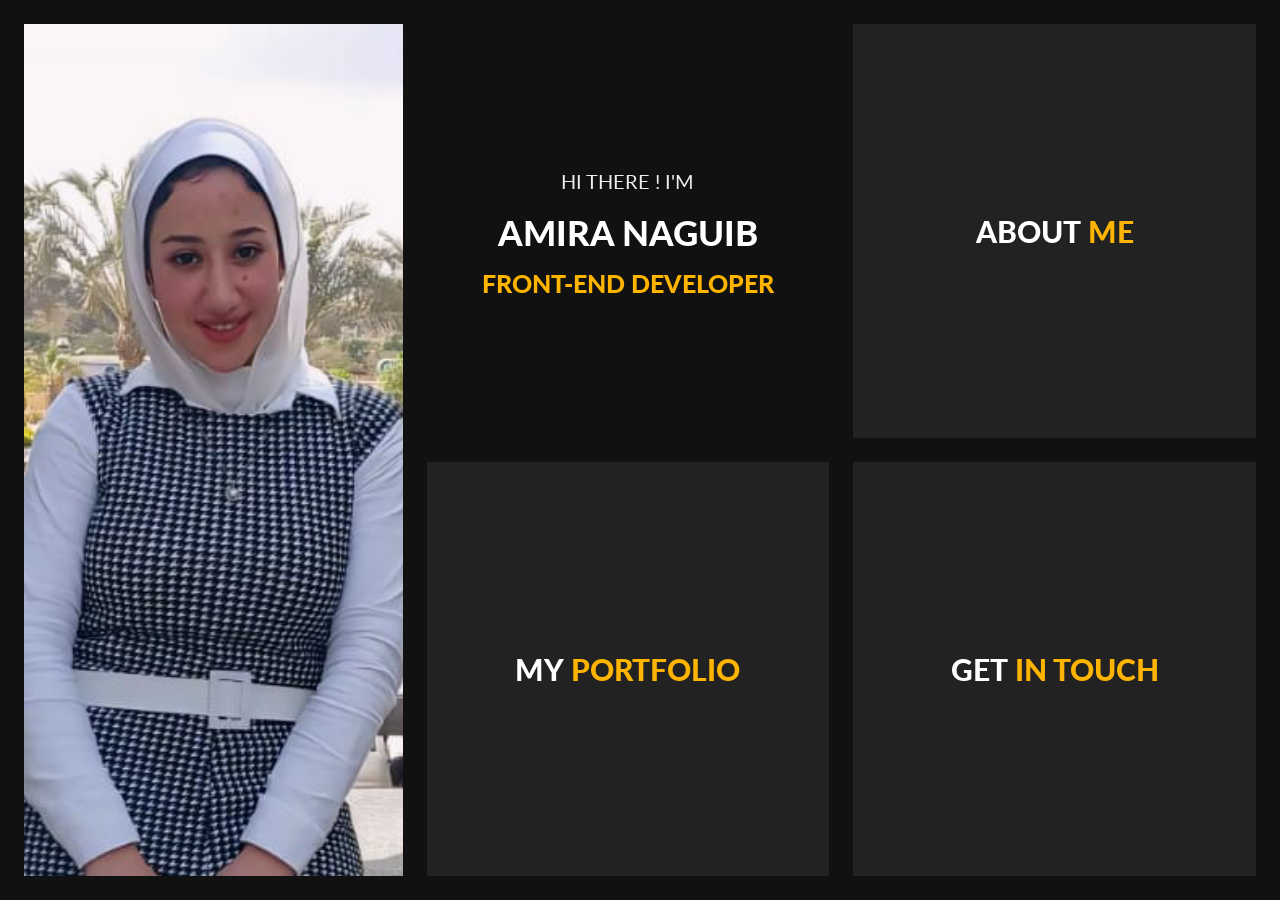
==== commit d74de704: "Update index.html" ====
--- a/index.html
+++ b/index.html
@@ -144,7 +144,7 @@
                       <span class="font-weight-700">Address: </span>Cairo
                     </li>
                     <li>
-                      <span class="font-weight-700">Email: </span>meronaguib60@gmail.com
+                      <span class="font-weight-700">Email: </span>amira.naguiib@gmail.com
                     </li>
                     <li>
                       <span class="font-weight-700">Spoken Langages: </span>Arabic - English
@@ -617,7 +617,7 @@
                 <h6 class="font-weight-700 uppercase">Phone</h6>
                 <span class="font-weight-400 second-font"><i class="fa fa-phone"></i>01024717553</span>
                 <h6 class="font-weight-700 uppercase">Email</h6>
-                <span class="font-weight-400 second-font"><i class="fa fa-envelope"></i> meronaguib60@gmail.com</span>
+                <span class="font-weight-400 second-font"><i class="fa fa-envelope"></i> amira.naguiib@gmail.com</span>
 
                 <h6 class="font-weight-700 uppercase">Address</h6>
                 <span class="font-weight-400 second-font"><i class="fa fa-home"></i>Cairo</span><br />
@@ -714,4 +714,4 @@
 
 <!-- Mirrored from slimhamdi.net/moscow/demos/index-dark.html by HTTrack Website Copier/3.x [XR&CO'2014], Thu, 09 Nov 2023 17:03:11 GMT -->
 
-</html>+</html>
